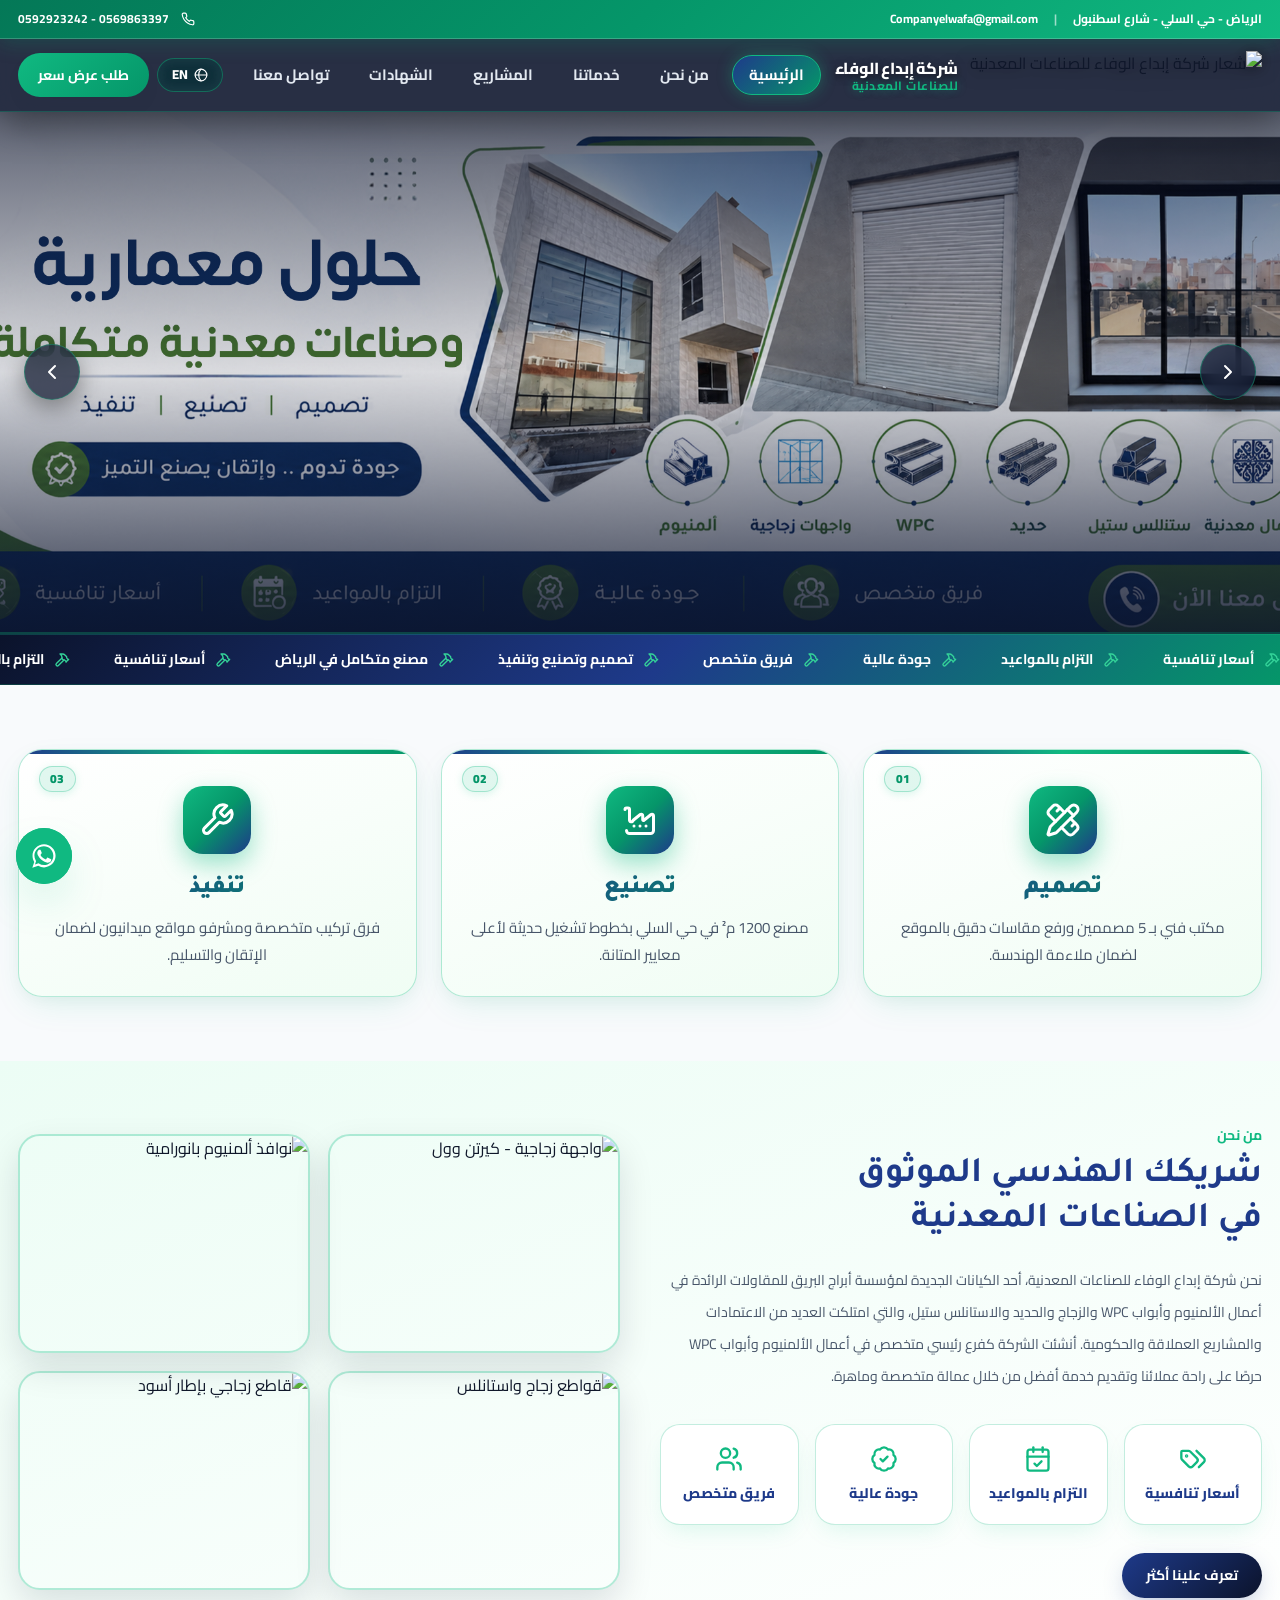
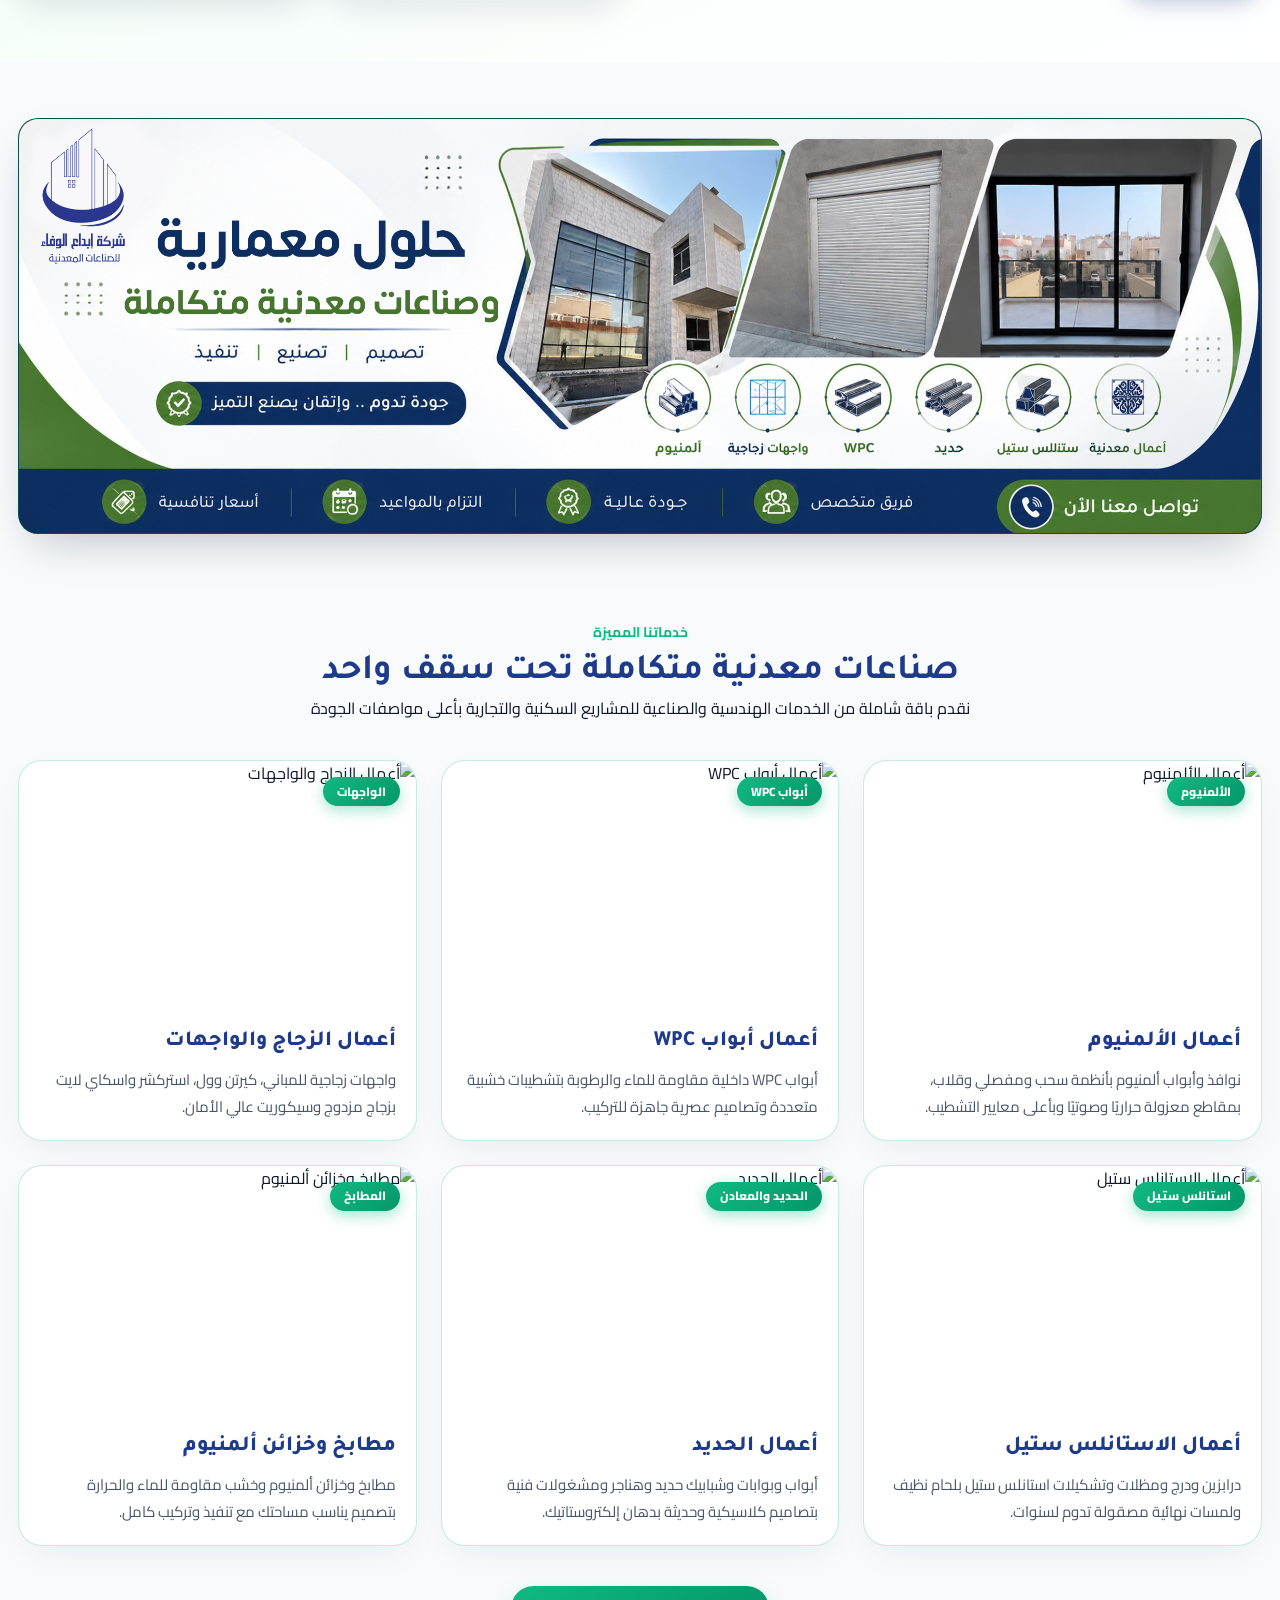
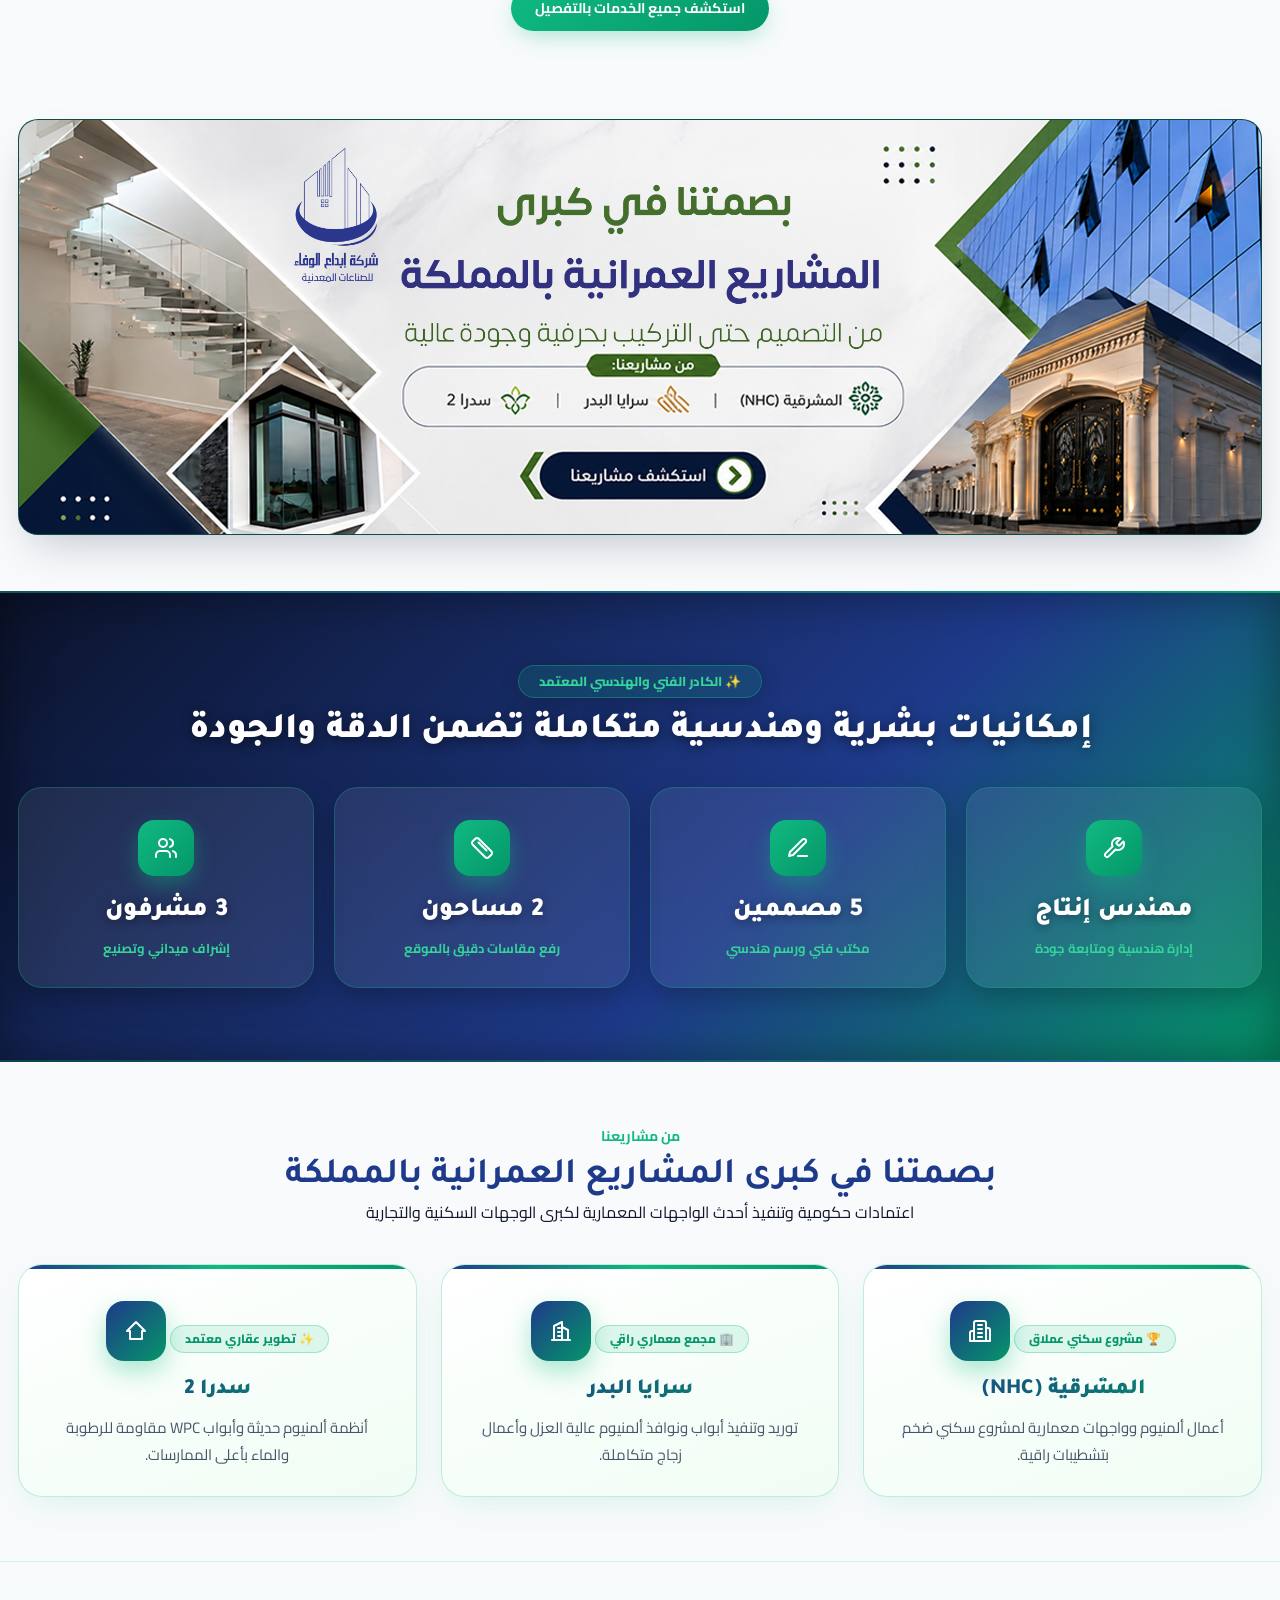
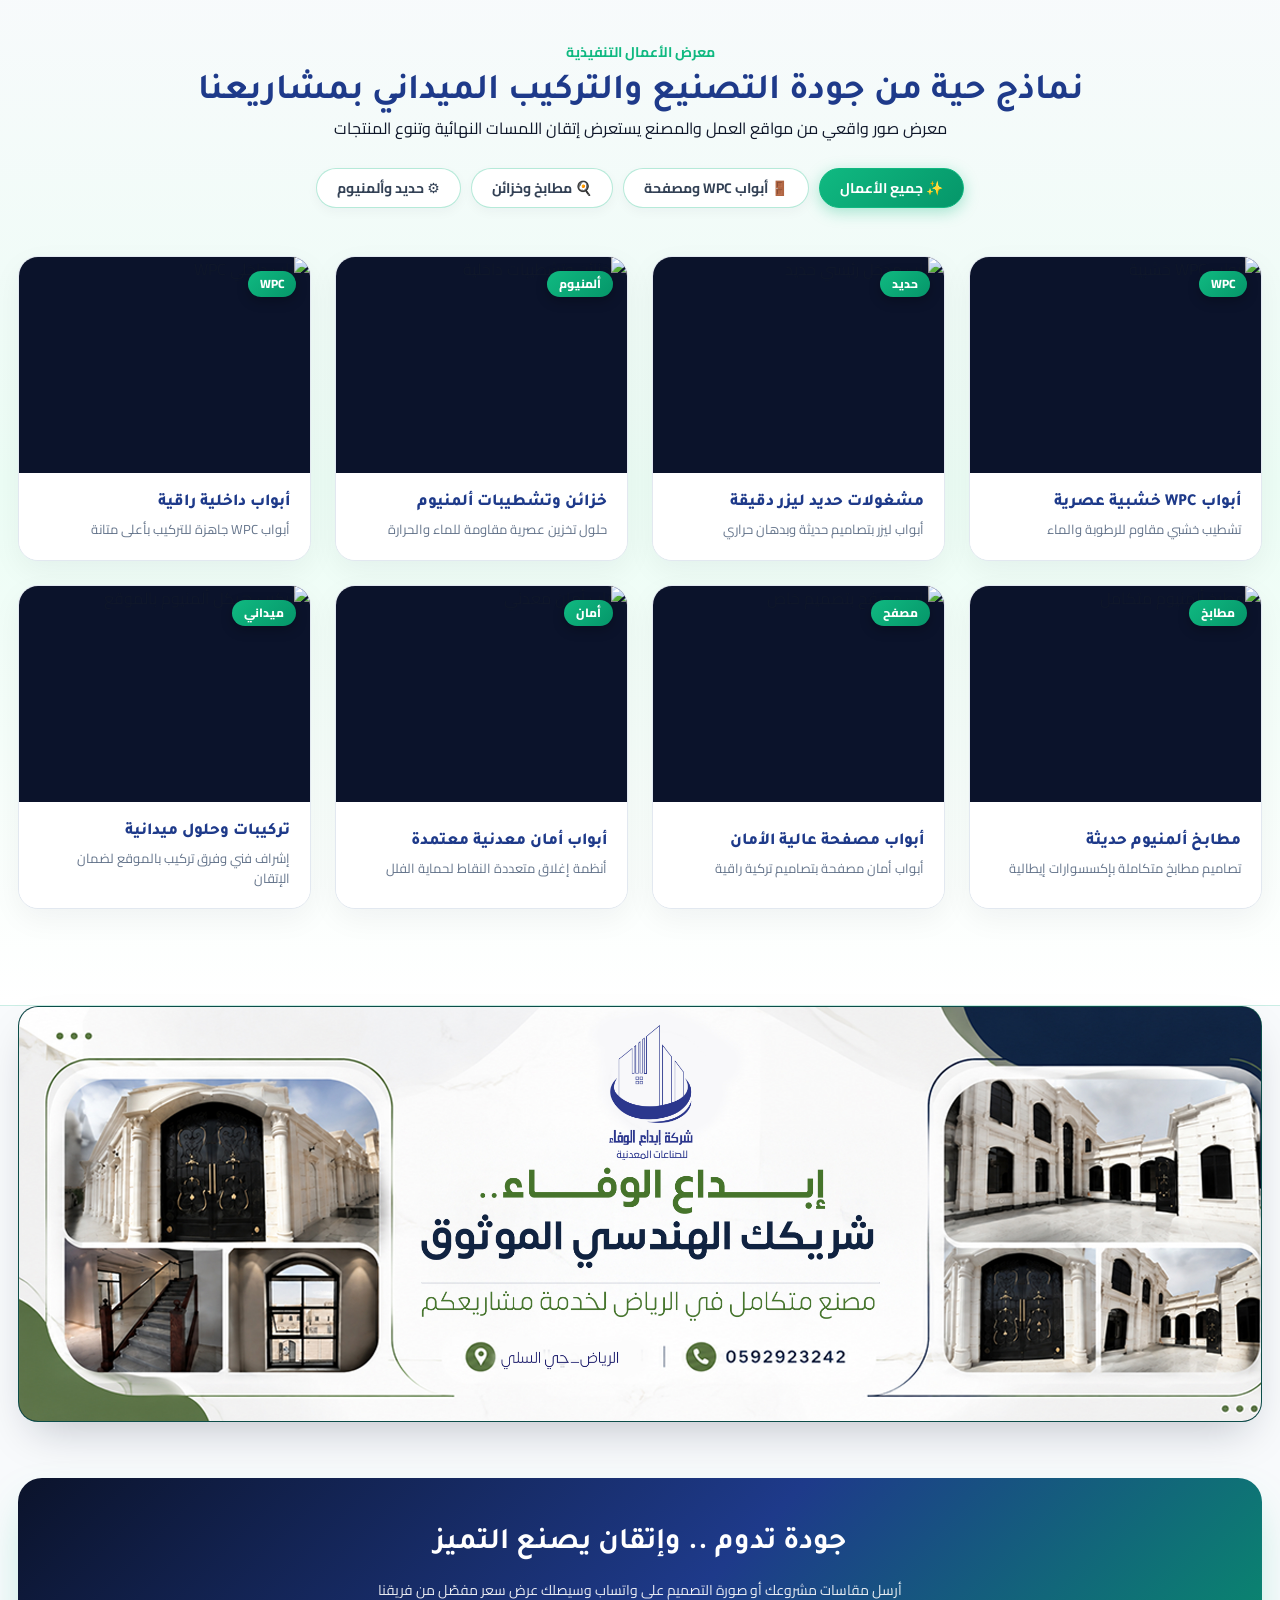
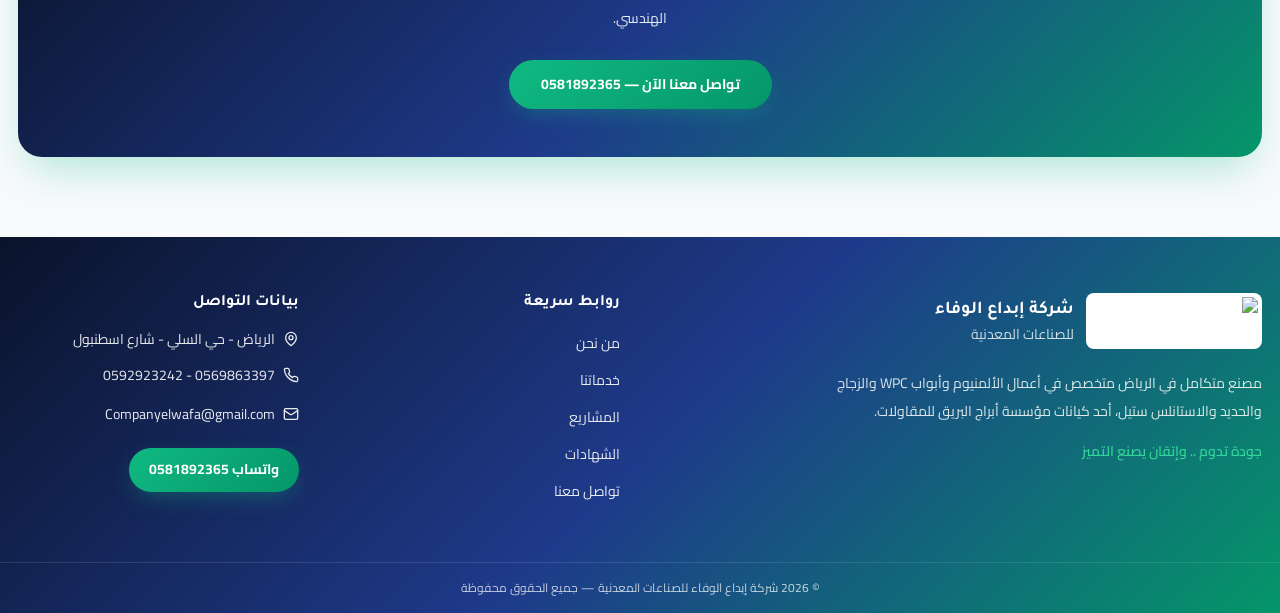
==== index.html @ 5048ebea "Initial commit" ====
<!DOCTYPE html>
<html lang="ar" dir="rtl">
<head>
<meta charset="utf-8">
<meta name="viewport" content="width=device-width, initial-scale=1, viewport-fit=cover">
<meta name="theme-color" content="#1e2547">
<title>شركة إبداع الوفاء للصناعات المعدنية | ألمنيوم وأبواب WPC بالرياض</title>
<meta name="description" content="مصنع متكامل في الرياض لأعمال الألمنيوم وأبواب WPC والزجاج والحديد والاستانلس ستيل — تصميم وتصنيع وتنفيذ بجودة عالية والتزام بالمواعيد.">
<meta name="keywords" content="ألمنيوم الرياض, أبواب WPC, زجاج سيكوريت, واجهات كيرتن وول, مصنع ألمنيوم بالرياض, شركة إبداع الوفاء للصناعات المعدنية, أبواب مصفحة, استانلس ستيل الرياض">
<meta name="author" content="شركة إبداع الوفاء للصناعات المعدنية">
<link rel="canonical" href="https://ebdaa-alwafa.com/">

<!-- Open Graph / Facebook -->
<meta property="og:type" content="website">
<meta property="og:url" content="https://ebdaa-alwafa.com/">
<meta property="og:site_name" content="شركة إبداع الوفاء للصناعات المعدنية">
<meta property="og:title" content="شركة إبداع الوفاء للصناعات المعدنية | ألمنيوم وأبواب WPC بالرياض">
<meta property="og:description" content="مصنع متكامل في الرياض لأعمال الألمنيوم وأبواب WPC والزجاج والحديد والاستانلس ستيل — تصميم وتصنيع وتنفيذ بجودة عالية.">
<meta property="og:image" content="https://banner-showcase-spark.lovable.app/__l5e/assets-v1/4fcde5dd-9321-4693-91fe-7c81a062bb7b/logo.png">

<!-- Twitter -->
<meta name="twitter:card" content="summary_large_image">
<meta name="twitter:title" content="شركة إبداع الوفاء للصناعات المعدنية">
<meta name="twitter:description" content="مصنع متكامل في الرياض لأعمال الألمنيوم وأبواب WPC والزجاج والحديد والاستانلس ستيل.">
<meta name="twitter:image" content="https://banner-showcase-spark.lovable.app/__l5e/assets-v1/4fcde5dd-9321-4693-91fe-7c81a062bb7b/logo.png">

<link rel="icon" type="image/png" href="assets/img/favicon.png">
<link rel="preconnect" href="https://fonts.googleapis.com">
<link rel="preconnect" href="https://fonts.gstatic.com" crossorigin>
<link rel="stylesheet" href="https://fonts.googleapis.com/css2?family=Cairo:wght@400;600;700;900&family=Tajawal:wght@500;700;800&display=swap">
<link rel="stylesheet" href="assets/css/styles.css">

<!-- Structured Schema.org Data -->
<script type="application/ld+json">
{
  "@context": "https://schema.org",
  "@type": "LocalBusiness",
  "name": "شركة إبداع الوفاء للصناعات المعدنية",
  "alternateName": "Ebdaa Al-Wafa Metal Industries",
  "image": "https://banner-showcase-spark.lovable.app/__l5e/assets-v1/4fcde5dd-9321-4693-91fe-7c81a062bb7b/logo.png",
  "url": "https://ebdaa-alwafa.com",
  "telephone": "+966581892365",
  "priceRange": "$$",
  "address": {
    "@type": "PostalAddress",
    "streetAddress": "شارع اسطنبول - حي السلي",
    "addressLocality": "الرياض",
    "addressRegion": "منطقة الرياض",
    "postalCode": "14264",
    "addressCountry": "SA"
  },
  "geo": {
    "@type": "GeoCoordinates",
    "latitude": 24.6432,
    "longitude": 46.8285
  },
  "openingHoursSpecification": {
    "@type": "OpeningHoursSpecification",
    "dayOfWeek": ["Saturday", "Sunday", "Monday", "Tuesday", "Wednesday", "Thursday"],
    "opens": "08:00",
    "closes": "18:00"
  },
  "sameAs": [
    "https://wa.me/966581892365"
  ]
}
</script>
</head>
<body>
<header class="site-header">
  <div class="topbar gradient-brand">
    <div class="container">
      <div class="topbar-left">
        <span>الرياض - حي السلي - شارع اسطنبول</span>
        <span class="topbar-sep">|</span>
        <a href="mailto:Companyelwafa@gmail.com">Companyelwafa@gmail.com</a>
      </div>
      <div class="topbar-right">
        <svg class="icon icon-xs" viewBox="0 0 24 24" aria-hidden="true"><path d="M22 16.92v3a2 2 0 0 1-2.18 2 19.79 19.79 0 0 1-8.63-3.07 19.5 19.5 0 0 1-6-6 19.79 19.79 0 0 1-3.07-8.67A2 2 0 0 1 4.11 2h3a2 2 0 0 1 2 1.72 12.84 12.84 0 0 0 .7 2.81 2 2 0 0 1-.45 2.11L8.09 9.91a16 16 0 0 0 6 6l1.27-1.27a2 2 0 0 1 2.11-.45 12.84 12.84 0 0 0 2.81.7A2 2 0 0 1 22 16.92z"/></svg>
        <span dir="ltr"><a href="tel:+966592923242">0592923242</a> - <a href="tel:+966569863397">0569863397</a></span>
      </div>
    </div>
  </div>

  <div class="header-bar">
    <div class="container header-inner">
      <a class="brand-link" href="index.html">
        <img class="brand-logo" src="https://banner-showcase-spark.lovable.app/__l5e/assets-v1/4fcde5dd-9321-4693-91fe-7c81a062bb7b/logo.png" alt="شعار شركة إبداع الوفاء للصناعات المعدنية">
        <span class="brand-text">
          <span class="brand-name">شركة إبداع الوفاء</span>
          <span class="brand-sub">للصناعات المعدنية</span>
        </span>
      </a>

      <nav class="main-nav" aria-label="التنقل الرئيسي"><a href="index.html" aria-current="page">الرئيسية</a><a href="about.html">من نحن</a><a href="services.html">خدماتنا</a><a href="projects.html">المشاريع</a><a href="certificates.html">الشهادات</a><a href="contact.html">تواصل معنا</a></nav>

      <div class="header-actions">
        <button type="button" class="lang-switch-btn" id="lang-toggle" aria-label="تغيير اللغة">
          <svg class="icon icon-xs" viewBox="0 0 24 24" aria-hidden="true"><circle cx="12" cy="12" r="10"/><path d="M12 2a14.5 14.5 0 0 0 0 20M2 12h20"/></svg>
          <span class="lang-text">EN</span>
        </button>
        <a class="btn btn-accent header-cta" href="https://wa.me/966581892365?text=%D8%A7%D9%84%D8%B3%D9%84%D8%A7%D9%85%20%D8%B9%D9%84%D9%8A%D9%83%D9%85%D8%8C%20%D8%A3%D8%B1%D8%BA%D8%A8%20%D9%81%D9%8A%20%D8%A7%D9%84%D8%A7%D8%B3%D8%AA%D9%81%D8%B3%D8%A7%D8%B1%20%D8%B9%D9%86%20%D8%AE%D8%AF%D9%85%D8%A7%D8%AA%20%D8%B4%D8%B1%D9%83%D8%A9%20%D8%A5%D8%A8%D8%AF%D8%A7%D8%B9%20%D8%A7%D9%84%D9%88%D9%81%D8%A7%D8%A1" target="_blank" rel="noopener noreferrer">طلب عرض سعر</a>
        <button class="menu-toggle" type="button" aria-label="القائمة" aria-expanded="false" aria-controls="mobile-nav">
          <svg class="icon icon-md icon-open" viewBox="0 0 24 24" aria-hidden="true"><path d="M4 6h16"/><path d="M4 12h16"/><path d="M4 18h16"/></svg>
          <svg class="icon icon-md icon-close" viewBox="0 0 24 24" aria-hidden="true"><path d="M18 6 6 18"/><path d="m6 6 12 12"/></svg>
        </button>
      </div>
    </div>

    <nav class="mobile-nav" id="mobile-nav" aria-label="التنقل للجوال">
      <a href="index.html">الرئيسية</a><a href="about.html">من نحن</a><a href="services.html">خدماتنا</a><a href="projects.html">المشاريع</a><a href="certificates.html">الشهادات</a><a href="contact.html">تواصل معنا</a>
      <a class="btn btn-accent" href="https://wa.me/966581892365?text=%D8%A7%D9%84%D8%B3%D9%84%D8%A7%D9%85%20%D8%B9%D9%84%D9%8A%D9%83%D9%85%D8%8C%20%D8%A3%D8%B1%D8%BA%D8%A8%20%D9%81%D9%8A%20%D8%A7%D9%84%D8%A7%D8%B3%D8%AA%D9%81%D8%B3%D8%A7%D8%B1%20%D8%B9%D9%86%20%D8%AE%D8%AF%D9%85%D8%A7%D8%AA%20%D8%B4%D8%B1%D9%83%D8%A9%20%D8%A5%D8%A8%D8%AF%D8%A7%D8%B9%20%D8%A7%D9%84%D9%88%D9%81%D8%A7%D8%A1" target="_blank" rel="noopener noreferrer">واتساب 0581892365</a>
    </nav>
  </div>
</header>

<main>
<section class="carousel">
  <div class="carousel-stage">
    <img src="assets/img/banner1.jpeg" alt="حلول معمارية وصناعات معدنية متكاملة - إبداع الوفاء" fetchpriority="high">
    <img src="assets/img/banner2.jpeg" alt="إبداع الوفاء شريكك الهندسي الموثوق - مصنع متكامل في الرياض" loading="lazy">
    <img src="assets/img/banner3.jpeg" alt="بصمتنا في كبرى المشاريع العمرانية بالمملكة" loading="lazy">
    
    <div class="carousel-scrim"></div>
    <button class="carousel-nav carousel-prev" type="button" aria-label="الشريحة السابقة"><svg class="icon" viewBox="0 0 24 24" aria-hidden="true"><path d="m9 18 6-6-6-6"/></svg></button>
    <button class="carousel-nav carousel-next" type="button" aria-label="الشريحة التالية"><svg class="icon" viewBox="0 0 24 24" aria-hidden="true"><path d="m15 18-6-6 6-6"/></svg></button>
  </div>
</section>

<div class="marquee gradient-brand">
  <div class="marquee-track"><span><svg class="icon icon-sm" viewBox="0 0 24 24" aria-hidden="true"><path d="m15 12-8.373 8.373a1 1 0 1 1-3-3L12 9"/><path d="m18 15 4-4"/><path d="m21.5 11.5-1.914-1.914A2 2 0 0 1 19 8.172V7l-2.26-2.26a6 6 0 0 0-4.202-1.756L9 2.96l.92.82A6.18 6.18 0 0 1 12 8.4V10l2 2h1.172a2 2 0 0 1 1.414.586L18.5 14.5"/></svg>أسعار تنافسية</span><span><svg class="icon icon-sm" viewBox="0 0 24 24" aria-hidden="true"><path d="m15 12-8.373 8.373a1 1 0 1 1-3-3L12 9"/><path d="m18 15 4-4"/><path d="m21.5 11.5-1.914-1.914A2 2 0 0 1 19 8.172V7l-2.26-2.26a6 6 0 0 0-4.202-1.756L9 2.96l.92.82A6.18 6.18 0 0 1 12 8.4V10l2 2h1.172a2 2 0 0 1 1.414.586L18.5 14.5"/></svg>التزام بالمواعيد</span><span><svg class="icon icon-sm" viewBox="0 0 24 24" aria-hidden="true"><path d="m15 12-8.373 8.373a1 1 0 1 1-3-3L12 9"/><path d="m18 15 4-4"/><path d="m21.5 11.5-1.914-1.914A2 2 0 0 1 19 8.172V7l-2.26-2.26a6 6 0 0 0-4.202-1.756L9 2.96l.92.82A6.18 6.18 0 0 1 12 8.4V10l2 2h1.172a2 2 0 0 1 1.414.586L18.5 14.5"/></svg>جودة عالية</span><span><svg class="icon icon-sm" viewBox="0 0 24 24" aria-hidden="true"><path d="m15 12-8.373 8.373a1 1 0 1 1-3-3L12 9"/><path d="m18 15 4-4"/><path d="m21.5 11.5-1.914-1.914A2 2 0 0 1 19 8.172V7l-2.26-2.26a6 6 0 0 0-4.202-1.756L9 2.96l.92.82A6.18 6.18 0 0 1 12 8.4V10l2 2h1.172a2 2 0 0 1 1.414.586L18.5 14.5"/></svg>فريق متخصص</span><span><svg class="icon icon-sm" viewBox="0 0 24 24" aria-hidden="true"><path d="m15 12-8.373 8.373a1 1 0 1 1-3-3L12 9"/><path d="m18 15 4-4"/><path d="m21.5 11.5-1.914-1.914A2 2 0 0 1 19 8.172V7l-2.26-2.26a6 6 0 0 0-4.202-1.756L9 2.96l.92.82A6.18 6.18 0 0 1 12 8.4V10l2 2h1.172a2 2 0 0 1 1.414.586L18.5 14.5"/></svg>تصميم وتصنيع وتنفيذ</span><span><svg class="icon icon-sm" viewBox="0 0 24 24" aria-hidden="true"><path d="m15 12-8.373 8.373a1 1 0 1 1-3-3L12 9"/><path d="m18 15 4-4"/><path d="m21.5 11.5-1.914-1.914A2 2 0 0 1 19 8.172V7l-2.26-2.26a6 6 0 0 0-4.202-1.756L9 2.96l.92.82A6.18 6.18 0 0 1 12 8.4V10l2 2h1.172a2 2 0 0 1 1.414.586L18.5 14.5"/></svg>مصنع متكامل في الرياض</span><span><svg class="icon icon-sm" viewBox="0 0 24 24" aria-hidden="true"><path d="m15 12-8.373 8.373a1 1 0 1 1-3-3L12 9"/><path d="m18 15 4-4"/><path d="m21.5 11.5-1.914-1.914A2 2 0 0 1 19 8.172V7l-2.26-2.26a6 6 0 0 0-4.202-1.756L9 2.96l.92.82A6.18 6.18 0 0 1 12 8.4V10l2 2h1.172a2 2 0 0 1 1.414.586L18.5 14.5"/></svg>أسعار تنافسية</span><span><svg class="icon icon-sm" viewBox="0 0 24 24" aria-hidden="true"><path d="m15 12-8.373 8.373a1 1 0 1 1-3-3L12 9"/><path d="m18 15 4-4"/><path d="m21.5 11.5-1.914-1.914A2 2 0 0 1 19 8.172V7l-2.26-2.26a6 6 0 0 0-4.202-1.756L9 2.96l.92.82A6.18 6.18 0 0 1 12 8.4V10l2 2h1.172a2 2 0 0 1 1.414.586L18.5 14.5"/></svg>التزام بالمواعيد</span><span><svg class="icon icon-sm" viewBox="0 0 24 24" aria-hidden="true"><path d="m15 12-8.373 8.373a1 1 0 1 1-3-3L12 9"/><path d="m18 15 4-4"/><path d="m21.5 11.5-1.914-1.914A2 2 0 0 1 19 8.172V7l-2.26-2.26a6 6 0 0 0-4.202-1.756L9 2.96l.92.82A6.18 6.18 0 0 1 12 8.4V10l2 2h1.172a2 2 0 0 1 1.414.586L18.5 14.5"/></svg>جودة عالية</span><span><svg class="icon icon-sm" viewBox="0 0 24 24" aria-hidden="true"><path d="m15 12-8.373 8.373a1 1 0 1 1-3-3L12 9"/><path d="m18 15 4-4"/><path d="m21.5 11.5-1.914-1.914A2 2 0 0 1 19 8.172V7l-2.26-2.26a6 6 0 0 0-4.202-1.756L9 2.96l.92.82A6.18 6.18 0 0 1 12 8.4V10l2 2h1.172a2 2 0 0 1 1.414.586L18.5 14.5"/></svg>فريق متخصص</span><span><svg class="icon icon-sm" viewBox="0 0 24 24" aria-hidden="true"><path d="m15 12-8.373 8.373a1 1 0 1 1-3-3L12 9"/><path d="m18 15 4-4"/><path d="m21.5 11.5-1.914-1.914A2 2 0 0 1 19 8.172V7l-2.26-2.26a6 6 0 0 0-4.202-1.756L9 2.96l.92.82A6.18 6.18 0 0 1 12 8.4V10l2 2h1.172a2 2 0 0 1 1.414.586L18.5 14.5"/></svg>تصميم وتصنيع وتنفيذ</span><span><svg class="icon icon-sm" viewBox="0 0 24 24" aria-hidden="true"><path d="m15 12-8.373 8.373a1 1 0 1 1-3-3L12 9"/><path d="m18 15 4-4"/><path d="m21.5 11.5-1.914-1.914A2 2 0 0 1 19 8.172V7l-2.26-2.26a6 6 0 0 0-4.202-1.756L9 2.96l.92.82A6.18 6.18 0 0 1 12 8.4V10l2 2h1.172a2 2 0 0 1 1.414.586L18.5 14.5"/></svg>مصنع متكامل في الرياض</span></div>
</div>

<section class="container section">
  <div class="grid grid-md-3">
    <div class="reveal ">
      <article class="pillar card-lift">
        <span class="pillar-step-badge">01</span>
        <span class="pillar-icon gradient-brand">
          <svg class="icon" viewBox="0 0 24 24" aria-hidden="true"><path d="M13 7 8.7 2.7a2.41 2.41 0 0 0-3.4 0L2.7 5.3a2.41 2.41 0 0 0 0 3.4L7 13"/><path d="m8 6 2-2"/><path d="m18 16 2-2"/><path d="m17 11 4.3 4.3c.94.94.94 2.46 0 3.4l-2.6 2.6c-.94.94-2.46.94-3.4 0L11 17"/><path d="M21.174 6.812a1 1 0 0 0-3.986-3.987L3.842 16.174a2 2 0 0 0-.5.83l-1.321 4.352a.5.5 0 0 0 .623.622l4.353-1.32a2 2 0 0 0 .83-.497z"/><path d="m15 5 4 4"/></svg>
        </span>
        <h2>تصميم</h2>
        <p>مكتب فني بـ 5 مصممين ورفع مقاسات دقيق بالموقع لضمان ملاءمة الهندسة.</p>
      </article>
    </div>
    <div class="reveal " style="transition-delay:120ms">
      <article class="pillar card-lift">
        <span class="pillar-step-badge">02</span>
        <span class="pillar-icon gradient-brand">
          <svg class="icon" viewBox="0 0 24 24" aria-hidden="true"><path d="M12 16h.01"/><path d="M16 16h.01"/><path d="M3 19a2 2 0 0 0 2 2h14a2 2 0 0 0 2-2V9.128a1 1 0 0 0-1.628-.78l-4.744 3.795a.5.5 0 0 1-.812-.39V9.128a1 1 0 0 0-1.628-.78l-4.744 3.795A.5.5 0 0 1 5 11.753V5a1 1 0 0 0-1-1H3a1 1 0 0 0-1 1"/><path d="M8 16h.01"/></svg>
        </span>
        <h2>تصنيع</h2>
        <p>مصنع 1200 م² في حي السلي بخطوط تشغيل حديثة لأعلى معايير المتانة.</p>
      </article>
    </div>
    <div class="reveal " style="transition-delay:240ms">
      <article class="pillar card-lift">
        <span class="pillar-step-badge">03</span>
        <span class="pillar-icon gradient-brand">
          <svg class="icon" viewBox="0 0 24 24" aria-hidden="true"><path d="M14.7 6.3a1 1 0 0 0 0 1.4l1.6 1.6a1 1 0 0 0 1.4 0l3.77-3.77a6 6 0 0 1-7.94 7.94l-6.91 6.91a2.12 2.12 0 0 1-3-3l6.91-6.91a6 6 0 0 1 7.94-7.94l-3.76 3.76z"/></svg>
        </span>
        <h2>تنفيذ</h2>
        <p>فرق تركيب متخصصة ومشرفو مواقع ميدانيون لضمان الإتقان والتسليم.</p>
      </article>
    </div>
  </div>
</section>

<section class="gradient-soft section">
  <div class="container split">
    <div class="reveal">
      <span class="eyebrow">من نحن</span>
      <h2 class="section-title">شريكك الهندسي الموثوق في الصناعات المعدنية</h2>
      <p class="prose-sm">نحن شركة إبداع الوفاء للصناعات المعدنية، أحد الكيانات الجديدة لمؤسسة أبراج البريق للمقاولات الرائدة في أعمال الألمنيوم وأبواب WPC والزجاج والحديد والاستانلس ستيل، والتي امتلكت العديد من الاعتمادات والمشاريع العملاقة والحكومية. أنشئت الشركة كفرع رئيسي متخصص في أعمال الألمنيوم وأبواب WPC حرصًا على راحة عملائنا وتقديم خدمة أفضل من خلال عمالة متخصصة وماهرة.</p>
      <div class="highlight-grid"><div class="highlight"><svg class="icon icon-md" viewBox="0 0 24 24" aria-hidden="true"><path d="m15 5 6.3 6.3a2.4 2.4 0 0 1 0 3.4L17 19"/><path d="M9.586 5.586A2 2 0 0 0 8.172 5H3a1 1 0 0 0-1 1v5.172a2 2 0 0 0 .586 1.414L8.29 18.29a2.426 2.426 0 0 0 3.42 0l3.58-3.58a2.426 2.426 0 0 0 0-3.42z"/><circle cx="6.5" cy="9.5" r=".5" fill="currentColor"/></svg><p>أسعار تنافسية</p></div><div class="highlight"><svg class="icon icon-md" viewBox="0 0 24 24" aria-hidden="true"><path d="M8 2v4"/><path d="M16 2v4"/><rect width="18" height="18" x="3" y="4" rx="2"/><path d="M3 10h18"/><path d="m9 16 2 2 4-4"/></svg><p>التزام بالمواعيد</p></div><div class="highlight"><svg class="icon icon-md" viewBox="0 0 24 24" aria-hidden="true"><path d="M3.85 8.62a4 4 0 0 1 4.78-4.77 4 4 0 0 1 6.74 0 4 4 0 0 1 4.78 4.78 4 4 0 0 1 0 6.74 4 4 0 0 1-4.77 4.78 4 4 0 0 1-6.75 0 4 4 0 0 1-4.78-4.77 4 4 0 0 1 0-6.76Z"/><path d="m9 12 2 2 4-4"/></svg><p>جودة عالية</p></div><div class="highlight"><svg class="icon icon-md" viewBox="0 0 24 24" aria-hidden="true"><path d="M16 21v-2a4 4 0 0 0-4-4H6a4 4 0 0 0-4 4v2"/><circle cx="9" cy="7" r="4"/><path d="M22 21v-2a4 4 0 0 0-3-3.87"/><path d="M16 3.13a4 4 0 0 1 0 7.75"/></svg><p>فريق متخصص</p></div></div>
      <a class="btn btn-brand mt-7" href="about.html">تعرف علينا أكثر</a>
    </div>
    <div class="reveal thumb-grid" style="transition-delay:150ms"><img src="https://banner-showcase-spark.lovable.app/__l5e/assets-v1/c502897a-ddbd-4825-a724-7a490d6a31c9/work-03.jpg" alt="واجهة زجاجية - كيرتن وول" loading="lazy" class="animate-float"><img src="https://banner-showcase-spark.lovable.app/__l5e/assets-v1/2ecda6c5-c9b0-47e4-936f-ea0582e7d3ab/work-04.jpg" alt="نوافذ ألمنيوم بانورامية" loading="lazy"><img src="https://banner-showcase-spark.lovable.app/__l5e/assets-v1/f09704ec-990f-4a47-9c92-b621a2080a22/work-01.jpg" alt="قواطع زجاج واستانلس" loading="lazy"><img src="https://banner-showcase-spark.lovable.app/__l5e/assets-v1/d0b9665d-8f5a-4103-ba83-df2f5f6b03cf/work-05.jpg" alt="قاطع زجاجي بإطار أسود" loading="lazy" class="animate-float"></div>
  </div>
</section>

<div class="banner-block container reveal py-14">
  <div class="frame shine-overlay">
    <img src="assets/img/banner1.jpeg" alt="حلول معمارية وصناعات معدنية متكاملة - إبداع الوفاء" loading="lazy">
  </div>
</div>


<section class="container section-tight">
  <div class="reveal text-center">
    <span class="eyebrow">خدماتنا المميزة</span>
    <h2 class="section-title">صناعات معدنية متكاملة تحت سقف واحد</h2>
    <p class="section-desc">نقدم باقة شاملة من الخدمات الهندسية والصناعية للمشاريع السكنية والتجارية بأعلى مواصفات الجودة</p>
  </div>
  <div class="grid grid-sm-2 grid-lg-3 mt-10">
    <div class="reveal ">
      <article class="service-card card-lift">
        <div class="media">
          <span class="service-tag">الألمنيوم</span>
          <img src="https://banner-showcase-spark.lovable.app/__l5e/assets-v1/2ecda6c5-c9b0-47e4-936f-ea0582e7d3ab/work-04.jpg" alt="أعمال الألمنيوم" loading="lazy">
          <div class="media-hover-overlay">
            <a href="services.html" class="service-hover-btn">استكشف الخدمة ←</a>
          </div>
        </div>
        <div class="body">
          <h3>أعمال الألمنيوم</h3>
          <p>نوافذ وأبواب ألمنيوم بأنظمة سحب ومفصلي وقلاب، بمقاطع معزولة حراريًا وصوتيًا وبأعلى معايير التشطيب.</p>
        </div>
      </article>
    </div>
    <div class="reveal " style="transition-delay:90ms">
      <article class="service-card card-lift">
        <div class="media">
          <span class="service-tag">أبواب WPC</span>
          <img src="https://banner-showcase-spark.lovable.app/__l5e/assets-v1/2425f6e0-a96e-44b8-b975-7ec44a227bc8/work-14.jpg" alt="أعمال أبواب WPC" loading="lazy">
          <div class="media-hover-overlay">
            <a href="services.html" class="service-hover-btn">استكشف الخدمة ←</a>
          </div>
        </div>
        <div class="body">
          <h3>أعمال أبواب WPC</h3>
          <p>أبواب WPC داخلية مقاومة للماء والرطوبة بتشطيبات خشبية متعددة وتصاميم عصرية جاهزة للتركيب.</p>
        </div>
      </article>
    </div>
    <div class="reveal " style="transition-delay:180ms">
      <article class="service-card card-lift">
        <div class="media">
          <span class="service-tag">الواجهات</span>
          <img src="https://banner-showcase-spark.lovable.app/__l5e/assets-v1/c502897a-ddbd-4825-a724-7a490d6a31c9/work-03.jpg" alt="أعمال الزجاج والواجهات" loading="lazy">
          <div class="media-hover-overlay">
            <a href="services.html" class="service-hover-btn">استكشف الخدمة ←</a>
          </div>
        </div>
        <div class="body">
          <h3>أعمال الزجاج والواجهات</h3>
          <p>واجهات زجاجية للمباني، كيرتن وول، استركشر واسكاي لايت بزجاج مزدوج وسيكوريت عالي الأمان.</p>
        </div>
      </article>
    </div>
    <div class="reveal " style="transition-delay:270ms">
      <article class="service-card card-lift">
        <div class="media">
          <span class="service-tag">استانلس ستيل</span>
          <img src="https://banner-showcase-spark.lovable.app/__l5e/assets-v1/f09704ec-990f-4a47-9c92-b621a2080a22/work-01.jpg" alt="أعمال الاستانلس ستيل" loading="lazy">
          <div class="media-hover-overlay">
            <a href="services.html" class="service-hover-btn">استكشف الخدمة ←</a>
          </div>
        </div>
        <div class="body">
          <h3>أعمال الاستانلس ستيل</h3>
          <p>درابزين ودرج ومظلات وتشكيلات استانلس ستيل بلحام نظيف ولمسات نهائية مصقولة تدوم لسنوات.</p>
        </div>
      </article>
    </div>
    <div class="reveal " style="transition-delay:360ms">
      <article class="service-card card-lift">
        <div class="media">
          <span class="service-tag">الحديد والمعادن</span>
          <img src="https://banner-showcase-spark.lovable.app/__l5e/assets-v1/941eb041-20ed-41d6-9a17-2cda7a48b306/work-07.jpg" alt="أعمال الحديد" loading="lazy">
          <div class="media-hover-overlay">
            <a href="services.html" class="service-hover-btn">استكشف الخدمة ←</a>
          </div>
        </div>
        <div class="body">
          <h3>أعمال الحديد</h3>
          <p>أبواب وبوابات وشبابيك حديد وهناجر ومشغولات فنية بتصاميم كلاسيكية وحديثة بدهان إلكتروستاتيك.</p>
        </div>
      </article>
    </div>
    <div class="reveal " style="transition-delay:450ms">
      <article class="service-card card-lift">
        <div class="media">
          <span class="service-tag">المطابخ</span>
          <img src="https://banner-showcase-spark.lovable.app/__l5e/assets-v1/16fa6fb1-6a8b-48b8-8f73-d7aa8bd8556a/work-06.jpg" alt="مطابخ وخزائن ألمنيوم" loading="lazy">
          <div class="media-hover-overlay">
            <a href="services.html" class="service-hover-btn">استكشف الخدمة ←</a>
          </div>
        </div>
        <div class="body">
          <h3>مطابخ وخزائن ألمنيوم</h3>
          <p>مطابخ وخزائن ألمنيوم وخشب مقاومة للماء والحرارة بتصميم يناسب مساحتك مع تنفيذ وتركيب كامل.</p>
        </div>
      </article>
    </div>
  </div>
  <div class="text-center mt-10">
    <a class="btn btn-accent" href="services.html">استكشف جميع الخدمات بالتفصيل</a>
  </div>
</section>

<div class="banner-block container reveal py-14">
  <div class="frame shine-overlay">
    <img src="assets/img/banner3.jpeg" alt="بصمتنا في كبرى المشاريع العمرانية بالمملكة" loading="lazy">
  </div>
</div>


<section class="stats-section gradient-brand">
  <div class="container">
    <div class="stats-header reveal text-center">
      <span class="stats-badge">✨ الكادر الفني والهندسي المعتمد</span>
      <h2 class="stats-title">إمكانيات بشرية وهندسية متكاملة تضمن الدقة والجودة</h2>
    </div>
    <div class="stats-grid-4 mt-8">
      <div class="reveal stat-card">
        <div class="stat-icon-wrap">
          <svg class="icon" viewBox="0 0 24 24" aria-hidden="true"><path d="M14.7 6.3a1 1 0 0 0 0 1.4l1.6 1.6a1 1 0 0 0 1.4 0l3.77-3.77a6 6 0 0 1-7.94 7.94l-6.91 6.91a2.12 2.12 0 0 1-3-3l6.91-6.91a6 6 0 0 1 7.94-7.94l-3.76 3.76z"/></svg>
        </div>
        <p class="stat-value">مهندس إنتاج</p>
        <p class="stat-label">إدارة هندسية ومتابعة جودة</p>
      </div>
      <div class="reveal stat-card" style="transition-delay:100ms">
        <div class="stat-icon-wrap">
          <svg class="icon" viewBox="0 0 24 24" aria-hidden="true"><path d="M12 20h9"/><path d="M16.5 3.5a2.121 2.121 0 0 1 3 3L7 19l-4 1 1-4L16.5 3.5z"/></svg>
        </div>
        <p class="stat-value">5 مصممين</p>
        <p class="stat-label">مكتب فني ورسم هندسي</p>
      </div>
      <div class="reveal stat-card" style="transition-delay:200ms">
        <div class="stat-icon-wrap">
          <svg class="icon" viewBox="0 0 24 24" aria-hidden="true"><path d="M21.3 15.3a2.4 2.4 0 0 1 0 3.4l-2.6 2.6a2.4 2.4 0 0 1-3.4 0L2.7 8.7a2.4 2.4 0 0 1 0-3.4l2.6-2.6a2.4 2.4 0 0 1 3.4 0z"/><path d="m14.5 12.5 2 2"/><path d="m11.5 9.5 2 2"/><path d="m8.5 6.5 2 2"/></svg>
        </div>
        <p class="stat-value">2 مساحون</p>
        <p class="stat-label">رفع مقاسات دقيق بالموقع</p>
      </div>
      <div class="reveal stat-card" style="transition-delay:300ms">
        <div class="stat-icon-wrap">
          <svg class="icon" viewBox="0 0 24 24" aria-hidden="true"><path d="M16 21v-2a4 4 0 0 0-4-4H6a4 4 0 0 0-4 4v2"/><circle cx="9" cy="7" r="4"/><path d="M22 21v-2a4 4 0 0 0-3-3.87"/><path d="M16 3.13a4 4 0 0 1 0 7.75"/></svg>
        </div>
        <p class="stat-value">3 مشرفون</p>
        <p class="stat-label">إشراف ميداني وتصنيع</p>
      </div>
    </div>
  </div>
</section>

<section class="container section">
  <div class="reveal text-center">
    <span class="eyebrow">من مشاريعنا</span>
    <h2 class="section-title">بصمتنا في كبرى المشاريع العمرانية بالمملكة</h2>
    <p class="section-desc">اعتمادات حكومية وتنفيذ أحدث الواجهات المعمارية لكبرى الوجهات السكنية والتجارية</p>
  </div>
  <div class="grid grid-sm-2 grid-lg-3 mt-10">
    <div class="reveal ">
      <article class="project-card card-lift">
        <span class="project-tag">🏆 مشروع سكني عملاق</span>
        <div class="project-icon-box">
          <svg class="icon" viewBox="0 0 24 24" aria-hidden="true"><path d="M6 22V4a2 2 0 0 1 2-2h8a2 2 0 0 1 2 2v18Z"/><path d="M6 12H4a2 2 0 0 0-2 2v8h4"/><path d="M18 9h2a2 2 0 0 1 2 2v11h-4"/><path d="M10 6h4"/><path d="M10 10h4"/><path d="M10 14h4"/><path d="M10 18h4"/></svg>
        </div>
        <h3 class="name">المشرقية (NHC)</h3>
        <p class="note">أعمال ألمنيوم وواجهات معمارية لمشروع سكني ضخم بتشطيبات راقية.</p>
      </article>
    </div>
    <div class="reveal " style="transition-delay:120ms">
      <article class="project-card card-lift">
        <span class="project-tag">🏢 مجمع معماري راقي</span>
        <div class="project-icon-box">
          <svg class="icon" viewBox="0 0 24 24" aria-hidden="true"><path d="M3 21h18"/><path d="M5 21V7l8-4v18"/><path d="M19 21V11l-6-3"/><path d="M9 9h2"/><path d="M9 13h2"/><path d="M9 17h2"/></svg>
        </div>
        <h3 class="name">سرايا البدر</h3>
        <p class="note">توريد وتنفيذ أبواب ونوافذ ألمنيوم عالية العزل وأعمال زجاج متكاملة.</p>
      </article>
    </div>
    <div class="reveal " style="transition-delay:240ms">
      <article class="project-card card-lift">
        <span class="project-tag">✨ تطوير عقاري معتمد</span>
        <div class="project-icon-box">
          <svg class="icon" viewBox="0 0 24 24" aria-hidden="true"><path d="m12 3-9 9h3v8h12v-8h3z"/></svg>
        </div>
        <h3 class="name">سدرا 2</h3>
        <p class="note">أنظمة ألمنيوم حديثة وأبواب WPC مقاومة للرطوبة والماء بأعلى الممارسات.</p>
      </article>
    </div>
  </div>
</section>

<section class="section gallery-section gradient-soft">
  <div class="container">
    <div class="gallery-header text-center reveal">
      <span class="eyebrow">معرض الأعمال التنفيذية</span>
      <h2 class="section-title">نماذج حية من جودة التصنيع والتركيب الميداني بمشاريعنا</h2>
      <p class="section-desc">معرض صور واقعي من مواقع العمل والمصنع يستعرض إتقان اللمسات النهائية وتنوع المنتجات</p>
      <div class="gallery-filter-pills mt-6">
        <button type="button" class="gallery-pill active" data-filter="all">✨ جميع الأعمال</button>
        <button type="button" class="gallery-pill" data-filter="wpc">🚪 أبواب WPC ومصفحة</button>
        <button type="button" class="gallery-pill" data-filter="kitchen">🍳 مطابخ وخزائن</button>
        <button type="button" class="gallery-pill" data-filter="metal">⚙️ حديد وألمنيوم</button>
      </div>
    </div>

    <div class="gallery-grid-clean mt-10">
      <div class="reveal" data-category="wpc">
        <div class="gallery-card">
          <div class="gallery-card-media">
            <span class="gallery-tag">WPC</span>
            <img src="https://banner-showcase-spark.lovable.app/__l5e/assets-v1/6537beed-faa3-45d6-a1c6-438d0b0714b3/work-22.jpg" alt="أبواب WPC خشبية" loading="lazy">
          </div>
          <div class="gallery-card-info">
            <h4>أبواب WPC خشبية عصرية</h4>
            <p>تشطيب خشبي مقاوم للرطوبة والماء</p>
          </div>
        </div>
      </div>

      <div class="reveal" data-category="metal" style="transition-delay:70ms">
        <div class="gallery-card">
          <div class="gallery-card-media">
            <span class="gallery-tag">حديد</span>
            <img src="https://banner-showcase-spark.lovable.app/__l5e/assets-v1/941eb041-20ed-41d6-9a17-2cda7a48b306/work-07.jpg" alt="باب مدخل رئيسي حديد" loading="lazy">
          </div>
          <div class="gallery-card-info">
            <h4>مشغولات حديد ليزر دقيقة</h4>
            <p>أبواب ليزر بتصاميم حديثة وبدهان حراري</p>
          </div>
        </div>
      </div>

      <div class="reveal" data-category="kitchen" style="transition-delay:140ms">
        <div class="gallery-card">
          <div class="gallery-card-media">
            <span class="gallery-tag">ألمنيوم</span>
            <img src="https://banner-showcase-spark.lovable.app/__l5e/assets-v1/16fa6fb1-6a8b-48b8-8f73-d7aa8bd8556a/work-06.jpg" alt="خزائن وتشطيبات داخلية" loading="lazy">
          </div>
          <div class="gallery-card-info">
            <h4>خزائن وتشطيبات ألمنيوم</h4>
            <p>حلول تخزين عصرية مقاومة للماء والحرارة</p>
          </div>
        </div>
      </div>

      <div class="reveal" data-category="wpc" style="transition-delay:210ms">
        <div class="gallery-card">
          <div class="gallery-card-media">
            <span class="gallery-tag">WPC</span>
            <img src="https://banner-showcase-spark.lovable.app/__l5e/assets-v1/2b8b9ece-e74a-466e-8403-a9d2922910d6/work-08.jpg" alt="باب داخلي WPC" loading="lazy">
          </div>
          <div class="gallery-card-info">
            <h4>أبواب داخلية راقية</h4>
            <p>أبواب WPC جاهزة للتركيب بأعلى متانة</p>
          </div>
        </div>
      </div>

      <div class="reveal" data-category="kitchen" style="transition-delay:280ms">
        <div class="gallery-card">
          <div class="gallery-card-media">
            <span class="gallery-tag">مطابخ</span>
            <img src="https://banner-showcase-spark.lovable.app/__l5e/assets-v1/3717710f-fd39-4f1f-88e8-26e072795182/work-09.jpg" alt="مطبخ ألمنيوم متكامل" loading="lazy">
          </div>
          <div class="gallery-card-info">
            <h4>مطابخ ألمنيوم حديثة</h4>
            <p>تصاميم مطابخ متكاملة بإكسسوارات إيطالية</p>
          </div>
        </div>
      </div>

      <div class="reveal" data-category="wpc" style="transition-delay:350ms">
        <div class="gallery-card">
          <div class="gallery-card-media">
            <span class="gallery-tag">مصفح</span>
            <img src="https://banner-showcase-spark.lovable.app/__l5e/assets-v1/ef464ea1-2045-47e4-853f-d8e747b198bd/work-10.jpg" alt="باب مصفح بتصميم خاص" loading="lazy">
          </div>
          <div class="gallery-card-info">
            <h4>أبواب مصفحة عالية الأمان</h4>
            <p>أبواب أمان مصفحة بتصاميم تركية راقية</p>
          </div>
        </div>
      </div>

      <div class="reveal" data-category="metal" style="transition-delay:420ms">
        <div class="gallery-card">
          <div class="gallery-card-media">
            <span class="gallery-tag">أمان</span>
            <img src="https://banner-showcase-spark.lovable.app/__l5e/assets-v1/b5718d59-cf8b-4d4d-860f-e86a3f4d4653/work-11.jpg" alt="باب أمان معدني" loading="lazy">
          </div>
          <div class="gallery-card-info">
            <h4>أبواب أمان معدنية معتمدة</h4>
            <p>أنظمة إغلاق متعددة النقاط لحماية الفلل</p>
          </div>
        </div>
      </div>

      <div class="reveal" data-category="metal" style="transition-delay:490ms">
        <div class="gallery-card">
          <div class="gallery-card-media">
            <span class="gallery-tag">ميداني</span>
            <img src="https://banner-showcase-spark.lovable.app/__l5e/assets-v1/18f1fed5-a5b6-4a1f-8af3-c5a07dc27681/work-12.jpg" alt="تركيب هيكل ألمنيوم بالموقع" loading="lazy">
          </div>
          <div class="gallery-card-info">
            <h4>تركيبات وحلول ميدانية</h4>
            <p>إشراف فني وفرق تركيب بالموقع لضمان الإتقان</p>
          </div>
        </div>
      </div>
    </div>
  </div>
</section>

<div class="banner-block container reveal pb-14">
  <div class="frame shine-overlay">
    <img src="assets/img/banner2.jpeg" alt="إبداع الوفاء شريكك الهندسي الموثوق - مصنع متكامل في الرياض" loading="lazy">
  </div>
</div>


<section class="container">
  <div class="reveal cta gradient-brand">
    <h2>جودة تدوم .. وإتقان يصنع التميز</h2>
    <p>أرسل مقاسات مشروعك أو صورة التصميم على واتساب وسيصلك عرض سعر مفصّل من فريقنا الهندسي.</p>
    <a class="btn btn-whatsapp" href="https://wa.me/966581892365?text=%D8%A7%D9%84%D8%B3%D9%84%D8%A7%D9%85%20%D8%B9%D9%84%D9%8A%D9%83%D9%85%D8%8C%20%D8%A3%D8%B1%D8%BA%D8%A8%20%D9%81%D9%8A%20%D8%A7%D9%84%D8%A7%D8%B3%D8%AA%D9%81%D8%B3%D8%A7%D8%B1%20%D8%B9%D9%86%20%D8%AE%D8%AF%D9%85%D8%A7%D8%AA%20%D8%B4%D8%B1%D9%83%D8%A9%20%D8%A5%D8%A8%D8%AF%D8%A7%D8%B9%20%D8%A7%D9%84%D9%88%D9%81%D8%A7%D8%A1" target="_blank" rel="noopener noreferrer">تواصل معنا الآن — 0581892365</a>
  </div>
</section>
</main>

<footer class="site-footer gradient-brand">
  <div class="container footer-grid">
    <div class="footer-wide">
      <div class="footer-brand">
        <img src="https://banner-showcase-spark.lovable.app/__l5e/assets-v1/4fcde5dd-9321-4693-91fe-7c81a062bb7b/logo.png" alt="شعار شركة إبداع الوفاء">
        <div>
          <p class="name">شركة إبداع الوفاء</p>
          <p class="sub">للصناعات المعدنية</p>
        </div>
      </div>
      <p class="footer-about">مصنع متكامل في الرياض متخصص في أعمال الألمنيوم وأبواب WPC والزجاج والحديد والاستانلس ستيل، أحد كيانات مؤسسة أبراج البريق للمقاولات.</p>
      <p class="footer-slogan">جودة تدوم .. وإتقان يصنع التميز</p>
    </div>

    <div>
      <h3>روابط سريعة</h3>
      <ul class="footer-links"><li><a href="about.html">من نحن</a></li><li><a href="services.html">خدماتنا</a></li><li><a href="projects.html">المشاريع</a></li><li><a href="certificates.html">الشهادات</a></li><li><a href="contact.html">تواصل معنا</a></li></ul>
    </div>

    <div>
      <h3>بيانات التواصل</h3>
      <ul class="footer-contact">
        <li class="top"><svg class="icon icon-sm" viewBox="0 0 24 24" aria-hidden="true"><path d="M20 10c0 6-8 12-8 12s-8-6-8-12a8 8 0 0 1 16 0"/><circle cx="12" cy="10" r="3"/></svg><span>الرياض - حي السلي - شارع اسطنبول</span></li>
        <li><svg class="icon icon-sm" viewBox="0 0 24 24" aria-hidden="true"><path d="M22 16.92v3a2 2 0 0 1-2.18 2 19.79 19.79 0 0 1-8.63-3.07 19.5 19.5 0 0 1-6-6 19.79 19.79 0 0 1-3.07-8.67A2 2 0 0 1 4.11 2h3a2 2 0 0 1 2 1.72 12.84 12.84 0 0 0 .7 2.81 2 2 0 0 1-.45 2.11L8.09 9.91a16 16 0 0 0 6 6l1.27-1.27a2 2 0 0 1 2.11-.45 12.84 12.84 0 0 0 2.81.7A2 2 0 0 1 22 16.92z"/></svg><span dir="ltr"><a href="tel:+966592923242">0592923242</a> - <a href="tel:+966569863397">0569863397</a></span></li>
        <li><svg class="icon icon-sm" viewBox="0 0 24 24" aria-hidden="true"><rect width="20" height="16" x="2" y="4" rx="2"/><path d="m22 7-8.97 5.7a1.94 1.94 0 0 1-2.06 0L2 7"/></svg><span dir="ltr"><a href="mailto:Companyelwafa@gmail.com">Companyelwafa@gmail.com</a></span></li>
      </ul>
      <a class="btn btn-whatsapp" href="https://wa.me/966581892365?text=%D8%A7%D9%84%D8%B3%D9%84%D8%A7%D9%85%20%D8%B9%D9%84%D9%8A%D9%83%D9%85%D8%8C%20%D8%A3%D8%B1%D8%BA%D8%A8%20%D9%81%D9%8A%20%D8%A7%D9%84%D8%A7%D8%B3%D8%AA%D9%81%D8%B3%D8%A7%D8%B1%20%D8%B9%D9%86%20%D8%AE%D8%AF%D9%85%D8%A7%D8%AA%20%D8%B4%D8%B1%D9%83%D8%A9%20%D8%A5%D8%A8%D8%AF%D8%A7%D8%B9%20%D8%A7%D9%84%D9%88%D9%81%D8%A7%D8%A1" target="_blank" rel="noopener noreferrer">واتساب 0581892365</a>
    </div>
  </div>
  <div class="footer-bottom">© <span id="year">2026</span> شركة إبداع الوفاء للصناعات المعدنية — جميع الحقوق محفوظة</div>
</footer>

<a class="wa-fab" href="https://wa.me/966581892365?text=%D8%A7%D9%84%D8%B3%D9%84%D8%A7%D9%85%20%D8%B9%D9%84%D9%8A%D9%83%D9%85%D8%8C%20%D8%A3%D8%B1%D8%BA%D8%A8%20%D9%81%D9%8A%20%D8%A7%D9%84%D8%A7%D8%B3%D8%AA%D9%81%D8%B3%D8%A7%D8%B1%20%D8%B9%D9%86%20%D8%AE%D8%AF%D9%85%D8%A7%D8%AA%20%D8%B4%D8%B1%D9%83%D8%A9%20%D8%A5%D8%A8%D8%AF%D8%A7%D8%B9%20%D8%A7%D9%84%D9%88%D9%81%D8%A7%D8%A1" target="_blank" rel="noopener noreferrer" aria-label="تواصل معنا واتساب">
  <span class="bubble"><span class="ring"></span><svg viewBox="0 0 24 24" aria-hidden="true"><path d="M17.47 14.38c-.3-.15-1.75-.86-2.02-.96-.27-.1-.47-.15-.67.15-.2.3-.77.96-.94 1.16-.17.2-.35.22-.65.07-.3-.15-1.26-.46-2.4-1.48-.89-.79-1.49-1.77-1.66-2.07-.17-.3-.02-.46.13-.61.15-.15.3-.35.45-.52.15-.17.2-.3.3-.5.1-.2.05-.37-.02-.52-.07-.15-.6-1.45-.83-1.98-.22-.53-.45-.46-.62-.46h-.53c-.2 0-.5.07-.75.35-.27.3-1.02 1-1.02 2.43 0 1.43 1.04 2.81 1.19 3.01.15.2 2.05 3.28 5.04 4.47 2.99 1.19 2.99.79 3.53.74.54-.05 1.75-.71 2-1.4.25-.69.25-1.29.17-1.41-.07-.12-.27-.2-.57-.35z"/><path d="M12.04 2C6.6 2 2.17 6.43 2.17 11.87c0 1.9.53 3.68 1.46 5.2L2 22l5.09-1.58a9.83 9.83 0 0 0 4.95 1.33h.01c5.44 0 9.87-4.43 9.87-9.87C21.92 6.43 17.48 2 12.04 2zm0 17.8h-.01a8.1 8.1 0 0 1-4.4-1.3l-.32-.19-3.02.94.93-2.95-.2-.33a8.03 8.03 0 0 1-1.24-4.3c0-4.47 3.64-8.11 8.12-8.11 4.47 0 8.1 3.64 8.1 8.12 0 4.48-3.63 8.11-8.1 8.11z"/></svg></span>
</a>

<script src="assets/js/site.js"></script>
</body>
</html>
---- assets/css/styles.css ----
/* ==========================================================================
   شركة إبداع الوفاء للصناعات المعدنية — Design system
   Brand: deep navy + olive/green accent, light marble surfaces.
   All colors use oklch. Never hardcode colors in components.
   ========================================================================== */

:root {
  --radius: 0.875rem;
  --background: #f8fafc;
  --foreground: #0f172a;
  --card: #ffffff;
  --card-foreground: #0f172a;
  --primary: #1e3a8a;
  --primary-foreground: #ffffff;
  --secondary: #ecfdf5;
  --muted: #f8fafc;
  --muted-foreground: #475569;
  --accent: #10b981;
  --accent-foreground: #ffffff;
  --border: #e2e8f0;
  --input: #cbd5e1;
  --ring: #10b981;
  --brand: #1e3a8a;
  --brand-deep: #0b132b;
  --brand-soft: #ecfdf5;
  --olive: #059669;
  --olive-light: #34d399;
  --whatsapp: #10b981;
  --sand: #a7f3d0;

  --font-display: "Tajawal", "Cairo", system-ui, sans-serif;
  --font-sans: "Cairo", system-ui, sans-serif;
  --shadow-soft: 0 10px 30px -10px rgba(15, 23, 42, 0.08);
  --shadow-glow: 0 20px 45px -12px rgba(16, 185, 129, 0.35);

  --ease-out-soft: cubic-bezier(0.16, 1, 0.3, 1);
  --container: 82rem;

  /* fluid spacing scale — one rhythm for every breakpoint */
  --gutter: 1.125rem;
  --space-section: clamp(2.75rem, 7vw, 4rem);
  --space-section-sm: clamp(2.25rem, 6vw, 3.5rem);
  --space-tight: clamp(1.75rem, 5vw, 2rem);
  --banner-ratio: 1920 / 640;
}

/* --------------------------------------------------------------- reset -- */
*,
*::before,
*::after {
  box-sizing: border-box;
  border: 0 solid var(--border);
}

* {
  margin: 0;
  padding: 0;
}

html {
  scroll-behavior: smooth;
  -webkit-text-size-adjust: 100%;
}

body {
  background-color: var(--background);
  color: var(--foreground);
  font-family: var(--font-sans);
  font-size: 1rem;
  line-height: 1.5;
  -webkit-font-smoothing: antialiased;
}

h1,
h2,
h3,
h4 {
  font-family: var(--font-display);
  font-weight: 700;
  letter-spacing: 0;
  text-wrap: balance;
  line-height: 1.25;
}

img,
svg,
iframe {
  display: block;
  max-width: 100%;
}

img {
  height: auto;
}

a {
  color: inherit;
  text-decoration: none;
}

button,
input,
select,
textarea {
  font: inherit;
  color: inherit;
  background: none;
}

button {
  cursor: pointer;
}

ul {
  list-style: none;
}

:focus-visible {
  outline: 2px solid var(--ring);
  outline-offset: 2px;
  border-radius: 6px;
}

/* ---------------------------------------------------------- primitives -- */
.container {
  width: 100%;
  max-width: var(--container);
  margin-inline: auto;
  padding-inline: var(--gutter);
}

.icon {
  width: 1.5rem;
  height: 1.5rem;
  fill: none;
  stroke: currentColor;
  stroke-width: 2;
  stroke-linecap: round;
  stroke-linejoin: round;
  flex-shrink: 0;
}

.icon-xs {
  width: 0.875rem;
  height: 0.875rem;
}

.icon-sm {
  width: 1rem;
  height: 1rem;
}

.icon-md {
  width: 1.25rem;
  height: 1.25rem;
}

.icon-lg {
  width: 1.75rem;
  height: 1.75rem;
}

.gradient-brand {
  background: linear-gradient(135deg, #0b132b 0%, #1e3a8a 52%, #059669 100%);
  color: #ffffff;
}

.gradient-soft {
  background: linear-gradient(160deg, #ecfdf5 0%, #ffffff 100%);
}

.surface-glass {
  background: color-mix(in oklab, var(--card) 82%, transparent);
  -webkit-backdrop-filter: blur(14px);
  backdrop-filter: blur(14px);
  border-bottom: 1px solid color-mix(in oklab, var(--border) 80%, transparent);
}

.card {
  border: 1px solid var(--border);
  background-color: var(--card);
  border-radius: 1rem;
  box-shadow: var(--shadow-soft);
}

.card-lift {
  transition:
    transform 0.35s var(--ease-out-soft),
    box-shadow 0.35s ease;
}

.card-lift:hover {
  transform: translateY(-6px);
  box-shadow: var(--shadow-glow);
}

.eyebrow {
  display: block;
  font-size: 0.875rem;
  font-weight: 700;
  color: var(--accent);
}

.section-title {
  margin-top: 0.5rem;
  font-size: clamp(1.5rem, 5.2vw, 2.25rem);
  color: var(--brand);
}

.section-lead {
  margin-top: 0.75rem;
  font-size: 0.875rem;
  color: var(--muted-foreground);
}

/* ------------------------------------------------------------ buttons -- */
.btn {
  display: inline-flex;
  align-items: center;
  justify-content: center;
  gap: 0.5rem;
  max-width: 100%;
  text-align: center;
  min-height: 2.75rem;
  border-radius: 9999px;
  padding: 0.75rem 1.5rem;
  font-size: 0.875rem;
  font-weight: 700;
  transition:
    transform 0.3s var(--ease-out-soft),
    box-shadow 0.3s ease,
    background-color 0.3s ease;
}

.btn:hover {
  transform: translateY(-2px);
}

.btn-accent {
  background: linear-gradient(135deg, #10b981 0%, #059669 100%);
  color: #ffffff;
  box-shadow: 0 8px 25px -6px rgba(16, 185, 129, 0.4);
}

.btn-accent:hover {
  background: linear-gradient(135deg, #34d399 0%, #10b981 100%);
  box-shadow: 0 12px 30px -6px rgba(16, 185, 129, 0.6);
}

.btn-brand {
  background: linear-gradient(135deg, #1e3a8a 0%, #0b132b 100%);
  color: #ffffff;
  box-shadow: 0 8px 25px -6px rgba(30, 58, 138, 0.35);
}

.btn-brand:hover {
  background: linear-gradient(135deg, #2563eb 0%, #1e3a8a 100%);
  box-shadow: 0 12px 30px -6px rgba(37, 99, 235, 0.5);
}

.btn-whatsapp {
  background: linear-gradient(135deg, #10b981 0%, #059669 100%);
  color: #ffffff;
  padding: 0.875rem 2rem;
  box-shadow: 0 8px 25px -6px rgba(16, 185, 129, 0.4);
}

.btn-whatsapp:hover {
  background: linear-gradient(135deg, #34d399 0%, #10b981 100%);
  box-shadow: 0 12px 30px -6px rgba(16, 185, 129, 0.6);
}

.btn-ghost {
  border: 1px solid rgba(16, 185, 129, 0.4);
  background: rgba(11, 19, 43, 0.65);
  -webkit-backdrop-filter: blur(10px);
  backdrop-filter: blur(10px);
  color: #ffffff;
}

.btn-ghost:hover {
  background: rgba(16, 185, 129, 0.2);
  border-color: #10b981;
}

/* ------------------------------------------------------------ grid system -- */
.grid {
  display: grid;
  gap: 1.5rem;
}

.grid-sm-2 {
  grid-template-columns: repeat(1, minmax(0, 1fr));
}

@media (min-width: 576px) {
  .grid-sm-2 {
    grid-template-columns: repeat(2, minmax(0, 1fr));
  }
}

.grid-md-3 {
  grid-template-columns: repeat(1, minmax(0, 1fr));
}

@media (min-width: 768px) {
  .grid-md-3 {
    grid-template-columns: repeat(3, minmax(0, 1fr));
  }
}

.grid-lg-4,
.stats-grid-4 {
  display: grid;
  gap: 1.25rem;
  grid-template-columns: repeat(1, minmax(0, 1fr));
}

@media (min-width: 576px) {
  .grid-lg-4,
  .stats-grid-4 {
    grid-template-columns: repeat(2, minmax(0, 1fr));
  }
}

@media (min-width: 850px) {
  .grid-lg-4,
  .stats-grid-4 {
    grid-template-columns: repeat(4, minmax(0, 1fr)) !important;
  }
}

/* ------------------------------------------------------------ reveal --- */
.reveal {
  opacity: 0;
  transform: translateY(26px);
  transition:
    opacity 0.7s var(--ease-out-soft),
    transform 0.7s var(--ease-out-soft);
}

.reveal[data-visible="true"] {
  opacity: 1;
  transform: none;
}

@keyframes fade-up {
  from {
    opacity: 0;
    transform: translateY(24px);
  }

  to {
    opacity: 1;
    transform: translateY(0);
  }
}

@keyframes float {

  0%,
  100% {
    transform: translateY(0);
  }

  50% {
    transform: translateY(-10px);
  }
}

@keyframes shine {
  0% {
    transform: translateX(-120%);
  }

  100% {
    transform: translateX(220%);
  }
}

@keyframes marquee {
  from {
    transform: translateX(0);
  }

  to {
    transform: translateX(-50%);
  }
}

@keyframes pulse-ring {
  0% {
    transform: scale(0.9);
    opacity: 0.7;
  }

  70% {
    transform: scale(1.6);
    opacity: 0;
  }

  100% {
    opacity: 0;
  }
}

.animate-fade-up {
  animation: fade-up 0.7s var(--ease-out-soft) both;
}

.animate-float {
  animation: float 6s ease-in-out infinite;
}

.shine-overlay {
  position: relative;
  overflow: hidden;
}

.shine-overlay::after {
  content: "";
  position: absolute;
  inset: 0;
  background: linear-gradient(100deg,
      transparent 20%,
      color-mix(in oklab, var(--card) 45%, transparent) 45%,
      transparent 70%);
  transform: translateX(-120%);
  animation: shine 4s linear infinite;
  pointer-events: none;
}

/* ------------------------------------------------------------- header -- */
.site-header {
  position: sticky;
  top: 0;
  z-index: 40;
  background: rgba(11, 19, 43, 0.88);
  -webkit-backdrop-filter: blur(20px);
  backdrop-filter: blur(20px);
  border-bottom: 1px solid rgba(16, 185, 129, 0.3);
  box-shadow: 0 10px 35px rgba(0, 0, 0, 0.4);
}

.topbar {
  display: none;
  background: linear-gradient(135deg, #047857 0%, #059669 50%, #10b981 100%);
  border-bottom: 1px solid rgba(255, 255, 255, 0.2);
  color: #ffffff;
  box-shadow: 0 4px 20px rgba(5, 150, 105, 0.25);
  font-weight: 700;
}

.topbar a {
  color: #ffffff;
}

.topbar a:hover {
  color: #a7f3d0;
  text-decoration: underline;
}

.topbar .container {
  display: flex;
  align-items: center;
  justify-content: space-between;
  gap: 1rem;
  padding-block: 0.5rem;
  font-size: 0.75rem;
}

.topbar-left,
.topbar-right {
  display: flex;
  align-items: center;
  gap: 1rem;
}

.topbar-right {
  gap: 0.75rem;
}

.topbar-sep {
  opacity: 0.6;
}

.topbar a:hover {
  color: #10b981;
}

.header-bar {
  background: transparent;
  transition: all 0.3s ease;
}

.header-bar.is-scrolled {
  background: rgba(11, 19, 43, 0.95);
  -webkit-backdrop-filter: blur(24px);
  backdrop-filter: blur(24px);
  border-bottom: 2px solid rgba(16, 185, 129, 0.4);
  box-shadow: 0 12px 35px -5px rgba(0, 0, 0, 0.6), 0 0 20px rgba(16, 185, 129, 0.15);
}

.header-inner {
  display: flex;
  align-items: center;
  justify-content: space-between;
  gap: 1rem;
  padding-block: 0.75rem;
}

.brand-link {
  display: flex;
  align-items: center;
  gap: 0.75rem;
}

.brand-logo {
  height: 3.25rem;
  width: auto;
  transition: transform 0.3s ease;
  filter: drop-shadow(0 2px 8px rgba(0, 0, 0, 0.5));
}

.brand-link:hover .brand-logo {
  transform: scale(1.06);
}

.brand-text {
  display: none;
  line-height: 1.25;
}

.brand-name {
  display: block;
  font-size: 1.125rem;
  font-weight: 800;
  color: #ffffff;
  letter-spacing: -0.01em;
  text-shadow: 0 2px 8px rgba(0, 0, 0, 0.6);
}

.brand-sub {
  display: block;
  font-size: 0.75rem;
  font-weight: 700;
  color: #10b981;
  letter-spacing: 0.04em;
  text-shadow: 0 0 10px rgba(16, 185, 129, 0.4);
}

.main-nav {
  display: none;
  align-items: center;
  gap: 0.375rem;
}

.main-nav a {
  border-radius: 9999px;
  padding: 0.5rem 1rem;
  font-size: 0.9375rem;
  font-weight: 700;
  color: #e2e8f0;
  transition: all 0.3s ease;
  border: 1px solid transparent;
}

.main-nav a:hover {
  color: #10b981;
  background: rgba(16, 185, 129, 0.12);
  border-color: rgba(16, 185, 129, 0.3);
}

.main-nav a[aria-current="page"] {
  background: linear-gradient(135deg, #1e3a8a 0%, #059669 100%);
  color: #ffffff;
  border-color: #10b981;
  box-shadow: 0 0 15px rgba(16, 185, 129, 0.35);
}



.header-actions {
  display: flex;
  align-items: center;
  gap: 0.5rem;
}

.lang-switch-btn {
  display: inline-flex;
  align-items: center;
  gap: 0.4rem;
  background: rgba(16, 185, 129, 0.15);
  -webkit-backdrop-filter: blur(8px);
  backdrop-filter: blur(8px);
  border: 1px solid rgba(16, 185, 129, 0.4);
  color: #ffffff;
  padding: 0.4rem 0.85rem;
  border-radius: 9999px;
  font-size: 0.8125rem;
  font-weight: 800;
  cursor: pointer;
  transition: all 0.3s ease;
  user-select: none;
}

.lang-switch-btn:hover {
  background: #10b981;
  color: #ffffff;
  border-color: #10b981;
  box-shadow: 0 0 15px rgba(16, 185, 129, 0.5);
  transform: translateY(-1px);
}

.header-cta {
  display: none;
  padding: 0.625rem 1.25rem;
  box-shadow: var(--shadow-soft);
}

.header-cta:hover {
  box-shadow: var(--shadow-glow);
}

.menu-toggle {
  border: 1px solid var(--border);
  border-radius: 0.375rem;
  padding: 0.5rem;
  color: var(--brand);
  display: inline-flex;
}

.menu-toggle .icon-close {
  display: none;
}

.menu-toggle[aria-expanded="true"] .icon-open {
  display: none;
}

.menu-toggle[aria-expanded="true"] .icon-close {
  display: block;
}

.mobile-nav {
  display: none;
  border-top: 1px solid var(--border);
  background-color: var(--card);
  padding: 0 1rem 1rem;
}

.mobile-nav.is-open {
  display: block;
  animation: fade-up 0.7s var(--ease-out-soft) both;
}

.mobile-nav a {
  display: block;
  border-bottom: 1px solid color-mix(in oklab, var(--border) 60%, transparent);
  padding-block: 0.75rem;
  font-size: 0.875rem;
  font-weight: 600;
  color: color-mix(in oklab, var(--foreground) 85%, transparent);
}

.mobile-nav .btn {
  margin-top: 0.75rem;
  display: block;
  width: 100%;
  padding: 0.625rem 1rem;
  text-align: center;
  border-bottom: 0;
}

/* ----------------------------------------------------- banner carousel -- */
.carousel {
  position: relative;
  overflow: hidden;
  background-color: var(--brand-deep);
  border-bottom: 2px solid rgba(16, 185, 129, 0.3);
}

.carousel-stage {
  position: relative;
  width: 100%;
  aspect-ratio: var(--banner-ratio);
  min-height: 520px;
  max-height: 700px;
  background-color: var(--brand-deep);
}

.carousel-stage img {
  position: absolute;
  inset: 0;
  width: 100%;
  height: 100%;
  object-fit: cover;
  object-position: center;
  opacity: 0;
  transform: scale(1.06);
  transition:
    opacity 1200ms cubic-bezier(0.16, 1, 0.3, 1),
    transform 1200ms cubic-bezier(0.16, 1, 0.3, 1);
}

.carousel-stage img.is-active {
  opacity: 1;
  transform: scale(1);
}

.carousel-scrim {
  position: absolute;
  inset: 0;
  background-image: linear-gradient(180deg,
      rgba(11, 19, 43, 0.65) 0%,
      rgba(11, 19, 43, 0.15) 50%,
      rgba(11, 19, 43, 0.85) 100%);
  pointer-events: none;
}

.carousel-nav {
  position: absolute;
  top: 50%;
  transform: translateY(-50%);
  z-index: 10;
  width: 3.5rem;
  height: 3.5rem;
  border-radius: 50%;
  background: rgba(11, 19, 43, 0.7);
  -webkit-backdrop-filter: blur(14px);
  backdrop-filter: blur(14px);
  border: 1.5px solid rgba(16, 185, 129, 0.4);
  color: #ffffff;
  display: flex;
  align-items: center;
  justify-content: center;
  cursor: pointer;
  transition: all 0.3s ease;
  box-shadow: 0 8px 25px rgba(0, 0, 0, 0.4);
}

.carousel-nav:hover {
  background: #10b981;
  color: #ffffff;
  border-color: #10b981;
  box-shadow: 0 0 25px rgba(16, 185, 129, 0.7);
  transform: translateY(-50%) scale(1.1);
}

.carousel-prev {
  right: 1.5rem;
}

.carousel-next {
  left: 1.5rem;
}

.carousel-actions {
  position: absolute;
  inset-inline: 0;
  bottom: 0;
  margin-inline: auto;
  display: flex;
  max-width: var(--container);
  flex-wrap: wrap;
  align-items: center;
  justify-content: center;
  gap: 0.75rem;
  padding: 0 1rem 2.25rem;
  z-index: 5;
}

.carousel-actions .btn-accent {
  box-shadow: var(--shadow-glow);
}

.carousel-dots {
  position: absolute;
  inset-inline: 0;
  bottom: 0.875rem;
  display: flex;
  justify-content: center;
  gap: 0.625rem;
  z-index: 5;
}

.carousel-dots button {
  display: inline-flex;
  align-items: center;
  gap: 0.5rem;
  height: auto;
  width: auto;
  border-radius: 9999px;
  padding: 0.45rem 1.125rem;
  font-size: 0.8125rem;
  font-weight: 700;
  background: rgba(11, 19, 43, 0.65);
  -webkit-backdrop-filter: blur(10px);
  backdrop-filter: blur(10px);
  border: 1px solid rgba(16, 185, 129, 0.3);
  color: #cbd5e1;
  transition: all 0.4s ease;
}

.carousel-dots button span {
  font-size: 0.75rem;
  color: #34d399;
  font-weight: 800;
}

.carousel-dots button:hover {
  background: rgba(16, 185, 129, 0.2);
  color: #ffffff;
  border-color: #10b981;
}

.carousel-dots button.is-active {
  background: linear-gradient(135deg, #1e3a8a 0%, #059669 100%);
  color: #ffffff;
  border-color: #10b981;
  box-shadow: 0 0 20px rgba(16, 185, 129, 0.7);
}

.carousel-dots button.is-active span {
  color: #ffffff;
}

/* ------------------------------------------------------------ marquee -- */
.marquee {
  overflow: hidden;
  padding-block: 0.875rem;
  background: linear-gradient(135deg, #0b132b 0%, #1e3a8a 52%, #059669 100%);
  border-top: 1px solid rgba(16, 185, 129, 0.25);
  border-bottom: 1px solid rgba(16, 185, 129, 0.25);
  color: #ffffff;
}

.marquee-track {
  display: flex;
  width: max-content;
  gap: 2.75rem;
  white-space: nowrap;
  font-size: 0.875rem;
  font-weight: 700;
  animation: marquee 28s linear infinite;
}

.marquee-track span {
  display: flex;
  align-items: center;
  gap: 0.625rem;
}

.marquee-track .icon {
  color: #34d399;
}

/* ----------------------------------------------------------- sections -- */
.section {
  padding-block: var(--space-section);
}

.section-sm {
  padding-block: var(--space-section-sm);
}

.section-tight {
  padding-block: var(--space-tight);
}

.grid {
  display: grid;
  gap: 1.5rem;
}

.grid-2 {
  grid-template-columns: repeat(2, minmax(0, 1fr));
}

.grid-gap-4 {
  gap: 1rem;
}

/* pillars / feature cards */
.pillar {
  position: relative;
  height: 100%;
  border: 1.5px solid rgba(16, 185, 129, 0.3);
  background: linear-gradient(160deg, #ffffff 0%, #f0fdf4 100%);
  border-radius: 1.5rem;
  box-shadow: 0 12px 35px -10px rgba(16, 185, 129, 0.15), 0 4px 15px rgba(0, 0, 0, 0.03);
  padding: 2.25rem 1.75rem 1.75rem;
  text-align: center;
  overflow: hidden;
  transition: all 0.4s cubic-bezier(0.16, 1, 0.3, 1);
}

.pillar::before {
  content: "";
  position: absolute;
  top: 0;
  left: 0;
  right: 0;
  height: 4px;
  background: linear-gradient(90deg, #1e3a8a 0%, #10b981 50%, #059669 100%);
}

.pillar:hover {
  transform: translateY(-10px) scale(1.02);
  border-color: #10b981;
  background: linear-gradient(160deg, #ffffff 0%, #e6f4ea 100%);
  box-shadow: 0 25px 50px -12px rgba(16, 185, 129, 0.35);
}

.pillar-step-badge {
  position: absolute;
  top: 1rem;
  left: 1.25rem;
  font-size: 0.75rem;
  font-weight: 900;
  color: #059669;
  background: rgba(16, 185, 129, 0.12);
  border: 1px solid rgba(16, 185, 129, 0.3);
  padding: 0.2rem 0.65rem;
  border-radius: 9999px;
  box-shadow: 0 2px 8px rgba(16, 185, 129, 0.15);
}

.pillar-icon {
  display: inline-flex;
  width: 4.25rem;
  height: 4.25rem;
  align-items: center;
  justify-content: center;
  border-radius: 1.25rem;
  background: linear-gradient(135deg, #10b981 0%, #059669 50%, #1e3a8a 100%);
  color: #ffffff;
  box-shadow: 0 10px 25px rgba(16, 185, 129, 0.4);
  margin-inline: auto;
  transition: transform 0.4s ease, box-shadow 0.4s ease;
}

.pillar-icon .icon {
  width: 2.25rem;
  height: 2.25rem;
}

.pillar:hover .pillar-icon {
  transform: scale(1.14) rotate(4deg);
  box-shadow: 0 15px 35px rgba(16, 185, 129, 0.6);
}

.pillar h2,
.pillar h3 {
  margin-top: 1.25rem;
  font-size: 1.5rem;
  font-weight: 900;
  background: linear-gradient(135deg, #1e3a8a 0%, #059669 100%);
  -webkit-background-clip: text;
  -webkit-text-fill-color: transparent;
}

.pillar p {
  margin-top: 0.625rem;
  font-size: 0.9375rem;
  line-height: 1.8;
  color: #475569;
}

/* about teaser */
.split {
  display: grid;
  gap: 2.5rem;
  align-items: center;
}

.prose-sm {
  margin-top: 1.25rem;
  font-size: 0.875rem;
  line-height: 2rem;
  color: var(--muted-foreground);
}

.prose-sm+.prose-sm {
  margin-top: 1rem;
}

.highlight-grid {
  margin-top: 2rem;
  display: grid;
  grid-template-columns: repeat(2, minmax(0, 1fr));
  gap: 1rem;
}

.highlight {
  position: relative;
  border: 1.5px solid rgba(16, 185, 129, 0.25);
  background: #ffffff;
  border-radius: 1.25rem;
  padding: 1.25rem 1rem;
  text-align: center;
  box-shadow: 0 10px 25px -8px rgba(16, 185, 129, 0.15);
  transition: all 0.35s cubic-bezier(0.16, 1, 0.3, 1);
}

.highlight:hover {
  transform: translateY(-6px);
  border-color: #10b981;
  box-shadow: 0 18px 35px -8px rgba(16, 185, 129, 0.32);
}

.highlight .icon {
  margin-inline: auto;
  color: #10b981;
  width: 1.75rem;
  height: 1.75rem;
  transition: transform 0.3s ease;
}

.highlight:hover .icon {
  transform: scale(1.15);
}

.highlight p {
  margin-top: 0.625rem;
  font-size: 0.875rem;
  font-weight: 800;
  color: #1e3a8a;
}

.thumb-grid {
  display: grid;
  grid-template-columns: repeat(2, minmax(0, 1fr));
  gap: 1.125rem;
}

.thumb-grid img {
  height: 13.5rem;
  width: 100%;
  border-radius: 1.375rem;
  object-fit: cover;
  border: 2px solid rgba(16, 185, 129, 0.3);
  box-shadow: 0 15px 35px rgba(11, 19, 43, 0.12);
  transition: all 0.5s cubic-bezier(0.16, 1, 0.3, 1);
}

.thumb-grid img:hover {
  transform: scale(1.05) rotate(1deg);
  border-color: #10b981;
  box-shadow: 0 25px 45px rgba(16, 185, 129, 0.35);
  z-index: 2;
}

/* banner block */
.banner-block .frame {
  overflow: hidden;
  border-radius: 1.25rem;
  border: 1px solid rgba(16, 185, 129, 0.35);
  box-shadow: 0 20px 45px -15px rgba(11, 19, 43, 0.2);
}

.banner-block img {
  width: 100%;
  transition: transform 1200ms ease-out;
}

.banner-block img:hover {
  transform: scale(1.03);
}

/* services grid */
.service-card {
  position: relative;
  height: 100%;
  overflow: hidden;
  border-radius: 1.5rem;
  border: 1.5px solid rgba(16, 185, 129, 0.25);
  background: #ffffff;
  box-shadow: 0 12px 35px -10px rgba(15, 23, 42, 0.08);
  display: flex;
  flex-direction: column;
  transition: all 0.4s cubic-bezier(0.16, 1, 0.3, 1);
}

.service-card:hover {
  transform: translateY(-8px);
  border-color: #10b981;
  box-shadow: 0 25px 50px -12px rgba(16, 185, 129, 0.32);
}

.service-card .media {
  position: relative;
  height: 14rem;
  overflow: hidden;
}

.service-card .media img {
  width: 100%;
  height: 100%;
  object-fit: cover;
  transition: transform 0.8s cubic-bezier(0.16, 1, 0.3, 1);
}

.service-card:hover .media img {
  transform: scale(1.12);
  filter: brightness(1.05);
}

.service-tag {
  position: absolute;
  top: 1rem;
  right: 1rem;
  z-index: 3;
  font-size: 0.75rem;
  font-weight: 800;
  color: #ffffff;
  background: linear-gradient(135deg, #10b981 0%, #059669 100%);
  padding: 0.35rem 0.875rem;
  border-radius: 9999px;
  box-shadow: 0 4px 15px rgba(16, 185, 129, 0.4);
}

.media-hover-overlay {
  position: absolute;
  inset: 0;
  z-index: 2;
  background: linear-gradient(180deg, transparent 40%, rgba(11, 19, 43, 0.75) 100%);
  display: flex;
  align-items: flex-end;
  justify-content: center;
  padding-bottom: 1.25rem;
  opacity: 0;
  transition: opacity 0.4s ease;
}

.service-card:hover .media-hover-overlay {
  opacity: 1;
}

.service-hover-btn {
  display: inline-flex;
  align-items: center;
  gap: 0.5rem;
  font-size: 0.8125rem;
  font-weight: 800;
  color: #ffffff;
  background: rgba(16, 185, 129, 0.9);
  -webkit-backdrop-filter: blur(8px);
  backdrop-filter: blur(8px);
  border: 1px solid rgba(255, 255, 255, 0.4);
  padding: 0.5rem 1.25rem;
  border-radius: 9999px;
  box-shadow: 0 4px 15px rgba(0, 0, 0, 0.3);
  transition: transform 0.3s ease;
}

.service-hover-btn:hover {
  background: #10b981;
  transform: scale(1.05);
}

.service-card .body {
  flex: 1;
  padding: 1.625rem 1.5rem 1.5rem;
  display: flex;
  flex-direction: column;
}

.service-card h3 {
  font-size: 1.35rem;
  font-weight: 800;
  color: #1e3a8a;
  transition: color 0.3s ease;
}

.service-card:hover h3 {
  color: #059669;
}

.service-card p {
  margin-top: 0.625rem;
  font-size: 0.9375rem;
  line-height: 1.8;
  color: #475569;
}

/* ----------------------------------------------------------- stats section -- */
.stats-section {
  position: relative;
  padding-block: 4.5rem;
  overflow: hidden;
  background: linear-gradient(135deg, #0b132b 0%, #1e3a8a 60%, #059669 100%);
  border-top: 2px solid rgba(16, 185, 129, 0.3);
  border-bottom: 2px solid rgba(16, 185, 129, 0.3);
  box-shadow: inset 0 0 50px rgba(0, 0, 0, 0.4);
}

.stats-header {
  margin-bottom: 2rem;
}

.stats-badge {
  display: inline-block;
  border-radius: 9999px;
  background: rgba(16, 185, 129, 0.15);
  -webkit-backdrop-filter: blur(12px);
  backdrop-filter: blur(12px);
  border: 1px solid rgba(16, 185, 129, 0.4);
  padding: 0.375rem 1.25rem;
  font-size: 0.8125rem;
  font-weight: 800;
  color: #34d399;
  box-shadow: 0 4px 20px rgba(0, 0, 0, 0.2);
  margin-bottom: 0.75rem;
}

.stats-title {
  font-size: clamp(1.5rem, 3.5vw, 2.25rem);
  font-weight: 900;
  color: #ffffff;
  text-shadow: 0 2px 12px rgba(0, 0, 0, 0.5);
}

.stat-card {
  position: relative;
  background: rgba(255, 255, 255, 0.08);
  -webkit-backdrop-filter: blur(16px);
  backdrop-filter: blur(16px);
  border: 1.5px solid rgba(16, 185, 129, 0.3);
  border-radius: 1.5rem;
  padding: 2rem 1.25rem 1.75rem;
  text-align: center;
  transition: all 0.4s cubic-bezier(0.16, 1, 0.3, 1);
  box-shadow: 0 10px 30px rgba(0, 0, 0, 0.25);
}

.stat-card:hover {
  transform: translateY(-8px);
  background: rgba(255, 255, 255, 0.15);
  border-color: #10b981;
  box-shadow: 0 20px 45px rgba(16, 185, 129, 0.35);
}

.stat-icon-wrap {
  display: inline-flex;
  width: 3.5rem;
  height: 3.5rem;
  align-items: center;
  justify-content: center;
  border-radius: 1rem;
  background: linear-gradient(135deg, #10b981 0%, #059669 100%);
  color: #ffffff;
  box-shadow: 0 8px 20px rgba(16, 185, 129, 0.4);
  margin-inline: auto;
  margin-bottom: 1rem;
  transition: transform 0.3s ease;
}

.stat-card:hover .stat-icon-wrap {
  transform: scale(1.12) rotate(4deg);
}

/* ----------------------------------------------- Architectural Excellence Section -- */
.arch-section {
  position: relative;
  padding-block: 5.5rem 6rem;
  background: linear-gradient(135deg, #0b132b 0%, #1e3a8a 52%, #059669 100%);
  color: #ffffff;
  overflow: hidden;
  border-top: 2px solid rgba(16, 185, 129, 0.35);
  border-bottom: 2px solid rgba(16, 185, 129, 0.35);
  box-shadow: inset 0 0 60px rgba(0, 0, 0, 0.45);
}

.arch-section::before {
  content: "";
  position: absolute;
  top: -20%;
  right: -10%;
  width: 500px;
  height: 500px;
  border-radius: 50%;
  background: radial-gradient(circle, rgba(16, 185, 129, 0.25) 0%, transparent 70%);
  pointer-events: none;
}

.arch-badge {
  display: inline-block;
  border-radius: 9999px;
  background: rgba(16, 185, 129, 0.18);
  -webkit-backdrop-filter: blur(12px);
  backdrop-filter: blur(12px);
  border: 1.5px solid rgba(16, 185, 129, 0.45);
  padding: 0.4rem 1.35rem;
  font-size: 0.8125rem;
  font-weight: 800;
  color: #34d399;
  box-shadow: 0 6px 20px rgba(0, 0, 0, 0.2);
  margin-bottom: 0.75rem;
}

.arch-title {
  font-size: clamp(1.75rem, 4vw, 2.5rem);
  font-weight: 900;
  color: #ffffff;
  text-shadow: 0 2px 14px rgba(0, 0, 0, 0.5);
}

.arch-card {
  position: relative;
  height: 100%;
  background: rgba(255, 255, 255, 0.08);
  -webkit-backdrop-filter: blur(18px);
  backdrop-filter: blur(18px);
  border: 1.5px solid rgba(16, 185, 129, 0.3);
  border-radius: 1.5rem;
  padding: 2.25rem 1.5rem 1.75rem;
  text-align: right;
  transition: all 0.4s cubic-bezier(0.16, 1, 0.3, 1);
  box-shadow: 0 12px 35px rgba(0, 0, 0, 0.25);
  display: flex;
  flex-direction: column;
  justify-content: space-between;
}

html[dir="ltr"] .arch-card {
  text-align: left;
}

.arch-card:hover {
  transform: translateY(-8px);
  background: rgba(255, 255, 255, 0.15);
  border-color: #10b981;
  box-shadow: 0 22px 50px rgba(16, 185, 129, 0.4);
}

.arch-card-number {
  position: absolute;
  top: 1.25rem;
  left: 1.25rem;
  font-size: 1.125rem;
  font-weight: 900;
  color: rgba(52, 211, 153, 0.4);
  font-family: var(--font-display);
  transition: color 0.3s ease;
}

html[dir="ltr"] .arch-card-number {
  left: auto;
  right: 1.25rem;
}

.arch-card:hover .arch-card-number {
  color: #34d399;
}

.arch-icon-wrap {
  display: inline-flex;
  width: 3.5rem;
  height: 3.5rem;
  align-items: center;
  justify-content: center;
  border-radius: 1.125rem;
  background: linear-gradient(135deg, #10b981 0%, #059669 100%);
  color: #ffffff;
  box-shadow: 0 8px 22px rgba(16, 185, 129, 0.45);
  margin-bottom: 1.25rem;
  transition: transform 0.3s ease;
}

.arch-card:hover .arch-icon-wrap {
  transform: scale(1.12) rotate(-5deg);
}

.arch-card-text {
  font-size: 1.0625rem;
  font-weight: 700;
  line-height: 1.75;
  color: #ffffff;
}

.stat-value {
  font-size: clamp(1.25rem, 2.5vw, 1.625rem);
  font-weight: 900;
  color: #ffffff;
  font-family: var(--font-display);
  letter-spacing: -0.01em;
  text-shadow: 0 2px 10px rgba(0, 0, 0, 0.4);
}

.stat-label {
  margin-top: 0.5rem;
  font-size: 0.8125rem;
  font-weight: 700;
  color: #34d399;
}

/* ----------------------------------------------------- project teaser cards -- */
.project-card {
  position: relative;
  height: 100%;
  border-radius: 1.5rem;
  border: 1.5px solid rgba(16, 185, 129, 0.25);
  background: linear-gradient(160deg, #ffffff 0%, #f0fdf4 100%);
  padding: 2.25rem 1.75rem 1.75rem;
  text-align: center;
  box-shadow: 0 12px 35px -10px rgba(16, 185, 129, 0.15);
  overflow: hidden;
  transition: all 0.4s cubic-bezier(0.16, 1, 0.3, 1);
}

.project-card::before {
  content: "";
  position: absolute;
  top: 0;
  left: 0;
  right: 0;
  height: 4px;
  background: linear-gradient(90deg, #1e3a8a 0%, #10b981 50%, #059669 100%);
}

.project-card:hover {
  transform: translateY(-8px);
  border-color: #10b981;
  box-shadow: 0 25px 50px -12px rgba(16, 185, 129, 0.32);
}

.project-tag {
  display: inline-block;
  font-size: 0.75rem;
  font-weight: 800;
  color: #059669;
  background: rgba(16, 185, 129, 0.12);
  border: 1px solid rgba(16, 185, 129, 0.3);
  padding: 0.25rem 0.875rem;
  border-radius: 9999px;
  margin-bottom: 1.25rem;
}

.project-icon-box {
  display: inline-flex;
  width: 3.75rem;
  height: 3.75rem;
  align-items: center;
  justify-content: center;
  border-radius: 1.125rem;
  background: linear-gradient(135deg, #1e3a8a 0%, #059669 100%);
  color: #ffffff;
  box-shadow: 0 10px 25px rgba(16, 185, 129, 0.35);
  margin-inline: auto;
  margin-bottom: 1rem;
  transition: transform 0.3s ease;
}

.project-card:hover .project-icon-box {
  transform: scale(1.1) rotate(3deg);
}

.project-card .name {
  font-size: 1.35rem;
  font-weight: 900;
  background: linear-gradient(135deg, #1e3a8a 0%, #059669 100%);
  -webkit-background-clip: text;
  -webkit-text-fill-color: transparent;
}

.project-card .note {
  margin-top: 0.625rem;
  font-size: 0.9375rem;
  line-height: 1.8;
  color: #475569;
}

/* ----------------------------------------------------------- gallery standalone -- */
.gallery-section {
  position: relative;
  padding-block: 5rem 6rem;
  background: linear-gradient(180deg, #f8fafc 0%, #ecfdf5 50%, #ffffff 100%);
  border-top: 1px solid rgba(16, 185, 129, 0.2);
  border-bottom: 1px solid rgba(16, 185, 129, 0.2);
}

.gallery-title {
  font-size: clamp(1.35rem, 3.5vw, 2.125rem);
  font-weight: 900;
  color: #1e3a8a;
  margin-top: 0.5rem;
}

.gallery-filter-pills {
  display: flex;
  align-items: center;
  gap: 0.625rem;
  margin-top: 1.25rem;
  padding-block: 0.5rem;
  overflow-x: auto;
  -webkit-overflow-scrolling: touch;
  scrollbar-width: none;
  /* Firefox */
  -ms-overflow-style: none;
  /* IE/Edge */
}

.gallery-filter-pills::-webkit-scrollbar {
  display: none;
  /* Chrome, Safari, Opera */
}

@media (min-width: 768px) {
  .gallery-filter-pills {
    flex-wrap: wrap;
    justify-content: center;
    overflow-x: visible;
  }
}

@media (max-width: 767px) {
  .gallery-filter-pills {
    flex-wrap: nowrap;
    justify-content: flex-start;
    padding-inline: 1rem;
    margin-inline: -1rem;
  }
}

.gallery-pill {
  cursor: pointer;
  display: inline-flex;
  align-items: center;
  white-space: nowrap;
  flex-shrink: 0;
  border-radius: 9999px;
  padding: 0.55rem 1.25rem;
  font-size: 0.875rem;
  font-weight: 700;
  background: #ffffff;
  border: 1px solid rgba(16, 185, 129, 0.3);
  color: #334155;
  box-shadow: 0 4px 12px rgba(15, 23, 42, 0.04);
  transition: all 0.3s ease;
  user-select: none;
}

.gallery-pill:hover {
  background: rgba(16, 185, 129, 0.12);
  color: #059669;
  border-color: #10b981;
}

.gallery-pill.active {
  background: linear-gradient(135deg, #10b981 0%, #059669 100%);
  color: #ffffff;
  border-color: #10b981;
  box-shadow: 0 4px 15px rgba(16, 185, 129, 0.35);
}

.gallery-grid-clean {
  display: grid;
  grid-template-columns: repeat(1, minmax(0, 1fr));
  gap: 1.5rem;
}

@media (min-width: 640px) {
  .gallery-grid-clean {
    grid-template-columns: repeat(2, minmax(0, 1fr));
  }
}

@media (min-width: 1024px) {
  .gallery-grid-clean {
    grid-template-columns: repeat(4, minmax(0, 1fr));
  }
}

.gallery-card {
  position: relative;
  height: 100%;
  border-radius: 1.25rem;
  background: #ffffff;
  border: 1px solid #e2e8f0;
  box-shadow: 0 10px 30px rgba(15, 23, 42, 0.05);
  overflow: hidden;
  display: flex;
  flex-direction: column;
  transition: all 0.35s cubic-bezier(0.16, 1, 0.3, 1);
}

.gallery-card:hover {
  transform: translateY(-8px);
  border-color: #10b981;
  box-shadow: 0 20px 45px -10px rgba(16, 185, 129, 0.25);
}

.gallery-card-media {
  position: relative;
  height: 13.5rem;
  overflow: hidden;
  background-color: #0b132b;
}

.gallery-card-media img {
  width: 100%;
  height: 100%;
  object-fit: cover;
  display: block;
  transition: transform 0.6s cubic-bezier(0.16, 1, 0.3, 1);
}

.gallery-card:hover .gallery-card-media img {
  transform: scale(1.08);
}

.gallery-tag {
  position: absolute;
  top: 0.875rem;
  right: 0.875rem;
  z-index: 3;
  font-size: 0.75rem;
  font-weight: 800;
  color: #ffffff;
  background: linear-gradient(135deg, #10b981 0%, #059669 100%);
  padding: 0.25rem 0.75rem;
  border-radius: 9999px;
  box-shadow: 0 4px 12px rgba(0, 0, 0, 0.25);
}

.gallery-card-info {
  padding: 1.125rem 1.25rem 1.25rem;
  background: #ffffff;
  flex: 1;
  display: flex;
  flex-direction: column;
  justify-content: center;
}

.gallery-card-info h4 {
  font-size: 1.05rem;
  font-weight: 800;
  color: #1e3a8a;
  line-height: 1.4;
  transition: color 0.3s ease;
}

.gallery-card:hover .gallery-card-info h4 {
  color: #059669;
}

.gallery-card-info p {
  margin-top: 0.35rem;
  font-size: 0.8125rem;
  color: #64748b;
  line-height: 1.5;
}

/* CTA */
.cta {
  overflow: hidden;
  border-radius: 1.5rem;
  padding: clamp(2rem, 7vw, 3rem) clamp(1.25rem, 5vw, 2rem);
  text-align: center;
  color: var(--primary-foreground);
  box-shadow: var(--shadow-glow);
}

.cta h2 {
  font-size: clamp(1.375rem, 5vw, 1.875rem);
}

.cta p {
  margin-inline: auto;
  margin-top: 0.75rem;
  max-width: 36rem;
  font-size: 0.875rem;
  line-height: 1.75rem;
  opacity: 0.9;
}

.cta .btn {
  margin-top: 1.75rem;
}

/* ----------------------------------------------------------- page hero -- */
.page-hero {
  position: relative;
  overflow: hidden;
  background-color: #0b132b;
  border-bottom: 2px solid rgba(212, 175, 55, 0.3);
}

.page-hero>img {
  position: absolute;
  inset: 0;
  width: 100%;
  height: 100%;
  object-fit: cover;
  opacity: 0.35;
  filter: brightness(0.9) contrast(1.1);
}

.page-hero .scrim {
  position: absolute;
  inset: 0;
  background: linear-gradient(180deg, rgba(11, 19, 43, 0.85) 0%, rgba(11, 19, 43, 0.65) 50%, rgba(11, 19, 43, 0.95) 100%);
}

.page-hero .container {
  position: relative;
  padding-block: 4rem;
  color: var(--primary-foreground);
}

.page-hero .inner {
  max-width: 48rem;
}

.hero-badge {
  display: inline-block;
  border-radius: 9999px;
  background: rgba(11, 19, 43, 0.75);
  -webkit-backdrop-filter: blur(12px);
  backdrop-filter: blur(12px);
  border: 1px solid rgba(212, 175, 55, 0.4);
  padding: 0.375rem 1.25rem;
  font-size: 0.8125rem;
  font-weight: 700;
  color: #d4af37;
  box-shadow: 0 4px 20px rgba(0, 0, 0, 0.3);
}

.page-hero h1 {
  margin-top: 0.875rem;
  font-size: clamp(1.625rem, 6vw, 3rem);
}

.page-hero .sub {
  margin-top: 1rem;
  font-size: 0.875rem;
  line-height: 2rem;
  opacity: 0.9;
}

/* ------------------------------------------------------ services page -- */
.service-row {
  display: grid;
  gap: 2.5rem;
  align-items: center;
  border-radius: 2rem;
  border: 1.5px solid rgba(16, 185, 129, 0.22);
  border-inline-start: 6px solid #10b981;
  background: linear-gradient(145deg, #ffffff 0%, #f8fafc 60%, #f0fdf4 100%);
  padding: 2.25rem;
  box-shadow: 0 16px 45px -12px rgba(30, 58, 138, 0.08), 0 4px 15px rgba(16, 185, 129, 0.05);
  transition: all 0.4s cubic-bezier(0.16, 1, 0.3, 1);
}

.service-row:hover {
  transform: translateY(-8px);
  border-color: #10b981;
  box-shadow: 0 28px 65px -12px rgba(16, 185, 129, 0.3);
}

.service-row .media {
  position: relative;
  overflow: hidden;
  border-radius: 1.5rem;
  border: 2px solid rgba(16, 185, 129, 0.3);
  box-shadow: 0 15px 35px rgba(11, 19, 43, 0.15);
}

.service-row .media img {
  height: 20rem;
  width: 100%;
  object-fit: cover;
  transition: transform 0.8s cubic-bezier(0.16, 1, 0.3, 1);
}

.service-row:hover .media img {
  transform: scale(1.08);
}

.service-row h2 {
  font-size: clamp(1.4rem, 3.8vw, 1.875rem);
  font-weight: 900;
  color: #0b132b;
  margin-top: 0.375rem;
  transition: color 0.3s ease;
}

.service-row:hover h2 {
  color: #1e3a8a;
}

.service-row .desc {
  margin-top: 0.875rem;
  font-size: 0.9375rem;
  line-height: 1.85;
  color: #475569;
}

.check-list {
  margin-top: 1.5rem;
  display: grid;
  grid-template-columns: repeat(1, minmax(0, 1fr));
  gap: 0.875rem;
}

@media (min-width: 480px) {
  .check-list {
    grid-template-columns: repeat(2, minmax(0, 1fr));
  }
}

.check-list li {
  display: flex;
  align-items: center;
  gap: 0.625rem;
  font-size: 0.875rem;
  font-weight: 700;
  color: #1e3a8a;
  background: rgba(16, 185, 129, 0.08);
  border: 1.5px solid rgba(16, 185, 129, 0.2);
  border-radius: 0.875rem;
  padding: 0.625rem 1rem;
  transition: all 0.3s cubic-bezier(0.16, 1, 0.3, 1);
}

.check-list li:hover {
  background: linear-gradient(135deg, #10b981 0%, #059669 100%);
  color: #ffffff;
  border-color: #10b981;
  transform: translateY(-2px);
  box-shadow: 0 6px 18px rgba(16, 185, 129, 0.35);
}

.check-list li:hover .icon {
  color: #ffffff;
}

.check-list .icon {
  color: #059669;
  transition: color 0.3s ease;
}

.service-row .btn {
  margin-top: 1.75rem;
  padding: 0.875rem 2.25rem;
  font-size: 0.9375rem;
  font-weight: 800;
  border-radius: 1rem;
  box-shadow: 0 10px 25px rgba(16, 185, 129, 0.35);
}

.extra-card {
  display: flex;
  height: 100%;
  align-items: flex-start;
  gap: 0.75rem;
  border-radius: 1rem;
  border: 1px solid var(--border);
  background-color: var(--card);
  padding: 1.25rem;
  box-shadow: var(--shadow-soft);
}

.extra-card .icon {
  margin-top: 0.125rem;
  color: var(--accent);
}

.extra-card p {
  font-size: 0.875rem;
  line-height: 1.75rem;
}

/* -------------------------------------------------- certificates page -- */
.cert-section-dark {
  position: relative;
  padding-block: 5.5rem 6rem;
  background: linear-gradient(145deg, #0b132b 0%, #1e3a8a 60%, #064e3b 100%);
  color: #ffffff;
  overflow: hidden;
  border-top: 2px solid rgba(16, 185, 129, 0.35);
  border-bottom: 2px solid rgba(16, 185, 129, 0.35);
}

.cert-card {
  position: relative;
  height: 100%;
  border-radius: 1.75rem;
  border: 1.5px solid rgba(16, 185, 129, 0.35);
  background: linear-gradient(160deg, #ffffff 0%, #f8fafc 100%);
  padding: 2.5rem 1.5rem 1.75rem;
  text-align: center;
  box-shadow: 0 15px 40px -10px rgba(0, 0, 0, 0.25);
  transition: all 0.4s cubic-bezier(0.16, 1, 0.3, 1);
  display: flex;
  flex-direction: column;
  align-items: center;
  justify-content: space-between;
}

.cert-card:hover {
  transform: translateY(-8px);
  border-color: #10b981;
  box-shadow: 0 25px 55px -10px rgba(16, 185, 129, 0.4);
}

.arch-badge {
  display: inline-flex;
  align-items: center;
  gap: 0.375rem;
  border-radius: 9999px;
  background: #ffffff !important;
  border: 1.5px solid rgba(16, 185, 129, 0.4);
  padding: 0.375rem 1.125rem;
  font-size: 0.875rem;
  font-weight: 800;
  color: #059669 !important;
  box-shadow: 0 4px 15px rgba(0, 0, 0, 0.1);
}

.cert-status-badge {
  position: absolute;
  top: 1rem;
  inset-inline-start: 1rem;
  display: inline-flex;
  align-items: center;
  gap: 0.25rem;
  border-radius: 9999px;
  background: #ffffff !important;
  border: 1.5px solid rgba(16, 185, 129, 0.4);
  padding: 0.25rem 0.85rem;
  font-size: 0.75rem;
  font-weight: 800;
  color: #059669;
  box-shadow: 0 4px 12px rgba(0, 0, 0, 0.08);
  z-index: 2;
}

.cert-icon-wrap {
  display: inline-flex;
  width: 4rem;
  height: 4rem;
  align-items: center;
  justify-content: center;
  border-radius: 1.25rem;
  background: linear-gradient(135deg, #10b981 0%, #059669 100%);
  color: #ffffff !important;
  box-shadow: 0 8px 22px rgba(16, 185, 129, 0.4);
  margin-top: 0.75rem;
  margin-bottom: 1.25rem;
  transition: transform 0.3s ease;
}

.cert-icon-wrap .icon {
  width: 2.25rem;
  height: 2.25rem;
  color: #ffffff !important;
  stroke: #ffffff !important;
  stroke-width: 2.2;
}

.cert-card:hover .cert-icon-wrap {
  transform: scale(1.1) rotate(5deg);
}

.cert-card h2 {
  font-size: 1.25rem;
  font-weight: 900;
  color: #0b132b;
  margin-bottom: 0.5rem;
}

.cert-card .value {
  font-size: 1.25rem;
  font-weight: 900;
  color: #1e3a8a;
  font-family: var(--font-display);
  background: linear-gradient(135deg, #f1f5f9 0%, #e2e8f0 100%);
  border: 1.5px solid #cbd5e1;
  border-radius: 0.875rem;
  padding: 0.5rem 1.25rem;
  display: inline-block;
  margin-block: 0.5rem;
  box-shadow: inset 0 2px 4px rgba(0, 0, 0, 0.05);
}

.cert-card .issuer {
  font-size: 0.875rem;
  font-weight: 800;
  color: #059669;
}

/* Facility fact cards grid */
.facility-card {
  position: relative;
  height: 100%;
  border-radius: 1.5rem;
  border: 1.5px solid rgba(16, 185, 129, 0.25);
  background: linear-gradient(145deg, #ffffff 0%, #f0fdf4 100%);
  padding: 1.75rem 1.25rem;
  text-align: center;
  box-shadow: 0 12px 35px -10px rgba(16, 185, 129, 0.15);
  transition: all 0.4s cubic-bezier(0.16, 1, 0.3, 1);
  display: flex;
  flex-direction: column;
  align-items: center;
  justify-content: center;
}

.facility-card:hover {
  transform: translateY(-6px);
  border-color: #10b981;
  box-shadow: 0 20px 45px rgba(16, 185, 129, 0.25);
}

.facility-icon-wrap {
  display: inline-flex;
  width: 3.25rem;
  height: 3.25rem;
  align-items: center;
  justify-content: center;
  border-radius: 1rem;
  background: linear-gradient(135deg, #10b981 0%, #059669 100%);
  color: #ffffff;
  box-shadow: 0 6px 18px rgba(16, 185, 129, 0.35);
  margin-bottom: 0.875rem;
  transition: transform 0.3s ease;
}

.facility-card:hover .facility-icon-wrap {
  transform: scale(1.1) rotate(-4deg);
}

.facility-card .k {
  font-size: 0.8125rem;
  font-weight: 800;
  color: #059669;
}

.facility-card .v {
  margin-top: 0.375rem;
  font-size: 1.0625rem;
  font-weight: 900;
  color: #0b132b;
  font-family: var(--font-display);
}

/* -------------------------------------------------------- contact page -- */
.form-card {
  border-radius: 1.75rem;
  border: 1.5px solid rgba(16, 185, 129, 0.25);
  background: linear-gradient(145deg, #ffffff 0%, #f8fafc 60%, #f0fdf4 100%);
  padding: 2.25rem;
  box-shadow: 0 16px 45px -12px rgba(30, 58, 138, 0.08), 0 4px 15px rgba(16, 185, 129, 0.05);
}

.form-card .field {
  margin-bottom: 1.25rem;
}

.form-card label {
  display: block;
  font-size: 0.875rem;
  font-weight: 800;
  color: #0b132b;
  margin-bottom: 0.5rem;
}

.form-card input,
.form-card textarea {
  width: 100%;
  border-radius: 0.875rem;
  border: 1.5px solid rgba(16, 185, 129, 0.25);
  background: #ffffff;
  padding: 0.75rem 1rem;
  font-size: 0.9375rem;
  color: #0b132b;
  font-family: inherit;
  transition: all 0.3s ease;
}

.form-card select {
  width: 100%;
  border-radius: 0.875rem;
  border: 1.5px solid rgba(16, 185, 129, 0.25);
  background-color: #ffffff;
  font-size: 0.9375rem;
  color: #0b132b;
  font-family: inherit;
  cursor: pointer;
  -webkit-appearance: none;
  -moz-appearance: none;
  appearance: none;
  background-image: url("data:image/svg+xml,%3Csvg xmlns='http://www.w3.org/2000/svg' width='24' height='24' viewBox='0 0 24 24' fill='none' stroke='%23059669' stroke-width='2.5' stroke-linecap='round' stroke-linejoin='round'%3E%3Cpolyline points='6 9 12 15 18 9'%3E%3C/polyline%3E%3C/svg%3E");
  background-repeat: no-repeat;
  transition: all 0.3s ease;
}

html[dir="rtl"] .form-card select {
  padding: 0.75rem 1rem 0.75rem 2.75rem;
  background-position: left 1rem center;
  background-size: 1.25rem auto;
}

html[dir="ltr"] .form-card select {
  padding: 0.75rem 2.75rem 0.75rem 1rem;
  background-position: right 1rem center;
  background-size: 1.25rem auto;
}

.form-card input:focus,
.form-card select:focus,
.form-card textarea:focus {
  outline: none;
  border-color: #10b981;
  box-shadow: 0 0 0 4px rgba(16, 185, 129, 0.15);
}

.contact-card {
  display: flex;
  align-items: center;
  gap: 1.25rem;
  border-radius: 1.25rem;
  border: 1.5px solid rgba(16, 185, 129, 0.22);
  background: linear-gradient(145deg, #ffffff 0%, #f0fdf4 100%);
  padding: 1.25rem 1.5rem;
  box-shadow: 0 8px 25px -5px rgba(11, 19, 43, 0.06);
  transition: all 0.3s cubic-bezier(0.16, 1, 0.3, 1);
  text-decoration: none;
  color: inherit;
}

.contact-card:hover {
  transform: translateY(-4px);
  border-color: #10b981;
  box-shadow: 0 16px 35px -8px rgba(16, 185, 129, 0.25);
}

.contact-card .icon {
  width: 2.75rem;
  height: 2.75rem;
  border-radius: 0.875rem;
  background: linear-gradient(135deg, #10b981 0%, #059669 100%);
  color: #ffffff !important;
  padding: 0.625rem;
  box-shadow: 0 6px 16px rgba(16, 185, 129, 0.35);
  flex-shrink: 0;
}

.contact-card .k {
  font-size: 0.8125rem;
  font-weight: 800;
  color: #059669;
}

.contact-card .v {
  font-size: 1.0625rem;
  font-weight: 900;
  color: #1e3a8a;
  margin-top: 0.125rem;
  text-decoration: none;
}

.contact-stack {
  display: flex;
  flex-direction: column;
  gap: 1rem;
}

.map-frame {
  margin-top: 0.5rem;
  border-radius: 1.5rem;
  overflow: hidden;
  border: 2px solid rgba(16, 185, 129, 0.3);
  box-shadow: 0 12px 35px -10px rgba(11, 19, 43, 0.12);
  height: 18rem;
}

.map-frame iframe {
  width: 100%;
  height: 100%;
  border: 0;
}

/* ------------------------------------------------------ projects page -- */
.major-card {
  border-radius: 1rem;
  padding: 1.75rem;
  color: var(--primary-foreground);
  box-shadow: var(--shadow-soft);
}

.major-card .name {
  font-size: 1.25rem;
  font-weight: 700;
  font-family: var(--font-display);
}

.major-card .note {
  margin-top: 0.5rem;
  font-size: 0.875rem;
  opacity: 0.9;
}

.filter-bar {
  margin-top: 2rem;
  display: flex;
  flex-wrap: wrap;
  justify-content: center;
  gap: 0.5rem;
}

.filter-bar button {
  border-radius: 9999px;
  padding: 0.5rem 1rem;
  font-size: 0.875rem;
  font-weight: 600;
  border: 1px solid var(--border);
  background-color: var(--card);
  color: color-mix(in oklab, var(--foreground) 80%, transparent);
  transition: all 0.3s ease;
}

.filter-bar button:hover {
  border-color: var(--accent);
  color: var(--accent);
}

.filter-bar button.is-active {
  background-color: var(--brand);
  color: var(--primary-foreground);
  border-color: var(--brand);
  box-shadow: var(--shadow-soft);
}

.gallery-grid {
  margin-top: 2.5rem;
  display: grid;
  gap: 1rem;
}

.gallery-item {
  position: relative;
  display: block;
  width: 100%;
  overflow: hidden;
  border-radius: 1rem;
  border: 1px solid var(--border);
  box-shadow: var(--shadow-soft);
  padding: 0;
}

.gallery-item img {
  height: 15rem;
  width: 100%;
  object-fit: cover;
  transition: transform 0.7s ease;
}

.gallery-item:hover img {
  transform: scale(1.1);
}

.gallery-item .caption {
  position: absolute;
  inset-inline: 0;
  bottom: 0;
  transform: translateY(0.5rem);
  background-image: linear-gradient(to top, oklch(0.24 0.075 265 / 0.9), transparent);
  padding: 1rem;
  text-align: right;
  font-size: 0.875rem;
  font-weight: 600;
  color: var(--primary-foreground);
  opacity: 0;
  transition: all 0.5s ease;
}

.gallery-item:hover .caption,
.gallery-item:focus-visible .caption {
  transform: translateY(0);
  opacity: 1;
}

.lightbox {
  position: fixed;
  inset: 0;
  z-index: 50;
  display: none;
  align-items: center;
  justify-content: center;
  background-color: oklch(0.24 0.075 265 / 0.9);
  padding: 1rem;
}

.lightbox.is-open {
  display: flex;
  animation: fade-up 0.4s var(--ease-out-soft) both;
}

.lightbox img {
  max-height: 88vh;
  width: auto;
  border-radius: 1rem;
  box-shadow: var(--shadow-glow);
}

/* -------------------------------------------------- certificates page -- */
.cert-card {
  height: 100%;
  border-radius: 1rem;
  border: 1px solid var(--border);
  background-color: var(--card);
  padding: 1.75rem;
  box-shadow: var(--shadow-soft);
}

.cert-card .icon {
  color: var(--accent);
}

.cert-card h2 {
  margin-top: 1rem;
  font-size: 1.125rem;
  color: var(--brand);
}

.cert-card .value {
  margin-top: 0.5rem;
  font-size: 1.25rem;
  font-weight: 700;
  font-family: var(--font-display);
}

.cert-card .issuer {
  margin-top: 0.25rem;
  font-size: 0.75rem;
  color: var(--muted-foreground);
}

.facts {
  margin-top: 2rem;
  display: grid;
  gap: 1rem;
  text-align: right;
}

.fact {
  border-radius: 1rem;
  border: 1px solid var(--border);
  background-color: var(--card);
  padding: 1.25rem;
  box-shadow: var(--shadow-soft);
}

.fact .k {
  font-size: 0.75rem;
  color: var(--muted-foreground);
}

.fact .v {
  margin-top: 0.25rem;
  font-size: 0.875rem;
  font-weight: 600;
}

/* ------------------------------------------------------- contact page -- */
.form-card {
  margin-top: 1.5rem;
  display: grid;
  gap: 1rem;
  border-radius: 1rem;
  border: 1px solid var(--border);
  background-color: var(--card);
  padding: 1.5rem;
  box-shadow: var(--shadow-soft);
}

.field label {
  display: block;
  font-size: 0.875rem;
  font-weight: 600;
}

.field input,
.field select,
.field textarea {
  margin-top: 0.5rem;
  width: 100%;
  border-radius: 0.5rem;
  border: 1px solid var(--input);
  background-color: var(--background);
  padding: 0.75rem 1rem;
  font-size: 0.875rem;
  outline: none;
  transition: border-color 0.2s ease;
}

.field input:focus,
.field select:focus,
.field textarea:focus {
  border-color: var(--accent);
}

.field textarea {
  resize: vertical;
  min-height: 7rem;
}

.form-card .btn {
  width: 100%;
}

.contact-card {
  display: block;
  border-radius: 1rem;
  border: 1px solid var(--border);
  background-color: var(--card);
  padding: 1.5rem;
  box-shadow: var(--shadow-soft);
}

.contact-card .icon {
  color: var(--accent);
}

.contact-card .k {
  margin-top: 0.5rem;
  font-size: 0.75rem;
  color: var(--muted-foreground);
}

.contact-card .v {
  margin-top: 0.25rem;
  font-size: 1.125rem;
  font-weight: 700;
  font-family: var(--font-display);
  color: var(--brand);
}

.contact-card .v-accent {
  color: var(--accent);
}

.contact-card a.v {
  display: block;
}

.contact-card a.v:hover {
  text-decoration: underline;
}

.contact-stack {
  display: grid;
  gap: 1rem;
  align-content: start;
}

.map-frame {
  overflow: hidden;
  border-radius: 1rem;
  border: 1px solid var(--border);
  box-shadow: var(--shadow-soft);
}

.map-frame iframe {
  height: 16rem;
  width: 100%;
  border: 0;
}

/* ------------------------------------------------------------ footer --- */
.site-footer {
  margin-top: clamp(3rem, 8vw, 5rem);
  color: var(--primary-foreground);
}

.footer-grid {
  display: grid;
  gap: clamp(2rem, 5vw, 2.5rem);
  padding-block: var(--space-section-sm);
}

.footer-brand {
  display: flex;
  align-items: center;
  gap: 0.75rem;
}

.footer-brand img {
  height: 3.5rem;
  width: auto;
  border-radius: 0.5rem;
  background-color: var(--card);
  padding: 0.25rem;
}

.footer-brand .name {
  font-size: 1.125rem;
  font-weight: 700;
  font-family: var(--font-display);
}

.footer-brand .sub {
  font-size: 0.875rem;
  opacity: 0.8;
}

.footer-about {
  margin-top: 1.25rem;
  max-width: 28rem;
  font-size: 0.875rem;
  line-height: 1.75rem;
  opacity: 0.85;
}

.footer-slogan {
  margin-top: 1rem;
  font-size: 0.875rem;
  font-weight: 600;
  color: var(--olive-light);
}

.site-footer h3 {
  font-size: 1rem;
}

.footer-links {
  margin-top: 1rem;
  display: grid;
  gap: 0.5rem;
  font-size: 0.875rem;
  opacity: 0.9;
}

.footer-links a:hover {
  opacity: 1;
  text-decoration: underline;
}

.footer-contact {
  margin-top: 1rem;
  display: grid;
  gap: 0.75rem;
  font-size: 0.875rem;
  opacity: 0.9;
}

.footer-contact li {
  display: flex;
  align-items: center;
  gap: 0.5rem;
}

.footer-contact li.top {
  align-items: flex-start;
}

.footer-contact li.top .icon {
  margin-top: 0.125rem;
}

.site-footer .btn-whatsapp {
  margin-top: 1.25rem;
  padding: 0.625rem 1.25rem;
}

.footer-bottom {
  border-top: 1px solid oklch(0.985 0.004 250 / 0.15);
  padding-block: 1rem;
  text-align: center;
  font-size: 0.75rem;
  opacity: 0.75;
}

/* --------------------------------------------------------------- FAB --- */
.wa-fab {
  position: fixed;
  bottom: 1.25rem;
  left: 1.25rem;
  z-index: 50;
  display: flex;
  align-items: center;
  gap: 0.75rem;
}

.wa-fab .bubble {
  position: relative;
  display: flex;
  width: 3.5rem;
  height: 3.5rem;
  align-items: center;
  justify-content: center;
  border-radius: 9999px;
  background-color: var(--whatsapp);
  color: var(--primary-foreground);
  box-shadow: var(--shadow-glow);
  transition: transform 0.3s ease;
}

.wa-fab:hover .bubble {
  transform: scale(1.1);
}

.wa-fab .ring {
  position: absolute;
  inset: 0;
  border-radius: 9999px;
  background-color: var(--whatsapp);
  animation: pulse-ring 2.2s ease-out infinite;
}

.wa-fab .bubble svg {
  position: relative;
  width: 1.75rem;
  height: 1.75rem;
  fill: currentColor;
}

.wa-fab .label {
  display: none;
  border-radius: 9999px;
  background: rgba(11, 19, 43, 0.9);
  -webkit-backdrop-filter: blur(12px);
  backdrop-filter: blur(12px);
  border: 1px solid rgba(212, 175, 55, 0.4);
  padding: 0.5rem 1.125rem;
  font-size: 0.875rem;
  font-weight: 700;
  color: #ffffff;
  box-shadow: 0 8px 25px rgba(0, 0, 0, 0.25);
}

/* team grid (about page) */
.team-grid {
  margin-top: 2.5rem;
  display: grid;
  grid-template-columns: repeat(2, minmax(0, 1fr));
  gap: 1rem;
}

.team-card {
  border-radius: 1rem;
  border: 1px solid oklch(0.985 0.004 250 / 0.15);
  background-color: oklch(0.985 0.004 250 / 0.05);
  padding: 1.25rem;
  text-align: center;
}

.team-card .v {
  font-size: 1.5rem;
  font-weight: 700;
  font-family: var(--font-display);
  color: var(--olive-light);
}

.team-card .k {
  margin-top: 0.25rem;
  font-size: 0.75rem;
  opacity: 0.85;
}

/* ---------------------------------------------------------- utilities -- */
.text-center {
  text-align: center;
}

.mt-8 {
  margin-top: clamp(1.5rem, 4vw, 2rem);
}

.mt-10 {
  margin-top: clamp(1.75rem, 5vw, 2.5rem);
}

.mt-7 {
  margin-top: clamp(1.375rem, 4vw, 1.75rem);
}

.pb-14 {
  padding-bottom: var(--space-section-sm);
}

.pb-16 {
  padding-bottom: var(--space-section);
}

.py-14 {
  padding-block: var(--space-section-sm);
}

.narrow {
  max-width: 56rem;
}

[dir="ltr"] {
  direction: ltr;
  unicode-bidi: isolate;
}

/* ------------------------------------------------------- breakpoints --- */
@media (min-width: 640px) {
  .brand-text {
    display: block;
  }

  .header-cta {
    display: inline-flex;
  }

  .page-hero .sub {
    font-size: 1rem;
  }

  .highlight-grid {
    grid-template-columns: repeat(4, minmax(0, 1fr));
  }

  .thumb-grid img {
    height: 14rem;
  }

  .grid-sm-2 {
    grid-template-columns: repeat(2, minmax(0, 1fr));
  }

  .stats .grid {
    grid-template-columns: repeat(4, minmax(0, 1fr));
  }

  .mosaic {
    grid-template-columns: repeat(3, minmax(0, 1fr));
  }

  .mosaic img {
    height: 12rem;
  }

  .gallery-grid {
    grid-template-columns: repeat(2, minmax(0, 1fr));
  }

  .service-row .media img {
    height: 20rem;
  }

  .check-list {
    grid-template-columns: repeat(2, minmax(0, 1fr));
  }

  .facts {
    grid-template-columns: repeat(2, minmax(0, 1fr));
  }

  .page-hero .container {
    padding-block: 6rem;
  }

  .wa-fab .label {
    display: block;
  }

  .team-grid {
    grid-template-columns: repeat(4, minmax(0, 1fr));
  }
}

@media (min-width: 768px) {
  .topbar {
    display: block;
  }

  .grid-md-3 {
    grid-template-columns: repeat(3, minmax(0, 1fr));
  }

  .footer-grid {
    grid-template-columns: repeat(2, minmax(0, 1fr));
  }

  .footer-wide {
    grid-column: span 2 / span 2;
  }
}

@media (min-width: 1024px) {
  .footer-grid {
    grid-template-columns: repeat(4, minmax(0, 1fr));
  }

  .main-nav {
    display: flex;
  }

  .menu-toggle {
    display: none;
  }

  .mobile-nav {
    display: none !important;
  }

  .split,
  .grid-lg-2 {
    grid-template-columns: repeat(2, minmax(0, 1fr));
  }

  .grid-lg-3 {
    grid-template-columns: repeat(3, minmax(0, 1fr));
  }

  .service-row {
    grid-template-columns: repeat(2, minmax(0, 1fr));
    padding: 2rem;
  }

  .service-row.is-flipped .media {
    order: 2;
  }

  .gallery-grid {
    grid-template-columns: repeat(3, minmax(0, 1fr));
  }

  .mosaic {
    grid-template-columns: repeat(4, minmax(0, 1fr));
  }
}

/* --------------------------------------------------- reduced motion --- */
@media (prefers-reduced-motion: reduce) {

  *,
  *::before,
  *::after {
    animation-duration: 0.001ms !important;
    animation-iteration-count: 1 !important;
    transition-duration: 0.001ms !important;
    scroll-behavior: auto !important;
  }

  .reveal {
    opacity: 1;
    transform: none;
  }
}


/* ==========================================================================
   MOBILE / RESPONSIVE REFINEMENTS
   Mobile-first corrections layered on top of the base system.
   ========================================================================== */

html,
body {
  overflow-x: clip;
}

body {
  text-rendering: optimizeLegibility;
}

[id] {
  scroll-margin-top: 6rem;
}

/* --------------------------------------------------- consistent proportions
   Fixed pixel heights were replaced by aspect ratios so every image keeps the
   same shape from 320px up to desktop. */
.thumb-grid img,
.mosaic img,
.gallery-item img {
  height: auto;
  aspect-ratio: 4 / 3;
}

.service-card {
  display: flex;
  flex-direction: column;
}

.service-card .media {
  height: auto;
  aspect-ratio: 16 / 10;
}

.service-card .media img {
  height: 100%;
}

.service-card .body {
  flex: 1 1 auto;
  padding: 1.25rem;
}

.service-row .media img {
  height: auto;
  aspect-ratio: 16 / 10;
}

.map-frame iframe {
  height: auto;
  aspect-ratio: 4 / 3;
}

/* equal-height cards inside every grid.
   Scoped to :only-child so wrappers that hold a whole text block (the contact
   page intro, for example) keep normal block flow. */
.grid>.reveal {
  min-width: 0;
}

.grid>.reveal> :only-child {
  height: 100%;
}

.project-card,
.major-card,
.extra-card,
.team-card,
.highlight,
.fact {
  height: 100%;
}

/* --------------------------------------------------------- banner handling
   Banners are wide artwork (approx. 3:1). They are shown uncropped and at one
   single ratio everywhere so they stay legible and visually consistent. */
.banner-block .frame {
  overflow: hidden;
  border-radius: 1.25rem;
  border: 1px solid rgba(16, 185, 129, 0.35);
  background-color: var(--brand-deep);
  box-shadow: 0 20px 45px -15px rgba(11, 19, 43, 0.25);
  position: relative;
}

.banner-block img {
  width: 100%;
  height: auto;
  aspect-ratio: var(--banner-ratio);
  object-fit: cover;
  display: block;
  transition: transform 1200ms cubic-bezier(0.16, 1, 0.3, 1);
}

/* carousel: controls sit under the artwork on mobile instead of covering it */
.carousel-bar {
  display: grid;
  gap: 0.875rem;
  padding: 1rem var(--gutter) 1.25rem;
  background-color: var(--brand-deep);
}

.carousel-actions {
  position: static;
  display: flex;
  flex-wrap: wrap;
  align-items: center;
  justify-content: center;
  gap: 0.625rem;
  max-width: var(--container);
  margin-inline: auto;
  padding: 0;
  order: 1;
}

.carousel-dots {
  position: static;
  display: flex;
  justify-content: center;
  gap: 0.5rem;
  order: 2;
}

.carousel-dots button {
  position: relative;
}

/* enlarged touch target without changing the visual dot */
.carousel-dots button::after {
  content: "";
  position: absolute;
  inset: -0.875rem -0.25rem;
}

.carousel-scrim {
  display: none;
}

@media (max-width: 479px) {
  .carousel-actions .btn {
    width: 100%;
  }
}

/* ------------------------------------------------------------ readability */
@media (max-width: 639px) {

  .prose-sm,
  .section-lead,
  .pillar p,
  .service-card p,
  .service-row .desc,
  .extra-card p,
  .page-hero .sub,
  .check-list li,
  .footer-about,
  .major-card .note,
  .project-card .note {
    font-size: 0.9375rem;
    line-height: 1.9;
  }

  .stat-label {
    font-size: 0.75rem;
  }

  .cta p {
    font-size: 0.9375rem;
    line-height: 1.9;
  }

  /* banners go edge to edge on phones — roughly 12% more artwork width */
  .banner-block {
    padding-inline: 0;
  }

  .banner-block .frame {
    border-radius: 0;
    border-inline: 0;
  }

  .cta {
    border-radius: 1.25rem;
  }

  .cta .btn,
  .form-card .btn,
  .site-footer .btn-whatsapp {
    width: 100%;
    max-width: 22rem;
  }

  .btn-whatsapp {
    padding-inline: 1.25rem;
  }

  .pillar {
    padding: 1.375rem;
  }

  .service-row {
    padding: 1rem;
    gap: 1.5rem;
  }

  .page-hero .container {
    padding-block: clamp(2.75rem, 9vw, 4rem);
  }

  .mosaic {
    gap: 0.75rem;
  }

  .marquee-track {
    gap: 1.5rem;
    font-size: 0.8125rem;
  }
}

/* ------------------------------------------------------- header on mobile */
.brand-text {
  display: block;
}

.brand-name {
  font-size: 0.9375rem;
}

.brand-sub {
  font-size: 0.6875rem;
}

.brand-logo {
  height: 2.5rem;
}

.header-inner {
  gap: 0.75rem;
  padding-block: 0.625rem;
}

.menu-toggle {
  padding: 0.625rem;
  min-width: 2.75rem;
  min-height: 2.75rem;
  align-items: center;
  justify-content: center;
}

.mobile-nav {
  max-height: calc(100dvh - 8rem);
  overflow-y: auto;
  padding-bottom: 1.25rem;
}

.mobile-nav a {
  padding-block: 0.875rem;
  font-size: 0.9375rem;
}

/* compact top bar stays visible on phones: the phone number is the CTA */
.topbar {
  display: block;
}

.topbar .container {
  justify-content: center;
  padding-block: 0.4375rem;
  font-size: 0.6875rem;
}

.topbar-left {
  display: none;
}

.topbar a {
  text-decoration: none;
}

@media (min-width: 640px) {
  .brand-logo {
    height: 3rem;
  }

  .brand-name {
    font-size: 1rem;
  }

  .brand-sub {
    font-size: 0.75rem;
  }

  .header-inner {
    padding-block: 0.75rem;
  }
}

@media (min-width: 768px) {
  .topbar-left {
    display: flex;
  }

  .topbar .container {
    justify-content: space-between;
    font-size: 0.75rem;
  }
}

/* -------------------------------------------- carousel controls on desktop */
@media (min-width: 1024px) {
  .carousel-scrim {
    display: block;
  }

  .carousel-bar {
    position: absolute;
    inset-inline: 0;
    bottom: 0;
    background: none;
    max-width: var(--container);
    margin-inline: auto;
    padding: 0 var(--gutter) 1.75rem;
  }

  .carousel-actions {
    justify-content: flex-start;
  }
}

/* ---------------------------------------------------------- form controls
   16px minimum stops iOS Safari from zooming the page on focus. */
@media (max-width: 767px) {

  .field input,
  .field select,
  .field textarea {
    font-size: 1rem;
    padding: 0.8125rem 1rem;
  }

  .form-card {
    padding: 1.25rem;
    gap: 0.875rem;
  }

  .footer-grid {
    text-align: start;
  }

  .footer-about {
    max-width: none;
  }
}

/* ------------------------------------------------------------ touch input
   Hover effects stick after a tap on touch screens, so they are disabled and
   hover-only captions are made permanently visible. */
@media (hover: none) {

  .card-lift:hover,
  .btn:hover,
  .thumb-grid img:hover,
  .mosaic img:hover,
  .banner-block img:hover,
  .service-card:hover .media img,
  .service-row .media img:hover,
  .gallery-item:hover img,
  .brand-link:hover .brand-logo,
  .wa-fab:hover .bubble {
    transform: none;
  }

  .card-lift:hover {
    box-shadow: var(--shadow-soft);
  }

  .gallery-item .caption {
    opacity: 1;
    transform: none;
  }
}

/* ------------------------------------------------------- floating whatsapp */
.wa-fab {
  bottom: calc(1rem + env(safe-area-inset-bottom));
  left: 1rem;
}

@media (max-width: 639px) {
  .wa-fab .bubble {
    width: 3.25rem;
    height: 3.25rem;
  }

  .wa-fab .bubble svg {
    width: 1.5rem;
    height: 1.5rem;
  }

  /* keeps the copyright line clear of the floating button */
  .footer-bottom {
    padding-bottom: calc(4.5rem + env(safe-area-inset-bottom));
  }
}

/* ------------------------------------------------------------- lightbox -- */
.lightbox img {
  max-width: 100%;
}

/* ------------------------------------------------------- small utilities */
.footer-links a {
  display: inline-block;
  padding-block: 0.25rem;
}

.filter-bar button {
  min-height: 2.5rem;
}

@media (max-width: 399px) {

  .highlight-grid,
  .team-grid {
    gap: 0.625rem;
  }

  .highlight {
    padding: 0.75rem;
  }
}

/* ------------------------------------------------- long-string wrapping --
   Emails and phone numbers are single unbreakable tokens; without this they
   push their column wider than the grid track. */
.footer-contact li,
.footer-brand,
.topbar .container,
.contact-card {
  min-width: 0;
}

.footer-contact li span,
.footer-contact li a,
.footer-about,
.topbar span,
.topbar a,
.contact-card .v {
  min-width: 0;
  overflow-wrap: anywhere;
}

/* comfortable tap targets on contact links.
   .contact-card a.v must stay block-level: the phones card stacks two of
   them and inline-block ran the numbers together. */
.footer-contact a,
.topbar a {
  display: inline-block;
  padding-block: 0.1875rem;
}

.contact-card a.v {
  display: block;
  padding-block: 0.375rem;
}

/* --------------------------------------------------------- card rhythm --
   inline-flex left a baseline gap under the icon; flex removes it. */
.pillar-icon,
.cert-card>.icon {
  display: flex;
}

@media (max-width: 639px) {

  .pillar h2,
  .pillar h3 {
    margin-top: 1rem;
  }

  .split {
    gap: clamp(1.75rem, 6vw, 2.5rem);
  }

  .grid {
    gap: 1.25rem;
  }

  .cert-card {
    padding: 1.375rem;
  }

  .contact-card,
  .fact {
    padding: 1.25rem;
  }

  .highlight-grid {
    margin-top: 1.5rem;
  }
}

/* ---------------------------------------------------- filter bar (mobile)
   Seven pills wrapped onto five rows and pushed the gallery far down the
   page; on phones they become one swipeable strip instead. */
@media (max-width: 639px) {
  .filter-bar {
    flex-wrap: nowrap;
    justify-content: flex-start;
    overflow-x: auto;
    overscroll-behavior-x: contain;
    scroll-snap-type: x proximity;
    scrollbar-width: none;
    margin-top: 1.5rem;
    margin-inline: calc(var(--gutter) * -1);
    padding-inline: var(--gutter);
    padding-bottom: 0.375rem;
  }

  .filter-bar::-webkit-scrollbar {
    display: none;
  }

  .filter-bar button {
    flex: 0 0 auto;
    scroll-snap-align: start;
  }

  .gallery-grid {
    margin-top: 1.5rem;
  }
}

/* the hero responds to swipes on touch devices */
.carousel-stage {
  touch-action: pan-y;
}

/* --------------------------------------------------- Page Loader Spinner -- */
.page-loader {
  position: fixed;
  inset: 0;
  z-index: 99999;
  background: rgba(11, 19, 43, 0.82);
  -webkit-backdrop-filter: blur(12px);
  backdrop-filter: blur(12px);
  display: flex;
  align-items: center;
  justify-content: center;
  opacity: 0;
  pointer-events: none;
  transition: opacity 0.3s ease;
}

.page-loader.is-active {
  opacity: 1;
  pointer-events: auto;
}

.loader-spinner-box {
  display: flex;
  flex-direction: column;
  align-items: center;
  gap: 1.25rem;
}

.loader-spinner {
  width: 3.5rem;
  height: 3.5rem;
  border: 4px solid rgba(16, 185, 129, 0.2);
  border-top-color: #10b981;
  border-right-color: #34d399;
  border-radius: 50%;
  animation: loader-spin 0.75s linear infinite;
  box-shadow: 0 0 30px rgba(16, 185, 129, 0.45);
}

@keyframes loader-spin {
  0% { transform: rotate(0deg); }
  100% { transform: rotate(360deg); }
}

.loader-logo-text {
  font-size: 1rem;
  font-weight: 800;
  color: #ffffff;
  letter-spacing: 0.5px;
}
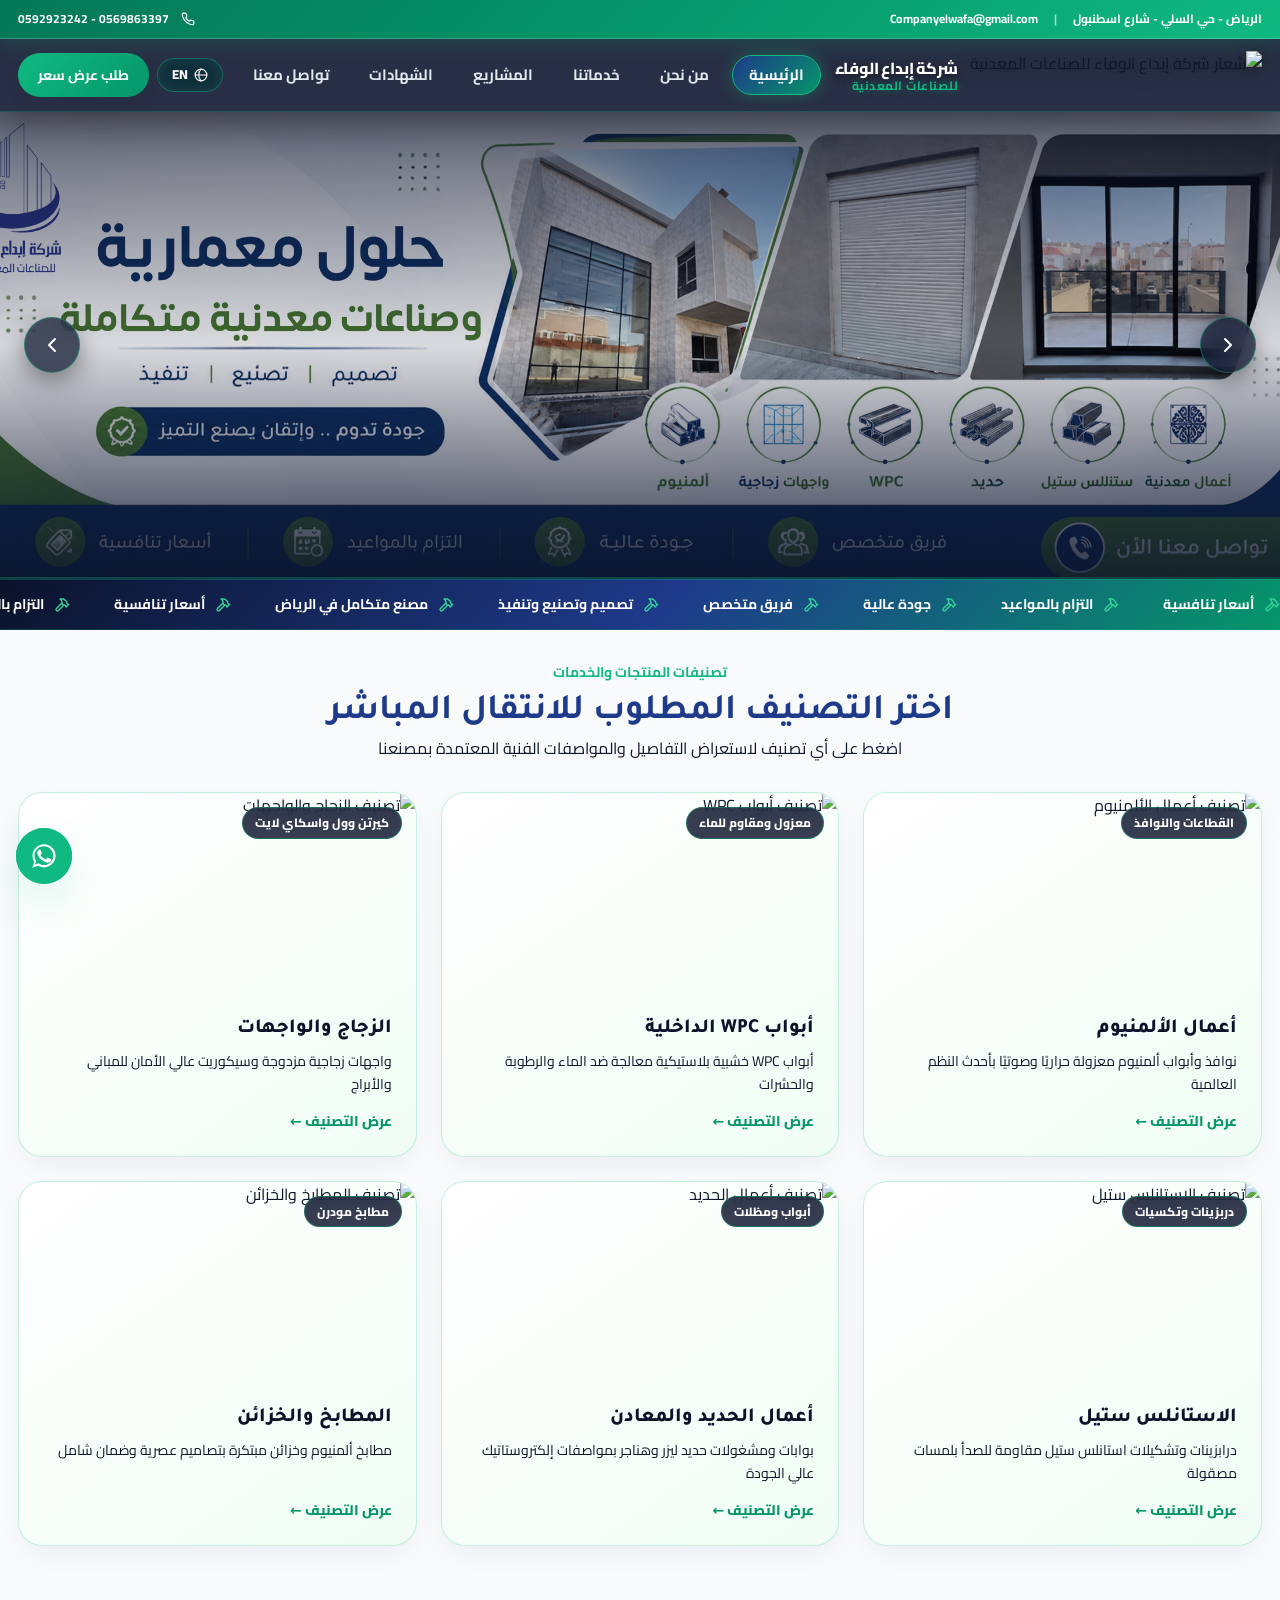
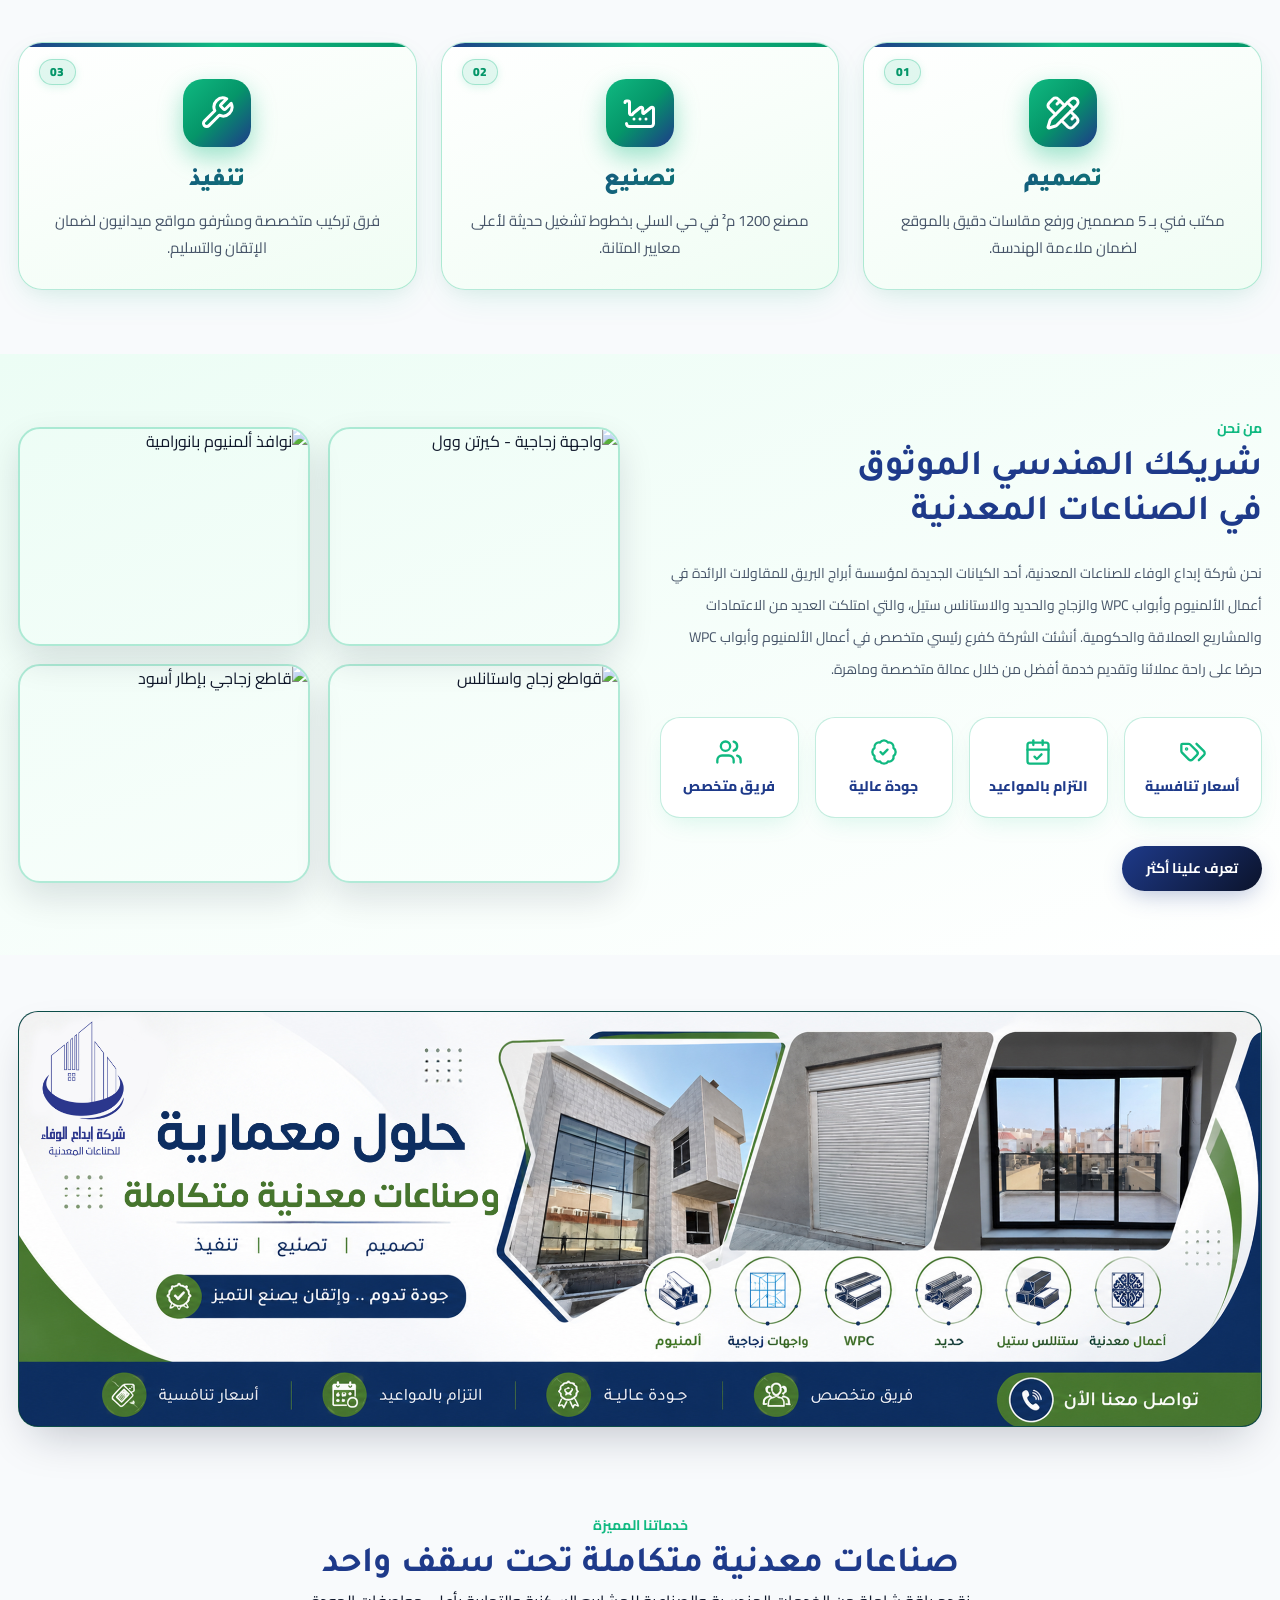
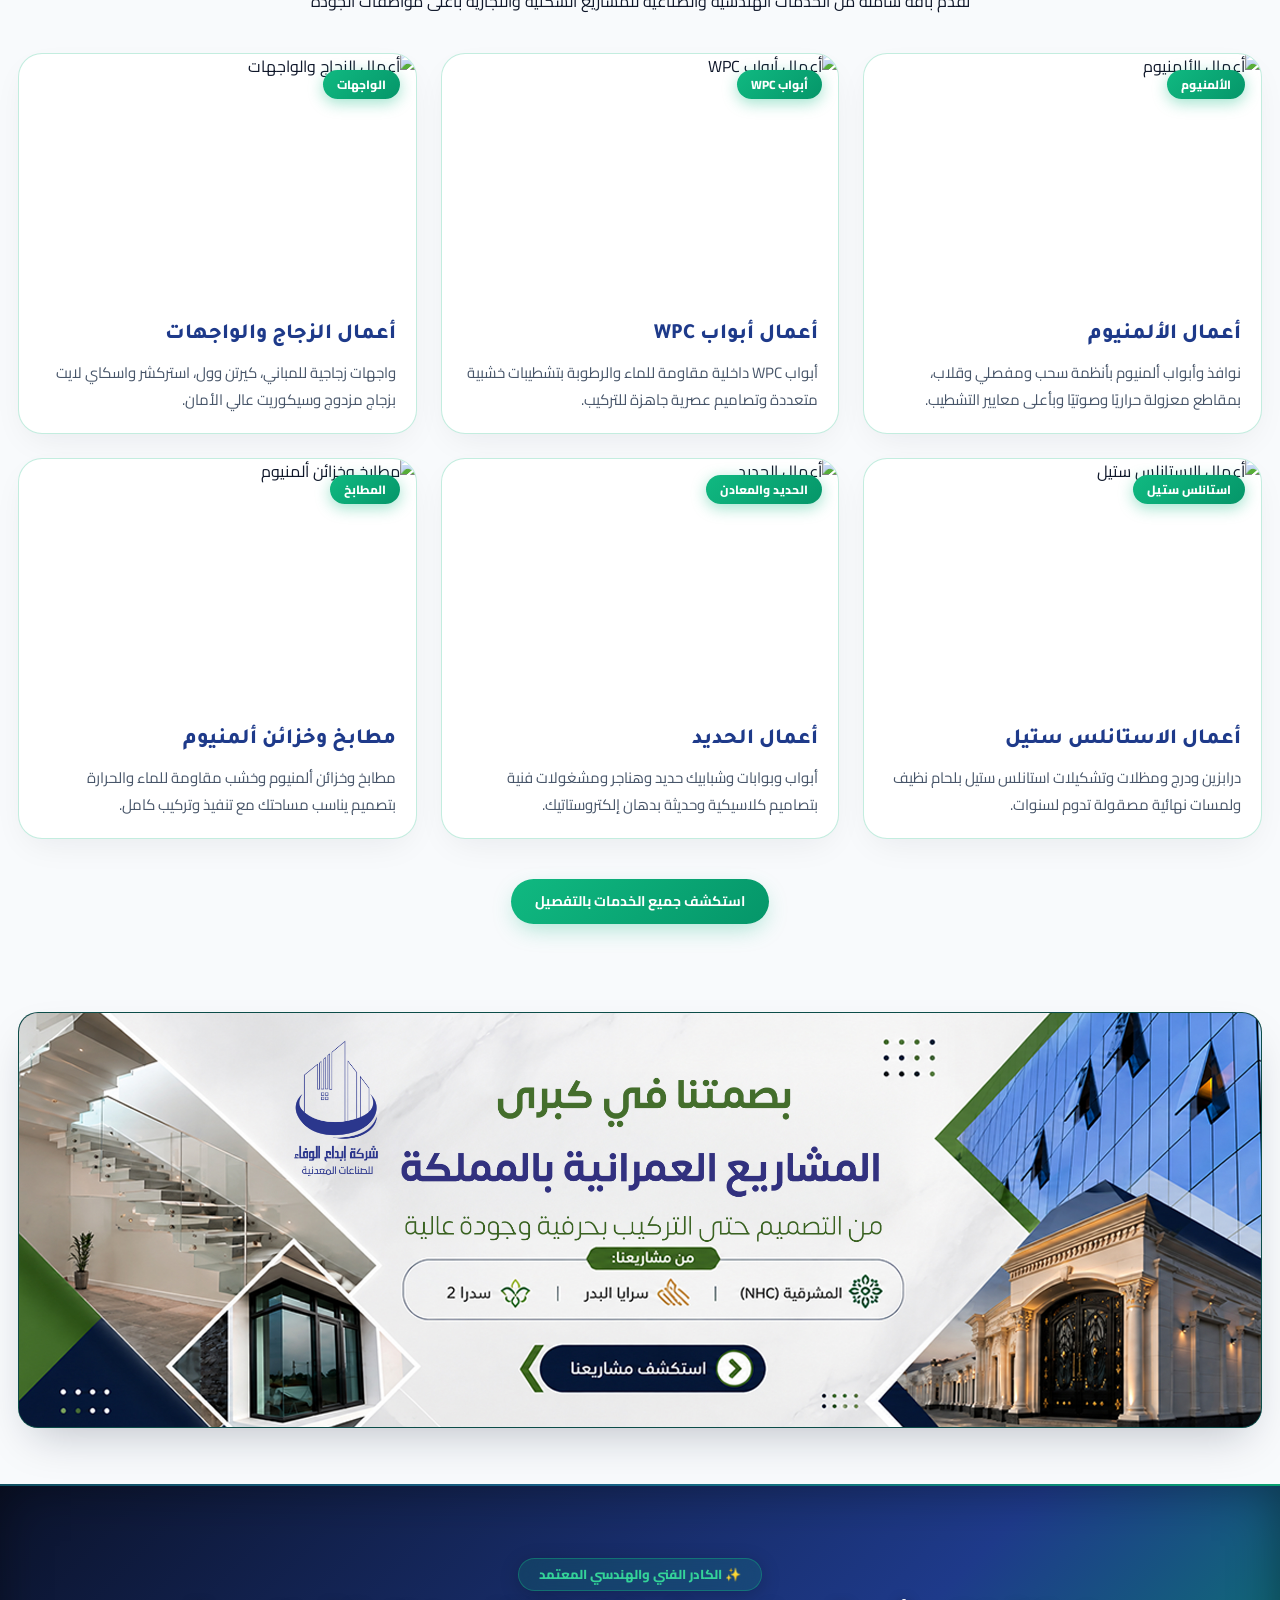
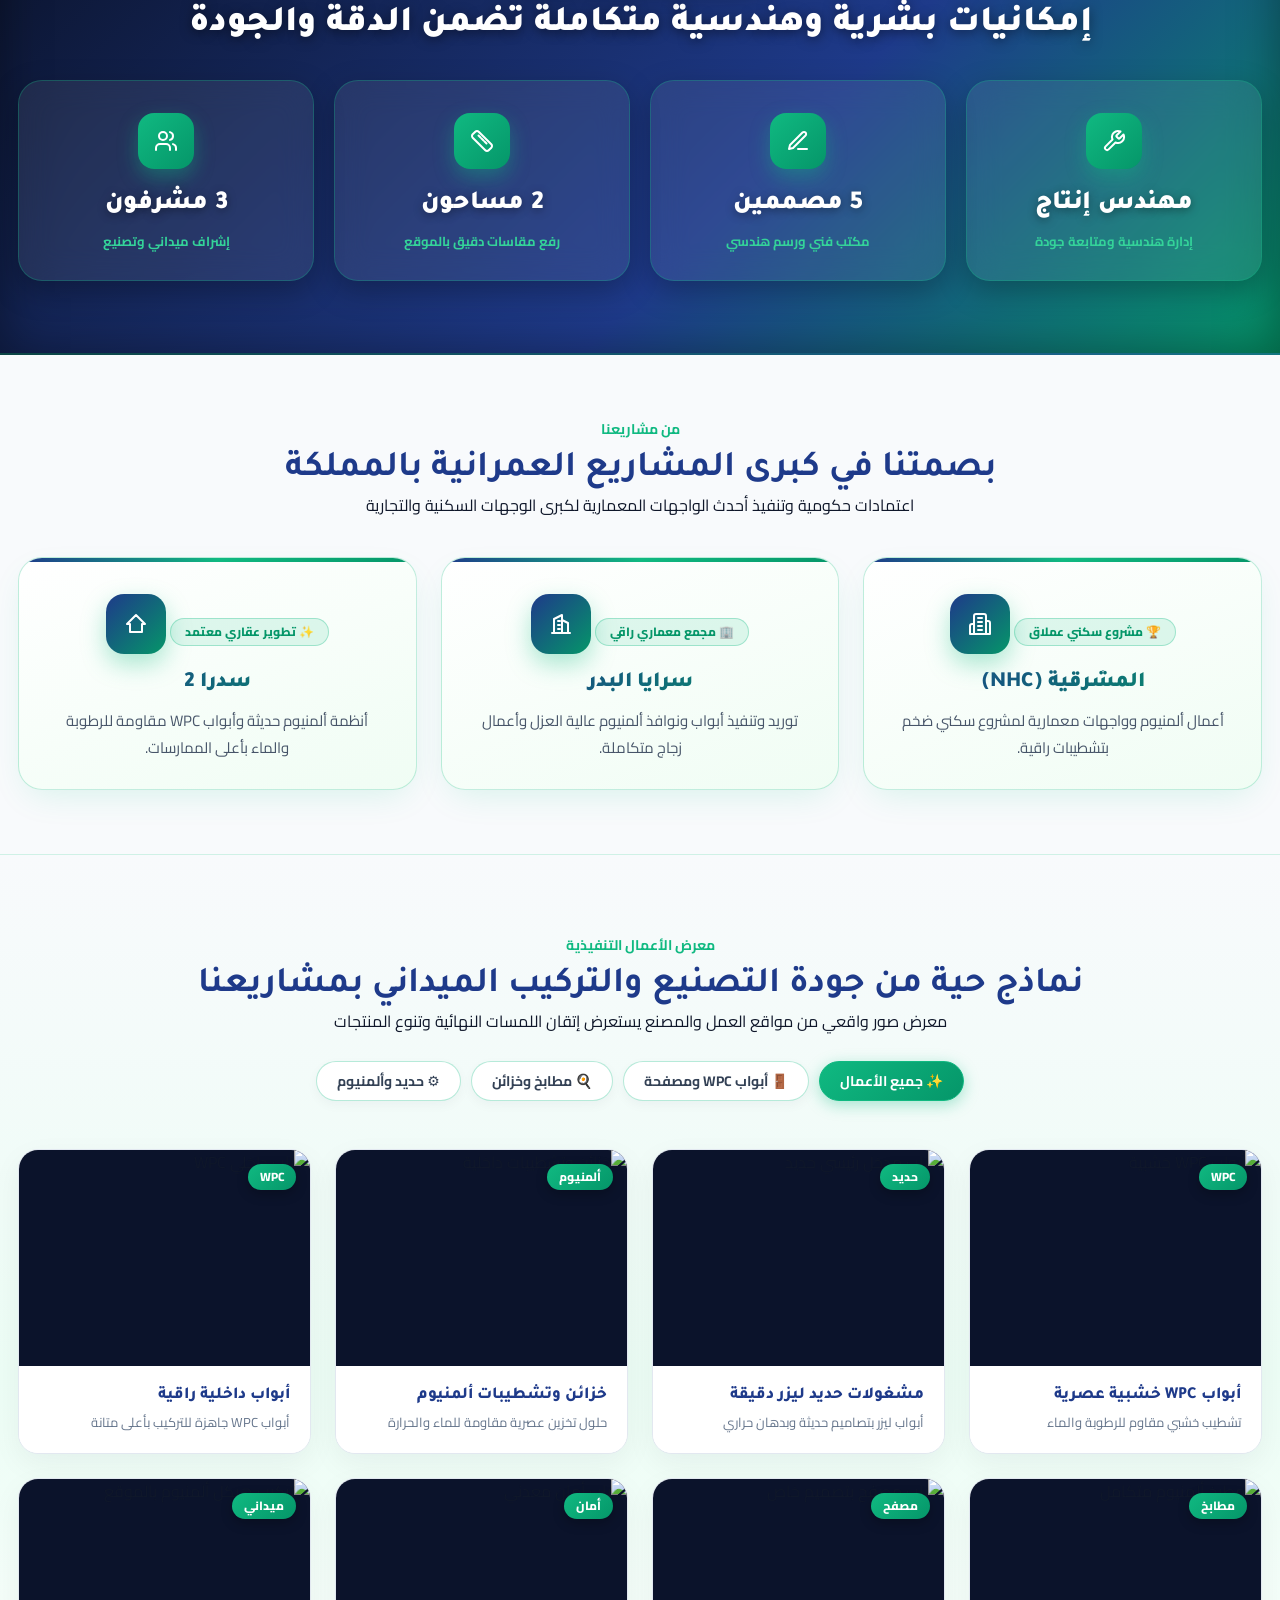
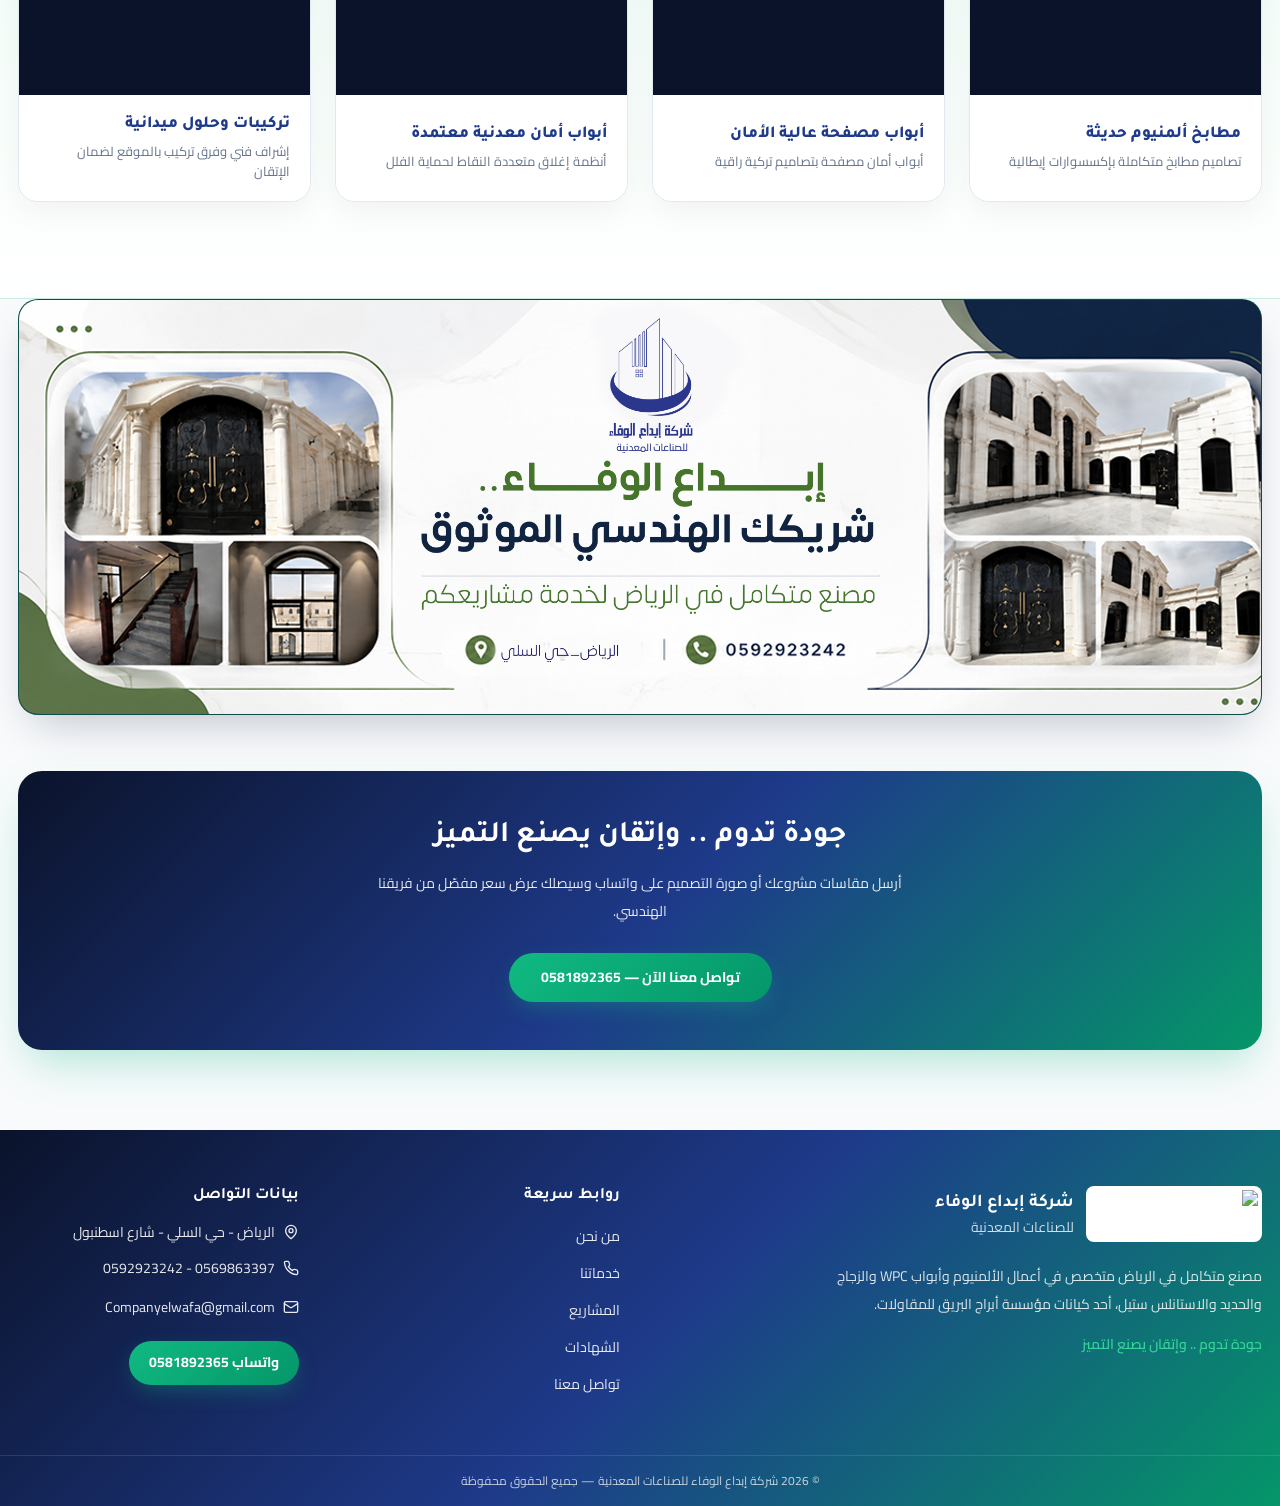
==== commit c60a0e22: "Initial commit" ====
--- a/index.html
+++ b/index.html
@@ -1,37 +1,50 @@
 <!DOCTYPE html>
 <html lang="ar" dir="rtl">
+
 <head>
-<meta charset="utf-8">
-<meta name="viewport" content="width=device-width, initial-scale=1, viewport-fit=cover">
-<meta name="theme-color" content="#1e2547">
-<title>شركة إبداع الوفاء للصناعات المعدنية | ألمنيوم وأبواب WPC بالرياض</title>
-<meta name="description" content="مصنع متكامل في الرياض لأعمال الألمنيوم وأبواب WPC والزجاج والحديد والاستانلس ستيل — تصميم وتصنيع وتنفيذ بجودة عالية والتزام بالمواعيد.">
-<meta name="keywords" content="ألمنيوم الرياض, أبواب WPC, زجاج سيكوريت, واجهات كيرتن وول, مصنع ألمنيوم بالرياض, شركة إبداع الوفاء للصناعات المعدنية, أبواب مصفحة, استانلس ستيل الرياض">
-<meta name="author" content="شركة إبداع الوفاء للصناعات المعدنية">
-<link rel="canonical" href="https://ebdaa-alwafa.com/">
-
-<!-- Open Graph / Facebook -->
-<meta property="og:type" content="website">
-<meta property="og:url" content="https://ebdaa-alwafa.com/">
-<meta property="og:site_name" content="شركة إبداع الوفاء للصناعات المعدنية">
-<meta property="og:title" content="شركة إبداع الوفاء للصناعات المعدنية | ألمنيوم وأبواب WPC بالرياض">
-<meta property="og:description" content="مصنع متكامل في الرياض لأعمال الألمنيوم وأبواب WPC والزجاج والحديد والاستانلس ستيل — تصميم وتصنيع وتنفيذ بجودة عالية.">
-<meta property="og:image" content="https://banner-showcase-spark.lovable.app/__l5e/assets-v1/4fcde5dd-9321-4693-91fe-7c81a062bb7b/logo.png">
-
-<!-- Twitter -->
-<meta name="twitter:card" content="summary_large_image">
-<meta name="twitter:title" content="شركة إبداع الوفاء للصناعات المعدنية">
-<meta name="twitter:description" content="مصنع متكامل في الرياض لأعمال الألمنيوم وأبواب WPC والزجاج والحديد والاستانلس ستيل.">
-<meta name="twitter:image" content="https://banner-showcase-spark.lovable.app/__l5e/assets-v1/4fcde5dd-9321-4693-91fe-7c81a062bb7b/logo.png">
-
-<link rel="icon" type="image/png" href="assets/img/favicon.png">
-<link rel="preconnect" href="https://fonts.googleapis.com">
-<link rel="preconnect" href="https://fonts.gstatic.com" crossorigin>
-<link rel="stylesheet" href="https://fonts.googleapis.com/css2?family=Cairo:wght@400;600;700;900&family=Tajawal:wght@500;700;800&display=swap">
-<link rel="stylesheet" href="assets/css/styles.css">
-
-<!-- Structured Schema.org Data -->
-<script type="application/ld+json">
+  <meta charset="utf-8">
+  <meta name="viewport" content="width=device-width, initial-scale=1, viewport-fit=cover">
+  <meta name="theme-color" content="#1e2547">
+  <title>شركة إبداع الوفاء للصناعات المعدنية | ألمنيوم وأبواب WPC بالرياض</title>
+  <meta name="description"
+    content="مصنع متكامل في الرياض لأعمال الألمنيوم وأبواب WPC والزجاج والحديد والاستانلس ستيل — تصميم وتصنيع وتنفيذ بجودة عالية والتزام بالمواعيد.">
+  <meta name="keywords"
+    content="ألمنيوم الرياض, أبواب WPC, زجاج سيكوريت, واجهات كيرتن وول, مصنع ألمنيوم بالرياض, شركة إبداع الوفاء للصناعات المعدنية, أبواب مصفحة, استانلس ستيل الرياض">
+  <meta name="author" content="شركة إبداع الوفاء للصناعات المعدنية">
+  <link rel="canonical" href="https://ebdaa-alwafa.com/">
+
+  <!-- Open Graph / Facebook -->
+  <meta property="og:type" content="website">
+  <meta property="og:url" content="https://ebdaa-alwafa.com/">
+  <meta property="og:site_name" content="شركة إبداع الوفاء للصناعات المعدنية">
+  <meta property="og:title" content="شركة إبداع الوفاء للصناعات المعدنية | ألمنيوم وأبواب WPC بالرياض">
+  <meta property="og:description"
+    content="مصنع متكامل في الرياض لأعمال الألمنيوم وأبواب WPC والزجاج والحديد والاستانلس ستيل — تصميم وتصنيع وتنفيذ بجودة عالية.">
+  <meta property="og:image"
+    content="https://banner-showcase-spark.lovable.app/__l5e/assets-v1/4fcde5dd-9321-4693-91fe-7c81a062bb7b/logo.png">
+
+  <!-- Twitter -->
+  <meta name="twitter:card" content="summary_large_image">
+  <meta name="twitter:title" content="شركة إبداع الوفاء للصناعات المعدنية">
+  <meta name="twitter:description"
+    content="مصنع متكامل في الرياض لأعمال الألمنيوم وأبواب WPC والزجاج والحديد والاستانلس ستيل.">
+  <meta name="twitter:image"
+    content="https://banner-showcase-spark.lovable.app/__l5e/assets-v1/4fcde5dd-9321-4693-91fe-7c81a062bb7b/logo.png">
+
+  <link rel="icon" type="image/png" href="assets/img/favicon.png">
+  <link rel="prefetch" href="about.html">
+  <link rel="prefetch" href="services.html">
+  <link rel="prefetch" href="projects.html">
+  <link rel="prefetch" href="certificates.html">
+  <link rel="prefetch" href="contact.html">
+  <link rel="preconnect" href="https://fonts.googleapis.com">
+  <link rel="preconnect" href="https://fonts.gstatic.com" crossorigin>
+  <link rel="stylesheet"
+    href="https://fonts.googleapis.com/css2?family=Cairo:wght@400;600;700;900&family=Tajawal:wght@500;700;800&display=swap">
+  <link rel="stylesheet" href="assets/css/styles.css">
+
+  <!-- Structured Schema.org Data -->
+  <script type="application/ld+json">
 {
   "@context": "https://schema.org",
   "@type": "LocalBusiness",
@@ -66,489 +79,821 @@
 }
 </script>
 </head>
+
 <body>
-<header class="site-header">
-  <div class="topbar gradient-brand">
-    <div class="container">
-      <div class="topbar-left">
-        <span>الرياض - حي السلي - شارع اسطنبول</span>
-        <span class="topbar-sep">|</span>
-        <a href="mailto:Companyelwafa@gmail.com">Companyelwafa@gmail.com</a>
-      </div>
-      <div class="topbar-right">
-        <svg class="icon icon-xs" viewBox="0 0 24 24" aria-hidden="true"><path d="M22 16.92v3a2 2 0 0 1-2.18 2 19.79 19.79 0 0 1-8.63-3.07 19.5 19.5 0 0 1-6-6 19.79 19.79 0 0 1-3.07-8.67A2 2 0 0 1 4.11 2h3a2 2 0 0 1 2 1.72 12.84 12.84 0 0 0 .7 2.81 2 2 0 0 1-.45 2.11L8.09 9.91a16 16 0 0 0 6 6l1.27-1.27a2 2 0 0 1 2.11-.45 12.84 12.84 0 0 0 2.81.7A2 2 0 0 1 22 16.92z"/></svg>
-        <span dir="ltr"><a href="tel:+966592923242">0592923242</a> - <a href="tel:+966569863397">0569863397</a></span>
+  <header class="site-header">
+    <div class="topbar gradient-brand">
+      <div class="container">
+        <div class="topbar-left">
+          <span>الرياض - حي السلي - شارع اسطنبول</span>
+          <span class="topbar-sep">|</span>
+          <a href="mailto:Companyelwafa@gmail.com">Companyelwafa@gmail.com</a>
+        </div>
+        <div class="topbar-right">
+          <svg class="icon icon-xs" viewBox="0 0 24 24" aria-hidden="true">
+            <path
+              d="M22 16.92v3a2 2 0 0 1-2.18 2 19.79 19.79 0 0 1-8.63-3.07 19.5 19.5 0 0 1-6-6 19.79 19.79 0 0 1-3.07-8.67A2 2 0 0 1 4.11 2h3a2 2 0 0 1 2 1.72 12.84 12.84 0 0 0 .7 2.81 2 2 0 0 1-.45 2.11L8.09 9.91a16 16 0 0 0 6 6l1.27-1.27a2 2 0 0 1 2.11-.45 12.84 12.84 0 0 0 2.81.7A2 2 0 0 1 22 16.92z" />
+          </svg>
+          <span dir="ltr"><a href="tel:+966592923242">0592923242</a> - <a href="tel:+966569863397">0569863397</a></span>
+        </div>
       </div>
     </div>
-  </div>
-
-  <div class="header-bar">
-    <div class="container header-inner">
-      <a class="brand-link" href="index.html">
-        <img class="brand-logo" src="https://banner-showcase-spark.lovable.app/__l5e/assets-v1/4fcde5dd-9321-4693-91fe-7c81a062bb7b/logo.png" alt="شعار شركة إبداع الوفاء للصناعات المعدنية">
-        <span class="brand-text">
-          <span class="brand-name">شركة إبداع الوفاء</span>
-          <span class="brand-sub">للصناعات المعدنية</span>
-        </span>
-      </a>
-
-      <nav class="main-nav" aria-label="التنقل الرئيسي"><a href="index.html" aria-current="page">الرئيسية</a><a href="about.html">من نحن</a><a href="services.html">خدماتنا</a><a href="projects.html">المشاريع</a><a href="certificates.html">الشهادات</a><a href="contact.html">تواصل معنا</a></nav>
-
-      <div class="header-actions">
-        <button type="button" class="lang-switch-btn" id="lang-toggle" aria-label="تغيير اللغة">
-          <svg class="icon icon-xs" viewBox="0 0 24 24" aria-hidden="true"><circle cx="12" cy="12" r="10"/><path d="M12 2a14.5 14.5 0 0 0 0 20M2 12h20"/></svg>
-          <span class="lang-text">EN</span>
-        </button>
-        <a class="btn btn-accent header-cta" href="https://wa.me/966581892365?text=%D8%A7%D9%84%D8%B3%D9%84%D8%A7%D9%85%20%D8%B9%D9%84%D9%8A%D9%83%D9%85%D8%8C%20%D8%A3%D8%B1%D8%BA%D8%A8%20%D9%81%D9%8A%20%D8%A7%D9%84%D8%A7%D8%B3%D8%AA%D9%81%D8%B3%D8%A7%D8%B1%20%D8%B9%D9%86%20%D8%AE%D8%AF%D9%85%D8%A7%D8%AA%20%D8%B4%D8%B1%D9%83%D8%A9%20%D8%A5%D8%A8%D8%AF%D8%A7%D8%B9%20%D8%A7%D9%84%D9%88%D9%81%D8%A7%D8%A1" target="_blank" rel="noopener noreferrer">طلب عرض سعر</a>
-        <button class="menu-toggle" type="button" aria-label="القائمة" aria-expanded="false" aria-controls="mobile-nav">
-          <svg class="icon icon-md icon-open" viewBox="0 0 24 24" aria-hidden="true"><path d="M4 6h16"/><path d="M4 12h16"/><path d="M4 18h16"/></svg>
-          <svg class="icon icon-md icon-close" viewBox="0 0 24 24" aria-hidden="true"><path d="M18 6 6 18"/><path d="m6 6 12 12"/></svg>
-        </button>
-      </div>
+
+    <div class="header-bar">
+      <div class="container header-inner">
+        <a class="brand-link" href="index.html">
+          <img class="brand-logo"
+            src="https://banner-showcase-spark.lovable.app/__l5e/assets-v1/4fcde5dd-9321-4693-91fe-7c81a062bb7b/logo.png"
+            alt="شعار شركة إبداع الوفاء للصناعات المعدنية">
+          <span class="brand-text">
+            <span class="brand-name">شركة إبداع الوفاء</span>
+            <span class="brand-sub">للصناعات المعدنية</span>
+          </span>
+        </a>
+
+        <nav class="main-nav" aria-label="التنقل الرئيسي"><a href="index.html" aria-current="page">الرئيسية</a><a
+            href="about.html">من نحن</a><a href="services.html">خدماتنا</a><a href="projects.html">المشاريع</a><a
+            href="certificates.html">الشهادات</a><a href="contact.html">تواصل معنا</a></nav>
+
+        <div class="header-actions">
+          <button type="button" class="lang-switch-btn" id="lang-toggle" aria-label="تغيير اللغة">
+            <svg class="icon icon-xs" viewBox="0 0 24 24" aria-hidden="true">
+              <circle cx="12" cy="12" r="10" />
+              <path d="M12 2a14.5 14.5 0 0 0 0 20M2 12h20" />
+            </svg>
+            <span class="lang-text">EN</span>
+          </button>
+          <a class="btn btn-accent header-cta"
+            href="https://wa.me/966581892365?text=%D8%A7%D9%84%D8%B3%D9%84%D8%A7%D9%85%20%D8%B9%D9%84%D9%8A%D9%83%D9%85%D8%8C%20%D8%A3%D8%B1%D8%BA%D8%A8%20%D9%81%D9%8A%20%D8%A7%D9%84%D8%A7%D8%B3%D8%AA%D9%81%D8%B3%D8%A7%D8%B1%20%D8%B9%D9%86%20%D8%AE%D8%AF%D9%85%D8%A7%D8%AA%20%D8%B4%D8%B1%D9%83%D8%A9%20%D8%A5%D8%A8%D8%AF%D8%A7%D8%B9%20%D8%A7%D9%84%D9%88%D9%81%D8%A7%D8%A1"
+            target="_blank" rel="noopener noreferrer">طلب عرض سعر</a>
+          <button class="menu-toggle" type="button" aria-label="القائمة" aria-expanded="false"
+            aria-controls="mobile-nav">
+            <svg class="icon icon-md icon-open" viewBox="0 0 24 24" aria-hidden="true">
+              <path d="M4 6h16" />
+              <path d="M4 12h16" />
+              <path d="M4 18h16" />
+            </svg>
+            <svg class="icon icon-md icon-close" viewBox="0 0 24 24" aria-hidden="true">
+              <path d="M18 6 6 18" />
+              <path d="m6 6 12 12" />
+            </svg>
+          </button>
+        </div>
+      </div>
+
+      <nav class="mobile-nav" id="mobile-nav" aria-label="التنقل للجوال">
+        <a href="index.html">الرئيسية</a><a href="about.html">من نحن</a><a href="services.html">خدماتنا</a><a
+          href="projects.html">المشاريع</a><a href="certificates.html">الشهادات</a><a href="contact.html">تواصل معنا</a>
+        <a class="btn btn-accent"
+          href="https://wa.me/966581892365?text=%D8%A7%D9%84%D8%B3%D9%84%D8%A7%D9%85%20%D8%B9%D9%84%D9%8A%D9%83%D9%85%D8%8C%20%D8%A3%D8%B1%D8%BA%D8%A8%20%D9%81%D9%8A%20%D8%A7%D9%84%D8%A7%D8%B3%D8%AA%D9%81%D8%B3%D8%A7%D8%B1%20%D8%B9%D9%86%20%D8%AE%D8%AF%D9%85%D8%A7%D8%AA%20%D8%B4%D8%B1%D9%83%D8%A9%20%D8%A5%D8%A8%D8%AF%D8%A7%D8%B9%20%D8%A7%D9%84%D9%88%D9%81%D8%A7%D8%A1"
+          target="_blank" rel="noopener noreferrer">واتساب 0581892365</a>
+      </nav>
     </div>
-
-    <nav class="mobile-nav" id="mobile-nav" aria-label="التنقل للجوال">
-      <a href="index.html">الرئيسية</a><a href="about.html">من نحن</a><a href="services.html">خدماتنا</a><a href="projects.html">المشاريع</a><a href="certificates.html">الشهادات</a><a href="contact.html">تواصل معنا</a>
-      <a class="btn btn-accent" href="https://wa.me/966581892365?text=%D8%A7%D9%84%D8%B3%D9%84%D8%A7%D9%85%20%D8%B9%D9%84%D9%8A%D9%83%D9%85%D8%8C%20%D8%A3%D8%B1%D8%BA%D8%A8%20%D9%81%D9%8A%20%D8%A7%D9%84%D8%A7%D8%B3%D8%AA%D9%81%D8%B3%D8%A7%D8%B1%20%D8%B9%D9%86%20%D8%AE%D8%AF%D9%85%D8%A7%D8%AA%20%D8%B4%D8%B1%D9%83%D8%A9%20%D8%A5%D8%A8%D8%AF%D8%A7%D8%B9%20%D8%A7%D9%84%D9%88%D9%81%D8%A7%D8%A1" target="_blank" rel="noopener noreferrer">واتساب 0581892365</a>
-    </nav>
-  </div>
-</header>
-
-<main>
-<section class="carousel">
-  <div class="carousel-stage">
-    <img src="assets/img/banner1.jpeg" alt="حلول معمارية وصناعات معدنية متكاملة - إبداع الوفاء" fetchpriority="high">
-    <img src="assets/img/banner2.jpeg" alt="إبداع الوفاء شريكك الهندسي الموثوق - مصنع متكامل في الرياض" loading="lazy">
-    <img src="assets/img/banner3.jpeg" alt="بصمتنا في كبرى المشاريع العمرانية بالمملكة" loading="lazy">
-    
-    <div class="carousel-scrim"></div>
-    <button class="carousel-nav carousel-prev" type="button" aria-label="الشريحة السابقة"><svg class="icon" viewBox="0 0 24 24" aria-hidden="true"><path d="m9 18 6-6-6-6"/></svg></button>
-    <button class="carousel-nav carousel-next" type="button" aria-label="الشريحة التالية"><svg class="icon" viewBox="0 0 24 24" aria-hidden="true"><path d="m15 18-6-6 6-6"/></svg></button>
-  </div>
-</section>
-
-<div class="marquee gradient-brand">
-  <div class="marquee-track"><span><svg class="icon icon-sm" viewBox="0 0 24 24" aria-hidden="true"><path d="m15 12-8.373 8.373a1 1 0 1 1-3-3L12 9"/><path d="m18 15 4-4"/><path d="m21.5 11.5-1.914-1.914A2 2 0 0 1 19 8.172V7l-2.26-2.26a6 6 0 0 0-4.202-1.756L9 2.96l.92.82A6.18 6.18 0 0 1 12 8.4V10l2 2h1.172a2 2 0 0 1 1.414.586L18.5 14.5"/></svg>أسعار تنافسية</span><span><svg class="icon icon-sm" viewBox="0 0 24 24" aria-hidden="true"><path d="m15 12-8.373 8.373a1 1 0 1 1-3-3L12 9"/><path d="m18 15 4-4"/><path d="m21.5 11.5-1.914-1.914A2 2 0 0 1 19 8.172V7l-2.26-2.26a6 6 0 0 0-4.202-1.756L9 2.96l.92.82A6.18 6.18 0 0 1 12 8.4V10l2 2h1.172a2 2 0 0 1 1.414.586L18.5 14.5"/></svg>التزام بالمواعيد</span><span><svg class="icon icon-sm" viewBox="0 0 24 24" aria-hidden="true"><path d="m15 12-8.373 8.373a1 1 0 1 1-3-3L12 9"/><path d="m18 15 4-4"/><path d="m21.5 11.5-1.914-1.914A2 2 0 0 1 19 8.172V7l-2.26-2.26a6 6 0 0 0-4.202-1.756L9 2.96l.92.82A6.18 6.18 0 0 1 12 8.4V10l2 2h1.172a2 2 0 0 1 1.414.586L18.5 14.5"/></svg>جودة عالية</span><span><svg class="icon icon-sm" viewBox="0 0 24 24" aria-hidden="true"><path d="m15 12-8.373 8.373a1 1 0 1 1-3-3L12 9"/><path d="m18 15 4-4"/><path d="m21.5 11.5-1.914-1.914A2 2 0 0 1 19 8.172V7l-2.26-2.26a6 6 0 0 0-4.202-1.756L9 2.96l.92.82A6.18 6.18 0 0 1 12 8.4V10l2 2h1.172a2 2 0 0 1 1.414.586L18.5 14.5"/></svg>فريق متخصص</span><span><svg class="icon icon-sm" viewBox="0 0 24 24" aria-hidden="true"><path d="m15 12-8.373 8.373a1 1 0 1 1-3-3L12 9"/><path d="m18 15 4-4"/><path d="m21.5 11.5-1.914-1.914A2 2 0 0 1 19 8.172V7l-2.26-2.26a6 6 0 0 0-4.202-1.756L9 2.96l.92.82A6.18 6.18 0 0 1 12 8.4V10l2 2h1.172a2 2 0 0 1 1.414.586L18.5 14.5"/></svg>تصميم وتصنيع وتنفيذ</span><span><svg class="icon icon-sm" viewBox="0 0 24 24" aria-hidden="true"><path d="m15 12-8.373 8.373a1 1 0 1 1-3-3L12 9"/><path d="m18 15 4-4"/><path d="m21.5 11.5-1.914-1.914A2 2 0 0 1 19 8.172V7l-2.26-2.26a6 6 0 0 0-4.202-1.756L9 2.96l.92.82A6.18 6.18 0 0 1 12 8.4V10l2 2h1.172a2 2 0 0 1 1.414.586L18.5 14.5"/></svg>مصنع متكامل في الرياض</span><span><svg class="icon icon-sm" viewBox="0 0 24 24" aria-hidden="true"><path d="m15 12-8.373 8.373a1 1 0 1 1-3-3L12 9"/><path d="m18 15 4-4"/><path d="m21.5 11.5-1.914-1.914A2 2 0 0 1 19 8.172V7l-2.26-2.26a6 6 0 0 0-4.202-1.756L9 2.96l.92.82A6.18 6.18 0 0 1 12 8.4V10l2 2h1.172a2 2 0 0 1 1.414.586L18.5 14.5"/></svg>أسعار تنافسية</span><span><svg class="icon icon-sm" viewBox="0 0 24 24" aria-hidden="true"><path d="m15 12-8.373 8.373a1 1 0 1 1-3-3L12 9"/><path d="m18 15 4-4"/><path d="m21.5 11.5-1.914-1.914A2 2 0 0 1 19 8.172V7l-2.26-2.26a6 6 0 0 0-4.202-1.756L9 2.96l.92.82A6.18 6.18 0 0 1 12 8.4V10l2 2h1.172a2 2 0 0 1 1.414.586L18.5 14.5"/></svg>التزام بالمواعيد</span><span><svg class="icon icon-sm" viewBox="0 0 24 24" aria-hidden="true"><path d="m15 12-8.373 8.373a1 1 0 1 1-3-3L12 9"/><path d="m18 15 4-4"/><path d="m21.5 11.5-1.914-1.914A2 2 0 0 1 19 8.172V7l-2.26-2.26a6 6 0 0 0-4.202-1.756L9 2.96l.92.82A6.18 6.18 0 0 1 12 8.4V10l2 2h1.172a2 2 0 0 1 1.414.586L18.5 14.5"/></svg>جودة عالية</span><span><svg class="icon icon-sm" viewBox="0 0 24 24" aria-hidden="true"><path d="m15 12-8.373 8.373a1 1 0 1 1-3-3L12 9"/><path d="m18 15 4-4"/><path d="m21.5 11.5-1.914-1.914A2 2 0 0 1 19 8.172V7l-2.26-2.26a6 6 0 0 0-4.202-1.756L9 2.96l.92.82A6.18 6.18 0 0 1 12 8.4V10l2 2h1.172a2 2 0 0 1 1.414.586L18.5 14.5"/></svg>فريق متخصص</span><span><svg class="icon icon-sm" viewBox="0 0 24 24" aria-hidden="true"><path d="m15 12-8.373 8.373a1 1 0 1 1-3-3L12 9"/><path d="m18 15 4-4"/><path d="m21.5 11.5-1.914-1.914A2 2 0 0 1 19 8.172V7l-2.26-2.26a6 6 0 0 0-4.202-1.756L9 2.96l.92.82A6.18 6.18 0 0 1 12 8.4V10l2 2h1.172a2 2 0 0 1 1.414.586L18.5 14.5"/></svg>تصميم وتصنيع وتنفيذ</span><span><svg class="icon icon-sm" viewBox="0 0 24 24" aria-hidden="true"><path d="m15 12-8.373 8.373a1 1 0 1 1-3-3L12 9"/><path d="m18 15 4-4"/><path d="m21.5 11.5-1.914-1.914A2 2 0 0 1 19 8.172V7l-2.26-2.26a6 6 0 0 0-4.202-1.756L9 2.96l.92.82A6.18 6.18 0 0 1 12 8.4V10l2 2h1.172a2 2 0 0 1 1.414.586L18.5 14.5"/></svg>مصنع متكامل في الرياض</span></div>
-</div>
-
-<section class="container section">
-  <div class="grid grid-md-3">
-    <div class="reveal ">
-      <article class="pillar card-lift">
-        <span class="pillar-step-badge">01</span>
-        <span class="pillar-icon gradient-brand">
-          <svg class="icon" viewBox="0 0 24 24" aria-hidden="true"><path d="M13 7 8.7 2.7a2.41 2.41 0 0 0-3.4 0L2.7 5.3a2.41 2.41 0 0 0 0 3.4L7 13"/><path d="m8 6 2-2"/><path d="m18 16 2-2"/><path d="m17 11 4.3 4.3c.94.94.94 2.46 0 3.4l-2.6 2.6c-.94.94-2.46.94-3.4 0L11 17"/><path d="M21.174 6.812a1 1 0 0 0-3.986-3.987L3.842 16.174a2 2 0 0 0-.5.83l-1.321 4.352a.5.5 0 0 0 .623.622l4.353-1.32a2 2 0 0 0 .83-.497z"/><path d="m15 5 4 4"/></svg>
-        </span>
-        <h2>تصميم</h2>
-        <p>مكتب فني بـ 5 مصممين ورفع مقاسات دقيق بالموقع لضمان ملاءمة الهندسة.</p>
-      </article>
+  </header>
+
+  <main>
+    <section class="carousel">
+      <div class="carousel-stage">
+        <img src="assets/img/banner1.jpeg" alt="حلول معمارية وصناعات معدنية متكاملة - إبداع الوفاء"
+          fetchpriority="high">
+        <img src="assets/img/banner2.jpeg" alt="إبداع الوفاء شريكك الهندسي الموثوق - مصنع متكامل في الرياض"
+          loading="lazy">
+        <img src="assets/img/banner3.jpeg" alt="بصمتنا في كبرى المشاريع العمرانية بالمملكة" loading="lazy">
+
+        <div class="carousel-scrim"></div>
+        <button class="carousel-nav carousel-prev" type="button" aria-label="الشريحة السابقة"><svg class="icon"
+            viewBox="0 0 24 24" aria-hidden="true">
+            <path d="m9 18 6-6-6-6" />
+          </svg></button>
+        <button class="carousel-nav carousel-next" type="button" aria-label="الشريحة التالية"><svg class="icon"
+            viewBox="0 0 24 24" aria-hidden="true">
+            <path d="m15 18-6-6 6-6" />
+          </svg></button>
+      </div>
+    </section>
+
+    <div class="marquee gradient-brand">
+      <div class="marquee-track"><span><svg class="icon icon-sm" viewBox="0 0 24 24" aria-hidden="true">
+            <path d="m15 12-8.373 8.373a1 1 0 1 1-3-3L12 9" />
+            <path d="m18 15 4-4" />
+            <path
+              d="m21.5 11.5-1.914-1.914A2 2 0 0 1 19 8.172V7l-2.26-2.26a6 6 0 0 0-4.202-1.756L9 2.96l.92.82A6.18 6.18 0 0 1 12 8.4V10l2 2h1.172a2 2 0 0 1 1.414.586L18.5 14.5" />
+          </svg>أسعار تنافسية</span><span><svg class="icon icon-sm" viewBox="0 0 24 24" aria-hidden="true">
+            <path d="m15 12-8.373 8.373a1 1 0 1 1-3-3L12 9" />
+            <path d="m18 15 4-4" />
+            <path
+              d="m21.5 11.5-1.914-1.914A2 2 0 0 1 19 8.172V7l-2.26-2.26a6 6 0 0 0-4.202-1.756L9 2.96l.92.82A6.18 6.18 0 0 1 12 8.4V10l2 2h1.172a2 2 0 0 1 1.414.586L18.5 14.5" />
+          </svg>التزام بالمواعيد</span><span><svg class="icon icon-sm" viewBox="0 0 24 24" aria-hidden="true">
+            <path d="m15 12-8.373 8.373a1 1 0 1 1-3-3L12 9" />
+            <path d="m18 15 4-4" />
+            <path
+              d="m21.5 11.5-1.914-1.914A2 2 0 0 1 19 8.172V7l-2.26-2.26a6 6 0 0 0-4.202-1.756L9 2.96l.92.82A6.18 6.18 0 0 1 12 8.4V10l2 2h1.172a2 2 0 0 1 1.414.586L18.5 14.5" />
+          </svg>جودة عالية</span><span><svg class="icon icon-sm" viewBox="0 0 24 24" aria-hidden="true">
+            <path d="m15 12-8.373 8.373a1 1 0 1 1-3-3L12 9" />
+            <path d="m18 15 4-4" />
+            <path
+              d="m21.5 11.5-1.914-1.914A2 2 0 0 1 19 8.172V7l-2.26-2.26a6 6 0 0 0-4.202-1.756L9 2.96l.92.82A6.18 6.18 0 0 1 12 8.4V10l2 2h1.172a2 2 0 0 1 1.414.586L18.5 14.5" />
+          </svg>فريق متخصص</span><span><svg class="icon icon-sm" viewBox="0 0 24 24" aria-hidden="true">
+            <path d="m15 12-8.373 8.373a1 1 0 1 1-3-3L12 9" />
+            <path d="m18 15 4-4" />
+            <path
+              d="m21.5 11.5-1.914-1.914A2 2 0 0 1 19 8.172V7l-2.26-2.26a6 6 0 0 0-4.202-1.756L9 2.96l.92.82A6.18 6.18 0 0 1 12 8.4V10l2 2h1.172a2 2 0 0 1 1.414.586L18.5 14.5" />
+          </svg>تصميم وتصنيع وتنفيذ</span><span><svg class="icon icon-sm" viewBox="0 0 24 24" aria-hidden="true">
+            <path d="m15 12-8.373 8.373a1 1 0 1 1-3-3L12 9" />
+            <path d="m18 15 4-4" />
+            <path
+              d="m21.5 11.5-1.914-1.914A2 2 0 0 1 19 8.172V7l-2.26-2.26a6 6 0 0 0-4.202-1.756L9 2.96l.92.82A6.18 6.18 0 0 1 12 8.4V10l2 2h1.172a2 2 0 0 1 1.414.586L18.5 14.5" />
+          </svg>مصنع متكامل في الرياض</span><span><svg class="icon icon-sm" viewBox="0 0 24 24" aria-hidden="true">
+            <path d="m15 12-8.373 8.373a1 1 0 1 1-3-3L12 9" />
+            <path d="m18 15 4-4" />
+            <path
+              d="m21.5 11.5-1.914-1.914A2 2 0 0 1 19 8.172V7l-2.26-2.26a6 6 0 0 0-4.202-1.756L9 2.96l.92.82A6.18 6.18 0 0 1 12 8.4V10l2 2h1.172a2 2 0 0 1 1.414.586L18.5 14.5" />
+          </svg>أسعار تنافسية</span><span><svg class="icon icon-sm" viewBox="0 0 24 24" aria-hidden="true">
+            <path d="m15 12-8.373 8.373a1 1 0 1 1-3-3L12 9" />
+            <path d="m18 15 4-4" />
+            <path
+              d="m21.5 11.5-1.914-1.914A2 2 0 0 1 19 8.172V7l-2.26-2.26a6 6 0 0 0-4.202-1.756L9 2.96l.92.82A6.18 6.18 0 0 1 12 8.4V10l2 2h1.172a2 2 0 0 1 1.414.586L18.5 14.5" />
+          </svg>التزام بالمواعيد</span><span><svg class="icon icon-sm" viewBox="0 0 24 24" aria-hidden="true">
+            <path d="m15 12-8.373 8.373a1 1 0 1 1-3-3L12 9" />
+            <path d="m18 15 4-4" />
+            <path
+              d="m21.5 11.5-1.914-1.914A2 2 0 0 1 19 8.172V7l-2.26-2.26a6 6 0 0 0-4.202-1.756L9 2.96l.92.82A6.18 6.18 0 0 1 12 8.4V10l2 2h1.172a2 2 0 0 1 1.414.586L18.5 14.5" />
+          </svg>جودة عالية</span><span><svg class="icon icon-sm" viewBox="0 0 24 24" aria-hidden="true">
+            <path d="m15 12-8.373 8.373a1 1 0 1 1-3-3L12 9" />
+            <path d="m18 15 4-4" />
+            <path
+              d="m21.5 11.5-1.914-1.914A2 2 0 0 1 19 8.172V7l-2.26-2.26a6 6 0 0 0-4.202-1.756L9 2.96l.92.82A6.18 6.18 0 0 1 12 8.4V10l2 2h1.172a2 2 0 0 1 1.414.586L18.5 14.5" />
+          </svg>فريق متخصص</span><span><svg class="icon icon-sm" viewBox="0 0 24 24" aria-hidden="true">
+            <path d="m15 12-8.373 8.373a1 1 0 1 1-3-3L12 9" />
+            <path d="m18 15 4-4" />
+            <path
+              d="m21.5 11.5-1.914-1.914A2 2 0 0 1 19 8.172V7l-2.26-2.26a6 6 0 0 0-4.202-1.756L9 2.96l.92.82A6.18 6.18 0 0 1 12 8.4V10l2 2h1.172a2 2 0 0 1 1.414.586L18.5 14.5" />
+          </svg>تصميم وتصنيع وتنفيذ</span><span><svg class="icon icon-sm" viewBox="0 0 24 24" aria-hidden="true">
+            <path d="m15 12-8.373 8.373a1 1 0 1 1-3-3L12 9" />
+            <path d="m18 15 4-4" />
+            <path
+              d="m21.5 11.5-1.914-1.914A2 2 0 0 1 19 8.172V7l-2.26-2.26a6 6 0 0 0-4.202-1.756L9 2.96l.92.82A6.18 6.18 0 0 1 12 8.4V10l2 2h1.172a2 2 0 0 1 1.414.586L18.5 14.5" />
+          </svg>مصنع متكامل في الرياض</span></div>
     </div>
-    <div class="reveal " style="transition-delay:120ms">
-      <article class="pillar card-lift">
-        <span class="pillar-step-badge">02</span>
-        <span class="pillar-icon gradient-brand">
-          <svg class="icon" viewBox="0 0 24 24" aria-hidden="true"><path d="M12 16h.01"/><path d="M16 16h.01"/><path d="M3 19a2 2 0 0 0 2 2h14a2 2 0 0 0 2-2V9.128a1 1 0 0 0-1.628-.78l-4.744 3.795a.5.5 0 0 1-.812-.39V9.128a1 1 0 0 0-1.628-.78l-4.744 3.795A.5.5 0 0 1 5 11.753V5a1 1 0 0 0-1-1H3a1 1 0 0 0-1 1"/><path d="M8 16h.01"/></svg>
-        </span>
-        <h2>تصنيع</h2>
-        <p>مصنع 1200 م² في حي السلي بخطوط تشغيل حديثة لأعلى معايير المتانة.</p>
-      </article>
+
+    <!-- Product & Service Categories Section -->
+    <section class="container section-tight pt-10">
+      <div class="reveal text-center">
+        <span class="eyebrow">تصنيفات المنتجات والخدمات</span>
+        <h2 class="section-title">اختر التصنيف المطلوب للانتقال المباشر</h2>
+        <p class="section-desc">اضغط على أي تصنيف لاستعراض التفاصيل والمواصفات الفنية المعتمدة بمصنعنا</p>
+      </div>
+      
+      <div class="category-grid grid grid-sm-2 grid-lg-3 mt-8">
+        <a href="services.html#service-1" class="category-card card-lift">
+          <div class="category-img-wrap">
+            <img src="https://images.unsplash.com/photo-1503387762-592deb58ef4e?auto=format&fit=crop&w=800&q=80" alt="تصنيف أعمال الألمنيوم" loading="lazy">
+            <span class="category-count">القطاعات والنوافذ</span>
+          </div>
+          <div class="category-info">
+            <h3>أعمال الألمنيوم</h3>
+            <p>نوافذ وأبواب ألمنيوم معزولة حراريًا وصوتيًا بأحدث النظم العالمية</p>
+            <span class="category-link-text">عرض التصنيف ←</span>
+          </div>
+        </a>
+
+        <a href="services.html#service-2" class="category-card card-lift">
+          <div class="category-img-wrap">
+            <img src="https://images.unsplash.com/photo-1513694203232-719a280e022f?auto=format&fit=crop&w=800&q=80" alt="تصنيف أبواب WPC" loading="lazy">
+            <span class="category-count">معزول ومقاوم للماء</span>
+          </div>
+          <div class="category-info">
+            <h3>أبواب WPC الداخلية</h3>
+            <p>أبواب WPC خشبية بلاستيكية معالجة ضد الماء والرطوبة والحشرات</p>
+            <span class="category-link-text">عرض التصنيف ←</span>
+          </div>
+        </a>
+
+        <a href="services.html#service-3" class="category-card card-lift">
+          <div class="category-img-wrap">
+            <img src="https://images.unsplash.com/photo-1486406146926-c627a92ad1ab?auto=format&fit=crop&w=800&q=80" alt="تصنيف الزجاج والواجهات" loading="lazy">
+            <span class="category-count">كيرتن وول واسكاي لايت</span>
+          </div>
+          <div class="category-info">
+            <h3>الزجاج والواجهات</h3>
+            <p>واجهات زجاجية مزدوجة وسيكوريت عالي الأمان للمباني والأبراج</p>
+            <span class="category-link-text">عرض التصنيف ←</span>
+          </div>
+        </a>
+
+        <a href="services.html#service-4" class="category-card card-lift">
+          <div class="category-img-wrap">
+            <img src="https://images.unsplash.com/photo-1600585154340-be6161a56a0c?auto=format&fit=crop&w=800&q=80" alt="تصنيف الاستانلس ستيل" loading="lazy">
+            <span class="category-count">دربزينات وتكسيات</span>
+          </div>
+          <div class="category-info">
+            <h3>الاستانلس ستيل</h3>
+            <p>درابزينات وتشكيلات استانلس ستيل مقاومة للصدأ بلمسات مصقولة</p>
+            <span class="category-link-text">عرض التصنيف ←</span>
+          </div>
+        </a>
+
+        <a href="services.html#service-5" class="category-card card-lift">
+          <div class="category-img-wrap">
+            <img src="https://images.unsplash.com/photo-1584622650111-993a426fbf0a?auto=format&fit=crop&w=800&q=80" alt="تصنيف أعمال الحديد" loading="lazy">
+            <span class="category-count">أبواب ومظلات</span>
+          </div>
+          <div class="category-info">
+            <h3>أعمال الحديد والمعادن</h3>
+            <p>بوابات ومشغولات حديد ليزر وهناجر بمواصفات إلكتروستاتيك عالي الجودة</p>
+            <span class="category-link-text">عرض التصنيف ←</span>
+          </div>
+        </a>
+
+        <a href="services.html#service-6" class="category-card card-lift">
+          <div class="category-img-wrap">
+            <img src="https://images.unsplash.com/photo-1556911220-e15b29be8c8f?auto=format&fit=crop&w=800&q=80" alt="تصنيف المطابخ والخزائن" loading="lazy">
+            <span class="category-count">مطابخ مودرن</span>
+          </div>
+          <div class="category-info">
+            <h3>المطابخ والخزائن</h3>
+            <p>مطابخ ألمنيوم وخزائن مبتكرة بتصاميم عصرية وضمان شامل</p>
+            <span class="category-link-text">عرض التصنيف ←</span>
+          </div>
+        </a>
+      </div>
+    </section>
+
+    <section class="container section">
+      <div class="grid grid-md-3">
+        <div class="reveal ">
+          <article class="pillar card-lift">
+            <span class="pillar-step-badge">01</span>
+            <span class="pillar-icon gradient-brand">
+              <svg class="icon" viewBox="0 0 24 24" aria-hidden="true">
+                <path d="M13 7 8.7 2.7a2.41 2.41 0 0 0-3.4 0L2.7 5.3a2.41 2.41 0 0 0 0 3.4L7 13" />
+                <path d="m8 6 2-2" />
+                <path d="m18 16 2-2" />
+                <path d="m17 11 4.3 4.3c.94.94.94 2.46 0 3.4l-2.6 2.6c-.94.94-2.46.94-3.4 0L11 17" />
+                <path
+                  d="M21.174 6.812a1 1 0 0 0-3.986-3.987L3.842 16.174a2 2 0 0 0-.5.83l-1.321 4.352a.5.5 0 0 0 .623.622l4.353-1.32a2 2 0 0 0 .83-.497z" />
+                <path d="m15 5 4 4" />
+              </svg>
+            </span>
+            <h2>تصميم</h2>
+            <p>مكتب فني بـ 5 مصممين ورفع مقاسات دقيق بالموقع لضمان ملاءمة الهندسة.</p>
+          </article>
+        </div>
+        <div class="reveal " style="transition-delay:120ms">
+          <article class="pillar card-lift">
+            <span class="pillar-step-badge">02</span>
+            <span class="pillar-icon gradient-brand">
+              <svg class="icon" viewBox="0 0 24 24" aria-hidden="true">
+                <path d="M12 16h.01" />
+                <path d="M16 16h.01" />
+                <path
+                  d="M3 19a2 2 0 0 0 2 2h14a2 2 0 0 0 2-2V9.128a1 1 0 0 0-1.628-.78l-4.744 3.795a.5.5 0 0 1-.812-.39V9.128a1 1 0 0 0-1.628-.78l-4.744 3.795A.5.5 0 0 1 5 11.753V5a1 1 0 0 0-1-1H3a1 1 0 0 0-1 1" />
+                <path d="M8 16h.01" />
+              </svg>
+            </span>
+            <h2>تصنيع</h2>
+            <p>مصنع 1200 م² في حي السلي بخطوط تشغيل حديثة لأعلى معايير المتانة.</p>
+          </article>
+        </div>
+        <div class="reveal " style="transition-delay:240ms">
+          <article class="pillar card-lift">
+            <span class="pillar-step-badge">03</span>
+            <span class="pillar-icon gradient-brand">
+              <svg class="icon" viewBox="0 0 24 24" aria-hidden="true">
+                <path
+                  d="M14.7 6.3a1 1 0 0 0 0 1.4l1.6 1.6a1 1 0 0 0 1.4 0l3.77-3.77a6 6 0 0 1-7.94 7.94l-6.91 6.91a2.12 2.12 0 0 1-3-3l6.91-6.91a6 6 0 0 1 7.94-7.94l-3.76 3.76z" />
+              </svg>
+            </span>
+            <h2>تنفيذ</h2>
+            <p>فرق تركيب متخصصة ومشرفو مواقع ميدانيون لضمان الإتقان والتسليم.</p>
+          </article>
+        </div>
+      </div>
+    </section>
+
+    <section class="gradient-soft section">
+      <div class="container split">
+        <div class="reveal">
+          <span class="eyebrow">من نحن</span>
+          <h2 class="section-title">شريكك الهندسي الموثوق في الصناعات المعدنية</h2>
+          <p class="prose-sm">نحن شركة إبداع الوفاء للصناعات المعدنية، أحد الكيانات الجديدة لمؤسسة أبراج البريق
+            للمقاولات الرائدة في أعمال الألمنيوم وأبواب WPC والزجاج والحديد والاستانلس ستيل، والتي امتلكت العديد من
+            الاعتمادات والمشاريع العملاقة والحكومية. أنشئت الشركة كفرع رئيسي متخصص في أعمال الألمنيوم وأبواب WPC حرصًا
+            على راحة عملائنا وتقديم خدمة أفضل من خلال عمالة متخصصة وماهرة.</p>
+          <div class="highlight-grid">
+            <div class="highlight"><svg class="icon icon-md" viewBox="0 0 24 24" aria-hidden="true">
+                <path d="m15 5 6.3 6.3a2.4 2.4 0 0 1 0 3.4L17 19" />
+                <path
+                  d="M9.586 5.586A2 2 0 0 0 8.172 5H3a1 1 0 0 0-1 1v5.172a2 2 0 0 0 .586 1.414L8.29 18.29a2.426 2.426 0 0 0 3.42 0l3.58-3.58a2.426 2.426 0 0 0 0-3.42z" />
+                <circle cx="6.5" cy="9.5" r=".5" fill="currentColor" />
+              </svg>
+              <p>أسعار تنافسية</p>
+            </div>
+            <div class="highlight"><svg class="icon icon-md" viewBox="0 0 24 24" aria-hidden="true">
+                <path d="M8 2v4" />
+                <path d="M16 2v4" />
+                <rect width="18" height="18" x="3" y="4" rx="2" />
+                <path d="M3 10h18" />
+                <path d="m9 16 2 2 4-4" />
+              </svg>
+              <p>التزام بالمواعيد</p>
+            </div>
+            <div class="highlight"><svg class="icon icon-md" viewBox="0 0 24 24" aria-hidden="true">
+                <path
+                  d="M3.85 8.62a4 4 0 0 1 4.78-4.77 4 4 0 0 1 6.74 0 4 4 0 0 1 4.78 4.78 4 4 0 0 1 0 6.74 4 4 0 0 1-4.77 4.78 4 4 0 0 1-6.75 0 4 4 0 0 1-4.78-4.77 4 4 0 0 1 0-6.76Z" />
+                <path d="m9 12 2 2 4-4" />
+              </svg>
+              <p>جودة عالية</p>
+            </div>
+            <div class="highlight"><svg class="icon icon-md" viewBox="0 0 24 24" aria-hidden="true">
+                <path d="M16 21v-2a4 4 0 0 0-4-4H6a4 4 0 0 0-4 4v2" />
+                <circle cx="9" cy="7" r="4" />
+                <path d="M22 21v-2a4 4 0 0 0-3-3.87" />
+                <path d="M16 3.13a4 4 0 0 1 0 7.75" />
+              </svg>
+              <p>فريق متخصص</p>
+            </div>
+          </div>
+          <a class="btn btn-brand mt-7" href="about.html">تعرف علينا أكثر</a>
+        </div>
+        <div class="reveal thumb-grid" style="transition-delay:150ms"><img
+            src="https://images.unsplash.com/photo-1486406146926-c627a92ad1ab?auto=format&fit=crop&w=800&q=80"
+            alt="واجهة زجاجية - كيرتن وول" loading="lazy" class="animate-float"><img
+            src="https://images.unsplash.com/photo-1503387762-592deb58ef4e?auto=format&fit=crop&w=800&q=80"
+            alt="نوافذ ألمنيوم بانورامية" loading="lazy"><img
+            src="https://images.unsplash.com/photo-1600585154340-be6161a56a0c?auto=format&fit=crop&w=800&q=80"
+            alt="قواطع زجاج واستانلس" loading="lazy"><img
+            src="https://images.unsplash.com/photo-1513694203232-719a280e022f?auto=format&fit=crop&w=800&q=80"
+            alt="قاطع زجاجي بإطار أسود" loading="lazy" class="animate-float"></div>
+      </div>
+    </section>
+
+    <div class="banner-block container reveal py-14">
+      <div class="frame shine-overlay">
+        <img src="assets/img/banner1.jpeg" alt="حلول معمارية وصناعات معدنية متكاملة - إبداع الوفاء" loading="lazy">
+      </div>
     </div>
-    <div class="reveal " style="transition-delay:240ms">
-      <article class="pillar card-lift">
-        <span class="pillar-step-badge">03</span>
-        <span class="pillar-icon gradient-brand">
-          <svg class="icon" viewBox="0 0 24 24" aria-hidden="true"><path d="M14.7 6.3a1 1 0 0 0 0 1.4l1.6 1.6a1 1 0 0 0 1.4 0l3.77-3.77a6 6 0 0 1-7.94 7.94l-6.91 6.91a2.12 2.12 0 0 1-3-3l6.91-6.91a6 6 0 0 1 7.94-7.94l-3.76 3.76z"/></svg>
-        </span>
-        <h2>تنفيذ</h2>
-        <p>فرق تركيب متخصصة ومشرفو مواقع ميدانيون لضمان الإتقان والتسليم.</p>
-      </article>
+
+
+    <section class="container section-tight">
+      <div class="reveal text-center">
+        <span class="eyebrow">خدماتنا المميزة</span>
+        <h2 class="section-title">صناعات معدنية متكاملة تحت سقف واحد</h2>
+        <p class="section-desc">نقدم باقة شاملة من الخدمات الهندسية والصناعية للمشاريع السكنية والتجارية بأعلى مواصفات
+          الجودة</p>
+      </div>
+      <div class="grid grid-sm-2 grid-lg-3 mt-10">
+        <div class="reveal ">
+          <article class="service-card card-lift">
+            <div class="media">
+              <span class="service-tag">الألمنيوم</span>
+              <img
+                src="https://images.unsplash.com/photo-1503387762-592deb58ef4e?auto=format&fit=crop&w=1000&q=80"
+                alt="أعمال الألمنيوم" loading="lazy">
+              <div class="media-hover-overlay">
+                <a href="services.html#service-1" class="service-hover-btn">استكشف الخدمة ←</a>
+              </div>
+            </div>
+            <div class="body">
+              <h3>أعمال الألمنيوم</h3>
+              <p>نوافذ وأبواب ألمنيوم بأنظمة سحب ومفصلي وقلاب، بمقاطع معزولة حراريًا وصوتيًا وبأعلى معايير التشطيب.</p>
+            </div>
+          </article>
+        </div>
+        <div class="reveal " style="transition-delay:90ms">
+          <article class="service-card card-lift">
+            <div class="media">
+              <span class="service-tag">أبواب WPC</span>
+              <img
+                src="https://images.unsplash.com/photo-1513694203232-719a280e022f?auto=format&fit=crop&w=1000&q=80"
+                alt="أعمال أبواب WPC" loading="lazy">
+              <div class="media-hover-overlay">
+                <a href="services.html#service-2" class="service-hover-btn">استكشف الخدمة ←</a>
+              </div>
+            </div>
+            <div class="body">
+              <h3>أعمال أبواب WPC</h3>
+              <p>أبواب WPC داخلية مقاومة للماء والرطوبة بتشطيبات خشبية متعددة وتصاميم عصرية جاهزة للتركيب.</p>
+            </div>
+          </article>
+        </div>
+        <div class="reveal " style="transition-delay:180ms">
+          <article class="service-card card-lift">
+            <div class="media">
+              <span class="service-tag">الواجهات</span>
+              <img
+                src="https://images.unsplash.com/photo-1486406146926-c627a92ad1ab?auto=format&fit=crop&w=1000&q=80"
+                alt="أعمال الزجاج والواجهات" loading="lazy">
+              <div class="media-hover-overlay">
+                <a href="services.html#service-3" class="service-hover-btn">استكشف الخدمة ←</a>
+              </div>
+            </div>
+            <div class="body">
+              <h3>أعمال الزجاج والواجهات</h3>
+              <p>واجهات زجاجية للمباني، كيرتن وول، استركشر واسكاي لايت بزجاج مزدوج وسيكوريت عالي الأمان.</p>
+            </div>
+          </article>
+        </div>
+        <div class="reveal " style="transition-delay:270ms">
+          <article class="service-card card-lift">
+            <div class="media">
+              <span class="service-tag">استانلس ستيل</span>
+              <img
+                src="https://images.unsplash.com/photo-1600585154340-be6161a56a0c?auto=format&fit=crop&w=1000&q=80"
+                alt="أعمال الاستانلس ستيل" loading="lazy">
+              <div class="media-hover-overlay">
+                <a href="services.html#service-4" class="service-hover-btn">استكشف الخدمة ←</a>
+              </div>
+            </div>
+            <div class="body">
+              <h3>أعمال الاستانلس ستيل</h3>
+              <p>درابزين ودرج ومظلات وتشكيلات استانلس ستيل بلحام نظيف ولمسات نهائية مصقولة تدوم لسنوات.</p>
+            </div>
+          </article>
+        </div>
+        <div class="reveal " style="transition-delay:360ms">
+          <article class="service-card card-lift">
+            <div class="media">
+              <span class="service-tag">الحديد والمعادن</span>
+              <img
+                src="https://images.unsplash.com/photo-1584622650111-993a426fbf0a?auto=format&fit=crop&w=1000&q=80"
+                alt="أعمال الحديد" loading="lazy">
+              <div class="media-hover-overlay">
+                <a href="services.html#service-5" class="service-hover-btn">استكشف الخدمة ←</a>
+              </div>
+            </div>
+            <div class="body">
+              <h3>أعمال الحديد</h3>
+              <p>أبواب وبوابات وشبابيك حديد وهناجر ومشغولات فنية بتصاميم كلاسيكية وحديثة بدهان إلكتروستاتيك.</p>
+            </div>
+          </article>
+        </div>
+        <div class="reveal " style="transition-delay:450ms">
+          <article class="service-card card-lift">
+            <div class="media">
+              <span class="service-tag">المطابخ</span>
+              <img
+                src="https://images.unsplash.com/photo-1556911220-e15b29be8c8f?auto=format&fit=crop&w=1000&q=80"
+                alt="مطابخ وخزائن ألمنيوم" loading="lazy">
+              <div class="media-hover-overlay">
+                <a href="services.html" class="service-hover-btn">استكشف الخدمة ←</a>
+              </div>
+            </div>
+            <div class="body">
+              <h3>مطابخ وخزائن ألمنيوم</h3>
+              <p>مطابخ وخزائن ألمنيوم وخشب مقاومة للماء والحرارة بتصميم يناسب مساحتك مع تنفيذ وتركيب كامل.</p>
+            </div>
+          </article>
+        </div>
+      </div>
+      <div class="text-center mt-10">
+        <a class="btn btn-accent" href="services.html">استكشف جميع الخدمات بالتفصيل</a>
+      </div>
+    </section>
+
+    <div class="banner-block container reveal py-14">
+      <div class="frame shine-overlay">
+        <img src="assets/img/banner3.jpeg" alt="بصمتنا في كبرى المشاريع العمرانية بالمملكة" loading="lazy">
+      </div>
     </div>
-  </div>
-</section>
-
-<section class="gradient-soft section">
-  <div class="container split">
-    <div class="reveal">
-      <span class="eyebrow">من نحن</span>
-      <h2 class="section-title">شريكك الهندسي الموثوق في الصناعات المعدنية</h2>
-      <p class="prose-sm">نحن شركة إبداع الوفاء للصناعات المعدنية، أحد الكيانات الجديدة لمؤسسة أبراج البريق للمقاولات الرائدة في أعمال الألمنيوم وأبواب WPC والزجاج والحديد والاستانلس ستيل، والتي امتلكت العديد من الاعتمادات والمشاريع العملاقة والحكومية. أنشئت الشركة كفرع رئيسي متخصص في أعمال الألمنيوم وأبواب WPC حرصًا على راحة عملائنا وتقديم خدمة أفضل من خلال عمالة متخصصة وماهرة.</p>
-      <div class="highlight-grid"><div class="highlight"><svg class="icon icon-md" viewBox="0 0 24 24" aria-hidden="true"><path d="m15 5 6.3 6.3a2.4 2.4 0 0 1 0 3.4L17 19"/><path d="M9.586 5.586A2 2 0 0 0 8.172 5H3a1 1 0 0 0-1 1v5.172a2 2 0 0 0 .586 1.414L8.29 18.29a2.426 2.426 0 0 0 3.42 0l3.58-3.58a2.426 2.426 0 0 0 0-3.42z"/><circle cx="6.5" cy="9.5" r=".5" fill="currentColor"/></svg><p>أسعار تنافسية</p></div><div class="highlight"><svg class="icon icon-md" viewBox="0 0 24 24" aria-hidden="true"><path d="M8 2v4"/><path d="M16 2v4"/><rect width="18" height="18" x="3" y="4" rx="2"/><path d="M3 10h18"/><path d="m9 16 2 2 4-4"/></svg><p>التزام بالمواعيد</p></div><div class="highlight"><svg class="icon icon-md" viewBox="0 0 24 24" aria-hidden="true"><path d="M3.85 8.62a4 4 0 0 1 4.78-4.77 4 4 0 0 1 6.74 0 4 4 0 0 1 4.78 4.78 4 4 0 0 1 0 6.74 4 4 0 0 1-4.77 4.78 4 4 0 0 1-6.75 0 4 4 0 0 1-4.78-4.77 4 4 0 0 1 0-6.76Z"/><path d="m9 12 2 2 4-4"/></svg><p>جودة عالية</p></div><div class="highlight"><svg class="icon icon-md" viewBox="0 0 24 24" aria-hidden="true"><path d="M16 21v-2a4 4 0 0 0-4-4H6a4 4 0 0 0-4 4v2"/><circle cx="9" cy="7" r="4"/><path d="M22 21v-2a4 4 0 0 0-3-3.87"/><path d="M16 3.13a4 4 0 0 1 0 7.75"/></svg><p>فريق متخصص</p></div></div>
-      <a class="btn btn-brand mt-7" href="about.html">تعرف علينا أكثر</a>
+
+
+    <section class="stats-section gradient-brand">
+      <div class="container">
+        <div class="stats-header reveal text-center">
+          <span class="stats-badge">✨ الكادر الفني والهندسي المعتمد</span>
+          <h2 class="stats-title">إمكانيات بشرية وهندسية متكاملة تضمن الدقة والجودة</h2>
+        </div>
+        <div class="stats-grid-4 mt-8">
+          <div class="reveal stat-card">
+            <div class="stat-icon-wrap">
+              <svg class="icon" viewBox="0 0 24 24" aria-hidden="true">
+                <path
+                  d="M14.7 6.3a1 1 0 0 0 0 1.4l1.6 1.6a1 1 0 0 0 1.4 0l3.77-3.77a6 6 0 0 1-7.94 7.94l-6.91 6.91a2.12 2.12 0 0 1-3-3l6.91-6.91a6 6 0 0 1 7.94-7.94l-3.76 3.76z" />
+              </svg>
+            </div>
+            <p class="stat-value">مهندس إنتاج</p>
+            <p class="stat-label">إدارة هندسية ومتابعة جودة</p>
+          </div>
+          <div class="reveal stat-card" style="transition-delay:100ms">
+            <div class="stat-icon-wrap">
+              <svg class="icon" viewBox="0 0 24 24" aria-hidden="true">
+                <path d="M12 20h9" />
+                <path d="M16.5 3.5a2.121 2.121 0 0 1 3 3L7 19l-4 1 1-4L16.5 3.5z" />
+              </svg>
+            </div>
+            <p class="stat-value">5 مصممين</p>
+            <p class="stat-label">مكتب فني ورسم هندسي</p>
+          </div>
+          <div class="reveal stat-card" style="transition-delay:200ms">
+            <div class="stat-icon-wrap">
+              <svg class="icon" viewBox="0 0 24 24" aria-hidden="true">
+                <path
+                  d="M21.3 15.3a2.4 2.4 0 0 1 0 3.4l-2.6 2.6a2.4 2.4 0 0 1-3.4 0L2.7 8.7a2.4 2.4 0 0 1 0-3.4l2.6-2.6a2.4 2.4 0 0 1 3.4 0z" />
+                <path d="m14.5 12.5 2 2" />
+                <path d="m11.5 9.5 2 2" />
+                <path d="m8.5 6.5 2 2" />
+              </svg>
+            </div>
+            <p class="stat-value">2 مساحون</p>
+            <p class="stat-label">رفع مقاسات دقيق بالموقع</p>
+          </div>
+          <div class="reveal stat-card" style="transition-delay:300ms">
+            <div class="stat-icon-wrap">
+              <svg class="icon" viewBox="0 0 24 24" aria-hidden="true">
+                <path d="M16 21v-2a4 4 0 0 0-4-4H6a4 4 0 0 0-4 4v2" />
+                <circle cx="9" cy="7" r="4" />
+                <path d="M22 21v-2a4 4 0 0 0-3-3.87" />
+                <path d="M16 3.13a4 4 0 0 1 0 7.75" />
+              </svg>
+            </div>
+            <p class="stat-value">3 مشرفون</p>
+            <p class="stat-label">إشراف ميداني وتصنيع</p>
+          </div>
+        </div>
+      </div>
+    </section>
+
+    <section class="container section">
+      <div class="reveal text-center">
+        <span class="eyebrow">من مشاريعنا</span>
+        <h2 class="section-title">بصمتنا في كبرى المشاريع العمرانية بالمملكة</h2>
+        <p class="section-desc">اعتمادات حكومية وتنفيذ أحدث الواجهات المعمارية لكبرى الوجهات السكنية والتجارية</p>
+      </div>
+      <div class="grid grid-sm-2 grid-lg-3 mt-10">
+        <div class="reveal ">
+          <article class="project-card card-lift">
+            <span class="project-tag">🏆 مشروع سكني عملاق</span>
+            <div class="project-icon-box">
+              <svg class="icon" viewBox="0 0 24 24" aria-hidden="true">
+                <path d="M6 22V4a2 2 0 0 1 2-2h8a2 2 0 0 1 2 2v18Z" />
+                <path d="M6 12H4a2 2 0 0 0-2 2v8h4" />
+                <path d="M18 9h2a2 2 0 0 1 2 2v11h-4" />
+                <path d="M10 6h4" />
+                <path d="M10 10h4" />
+                <path d="M10 14h4" />
+                <path d="M10 18h4" />
+              </svg>
+            </div>
+            <h3 class="name">المشرقية (NHC)</h3>
+            <p class="note">أعمال ألمنيوم وواجهات معمارية لمشروع سكني ضخم بتشطيبات راقية.</p>
+          </article>
+        </div>
+        <div class="reveal " style="transition-delay:120ms">
+          <article class="project-card card-lift">
+            <span class="project-tag">🏢 مجمع معماري راقي</span>
+            <div class="project-icon-box">
+              <svg class="icon" viewBox="0 0 24 24" aria-hidden="true">
+                <path d="M3 21h18" />
+                <path d="M5 21V7l8-4v18" />
+                <path d="M19 21V11l-6-3" />
+                <path d="M9 9h2" />
+                <path d="M9 13h2" />
+                <path d="M9 17h2" />
+              </svg>
+            </div>
+            <h3 class="name">سرايا البدر</h3>
+            <p class="note">توريد وتنفيذ أبواب ونوافذ ألمنيوم عالية العزل وأعمال زجاج متكاملة.</p>
+          </article>
+        </div>
+        <div class="reveal " style="transition-delay:240ms">
+          <article class="project-card card-lift">
+            <span class="project-tag">✨ تطوير عقاري معتمد</span>
+            <div class="project-icon-box">
+              <svg class="icon" viewBox="0 0 24 24" aria-hidden="true">
+                <path d="m12 3-9 9h3v8h12v-8h3z" />
+              </svg>
+            </div>
+            <h3 class="name">سدرا 2</h3>
+            <p class="note">أنظمة ألمنيوم حديثة وأبواب WPC مقاومة للرطوبة والماء بأعلى الممارسات.</p>
+          </article>
+        </div>
+      </div>
+    </section>
+
+    <section class="section gallery-section gradient-soft">
+      <div class="container">
+        <div class="gallery-header text-center reveal">
+          <span class="eyebrow">معرض الأعمال التنفيذية</span>
+          <h2 class="section-title">نماذج حية من جودة التصنيع والتركيب الميداني بمشاريعنا</h2>
+          <p class="section-desc">معرض صور واقعي من مواقع العمل والمصنع يستعرض إتقان اللمسات النهائية وتنوع المنتجات</p>
+          <div class="gallery-filter-pills mt-6">
+            <button type="button" class="gallery-pill active" data-filter="all">✨ جميع الأعمال</button>
+            <button type="button" class="gallery-pill" data-filter="wpc">🚪 أبواب WPC ومصفحة</button>
+            <button type="button" class="gallery-pill" data-filter="kitchen">🍳 مطابخ وخزائن</button>
+            <button type="button" class="gallery-pill" data-filter="metal">⚙️ حديد وألمنيوم</button>
+          </div>
+        </div>
+
+        <div class="gallery-grid-clean mt-10">
+          <div class="reveal" data-category="wpc">
+            <div class="gallery-card">
+              <div class="gallery-card-media">
+                <span class="gallery-tag">WPC</span>
+                <img
+                  src="https://banner-showcase-spark.lovable.app/__l5e/assets-v1/6537beed-faa3-45d6-a1c6-438d0b0714b3/work-22.jpg"
+                  alt="أبواب WPC خشبية" loading="lazy">
+              </div>
+              <div class="gallery-card-info">
+                <h4>أبواب WPC خشبية عصرية</h4>
+                <p>تشطيب خشبي مقاوم للرطوبة والماء</p>
+              </div>
+            </div>
+          </div>
+
+          <div class="reveal" data-category="metal" style="transition-delay:70ms">
+            <div class="gallery-card">
+              <div class="gallery-card-media">
+                <span class="gallery-tag">حديد</span>
+                <img
+                  src="https://banner-showcase-spark.lovable.app/__l5e/assets-v1/941eb041-20ed-41d6-9a17-2cda7a48b306/work-07.jpg"
+                  alt="باب مدخل رئيسي حديد" loading="lazy">
+              </div>
+              <div class="gallery-card-info">
+                <h4>مشغولات حديد ليزر دقيقة</h4>
+                <p>أبواب ليزر بتصاميم حديثة وبدهان حراري</p>
+              </div>
+            </div>
+          </div>
+
+          <div class="reveal" data-category="kitchen" style="transition-delay:140ms">
+            <div class="gallery-card">
+              <div class="gallery-card-media">
+                <span class="gallery-tag">ألمنيوم</span>
+                <img
+                  src="https://banner-showcase-spark.lovable.app/__l5e/assets-v1/16fa6fb1-6a8b-48b8-8f73-d7aa8bd8556a/work-06.jpg"
+                  alt="خزائن وتشطيبات داخلية" loading="lazy">
+              </div>
+              <div class="gallery-card-info">
+                <h4>خزائن وتشطيبات ألمنيوم</h4>
+                <p>حلول تخزين عصرية مقاومة للماء والحرارة</p>
+              </div>
+            </div>
+          </div>
+
+          <div class="reveal" data-category="wpc" style="transition-delay:210ms">
+            <div class="gallery-card">
+              <div class="gallery-card-media">
+                <span class="gallery-tag">WPC</span>
+                <img
+                  src="https://banner-showcase-spark.lovable.app/__l5e/assets-v1/2b8b9ece-e74a-466e-8403-a9d2922910d6/work-08.jpg"
+                  alt="باب داخلي WPC" loading="lazy">
+              </div>
+              <div class="gallery-card-info">
+                <h4>أبواب داخلية راقية</h4>
+                <p>أبواب WPC جاهزة للتركيب بأعلى متانة</p>
+              </div>
+            </div>
+          </div>
+
+          <div class="reveal" data-category="kitchen" style="transition-delay:280ms">
+            <div class="gallery-card">
+              <div class="gallery-card-media">
+                <span class="gallery-tag">مطابخ</span>
+                <img
+                  src="https://banner-showcase-spark.lovable.app/__l5e/assets-v1/3717710f-fd39-4f1f-88e8-26e072795182/work-09.jpg"
+                  alt="مطبخ ألمنيوم متكامل" loading="lazy">
+              </div>
+              <div class="gallery-card-info">
+                <h4>مطابخ ألمنيوم حديثة</h4>
+                <p>تصاميم مطابخ متكاملة بإكسسوارات إيطالية</p>
+              </div>
+            </div>
+          </div>
+
+          <div class="reveal" data-category="wpc" style="transition-delay:350ms">
+            <div class="gallery-card">
+              <div class="gallery-card-media">
+                <span class="gallery-tag">مصفح</span>
+                <img
+                  src="https://banner-showcase-spark.lovable.app/__l5e/assets-v1/ef464ea1-2045-47e4-853f-d8e747b198bd/work-10.jpg"
+                  alt="باب مصفح بتصميم خاص" loading="lazy">
+              </div>
+              <div class="gallery-card-info">
+                <h4>أبواب مصفحة عالية الأمان</h4>
+                <p>أبواب أمان مصفحة بتصاميم تركية راقية</p>
+              </div>
+            </div>
+          </div>
+
+          <div class="reveal" data-category="metal" style="transition-delay:420ms">
+            <div class="gallery-card">
+              <div class="gallery-card-media">
+                <span class="gallery-tag">أمان</span>
+                <img
+                  src="https://banner-showcase-spark.lovable.app/__l5e/assets-v1/b5718d59-cf8b-4d4d-860f-e86a3f4d4653/work-11.jpg"
+                  alt="باب أمان معدني" loading="lazy">
+              </div>
+              <div class="gallery-card-info">
+                <h4>أبواب أمان معدنية معتمدة</h4>
+                <p>أنظمة إغلاق متعددة النقاط لحماية الفلل</p>
+              </div>
+            </div>
+          </div>
+
+          <div class="reveal" data-category="metal" style="transition-delay:490ms">
+            <div class="gallery-card">
+              <div class="gallery-card-media">
+                <span class="gallery-tag">ميداني</span>
+                <img
+                  src="https://banner-showcase-spark.lovable.app/__l5e/assets-v1/18f1fed5-a5b6-4a1f-8af3-c5a07dc27681/work-12.jpg"
+                  alt="تركيب هيكل ألمنيوم بالموقع" loading="lazy">
+              </div>
+              <div class="gallery-card-info">
+                <h4>تركيبات وحلول ميدانية</h4>
+                <p>إشراف فني وفرق تركيب بالموقع لضمان الإتقان</p>
+              </div>
+            </div>
+          </div>
+        </div>
+      </div>
+    </section>
+
+    <div class="banner-block container reveal pb-14">
+      <div class="frame shine-overlay">
+        <img src="assets/img/banner2.jpeg" alt="إبداع الوفاء شريكك الهندسي الموثوق - مصنع متكامل في الرياض"
+          loading="lazy">
+      </div>
     </div>
-    <div class="reveal thumb-grid" style="transition-delay:150ms"><img src="https://banner-showcase-spark.lovable.app/__l5e/assets-v1/c502897a-ddbd-4825-a724-7a490d6a31c9/work-03.jpg" alt="واجهة زجاجية - كيرتن وول" loading="lazy" class="animate-float"><img src="https://banner-showcase-spark.lovable.app/__l5e/assets-v1/2ecda6c5-c9b0-47e4-936f-ea0582e7d3ab/work-04.jpg" alt="نوافذ ألمنيوم بانورامية" loading="lazy"><img src="https://banner-showcase-spark.lovable.app/__l5e/assets-v1/f09704ec-990f-4a47-9c92-b621a2080a22/work-01.jpg" alt="قواطع زجاج واستانلس" loading="lazy"><img src="https://banner-showcase-spark.lovable.app/__l5e/assets-v1/d0b9665d-8f5a-4103-ba83-df2f5f6b03cf/work-05.jpg" alt="قاطع زجاجي بإطار أسود" loading="lazy" class="animate-float"></div>
-  </div>
-</section>
-
-<div class="banner-block container reveal py-14">
-  <div class="frame shine-overlay">
-    <img src="assets/img/banner1.jpeg" alt="حلول معمارية وصناعات معدنية متكاملة - إبداع الوفاء" loading="lazy">
-  </div>
-</div>
-
-
-<section class="container section-tight">
-  <div class="reveal text-center">
-    <span class="eyebrow">خدماتنا المميزة</span>
-    <h2 class="section-title">صناعات معدنية متكاملة تحت سقف واحد</h2>
-    <p class="section-desc">نقدم باقة شاملة من الخدمات الهندسية والصناعية للمشاريع السكنية والتجارية بأعلى مواصفات الجودة</p>
-  </div>
-  <div class="grid grid-sm-2 grid-lg-3 mt-10">
-    <div class="reveal ">
-      <article class="service-card card-lift">
-        <div class="media">
-          <span class="service-tag">الألمنيوم</span>
-          <img src="https://banner-showcase-spark.lovable.app/__l5e/assets-v1/2ecda6c5-c9b0-47e4-936f-ea0582e7d3ab/work-04.jpg" alt="أعمال الألمنيوم" loading="lazy">
-          <div class="media-hover-overlay">
-            <a href="services.html" class="service-hover-btn">استكشف الخدمة ←</a>
-          </div>
-        </div>
-        <div class="body">
-          <h3>أعمال الألمنيوم</h3>
-          <p>نوافذ وأبواب ألمنيوم بأنظمة سحب ومفصلي وقلاب، بمقاطع معزولة حراريًا وصوتيًا وبأعلى معايير التشطيب.</p>
-        </div>
-      </article>
+
+
+    <section class="container">
+      <div class="reveal cta gradient-brand">
+        <h2>جودة تدوم .. وإتقان يصنع التميز</h2>
+        <p>أرسل مقاسات مشروعك أو صورة التصميم على واتساب وسيصلك عرض سعر مفصّل من فريقنا الهندسي.</p>
+        <a class="btn btn-whatsapp"
+          href="https://wa.me/966581892365?text=%D8%A7%D9%84%D8%B3%D9%84%D8%A7%D9%85%20%D8%B9%D9%84%D9%8A%D9%83%D9%85%D8%8C%20%D8%A3%D8%B1%D8%BA%D8%A8%20%D9%81%D9%8A%20%D8%A7%D9%84%D8%A7%D8%B3%D8%AA%D9%81%D8%B3%D8%A7%D8%B1%20%D8%B9%D9%86%20%D8%AE%D8%AF%D9%85%D8%A7%D8%AA%20%D8%B4%D8%B1%D9%83%D8%A9%20%D8%A5%D8%A8%D8%AF%D8%A7%D8%B9%20%D8%A7%D9%84%D9%88%D9%81%D8%A7%D8%A1"
+          target="_blank" rel="noopener noreferrer">تواصل معنا الآن — 0581892365</a>
+      </div>
+    </section>
+  </main>
+
+  <footer class="site-footer gradient-brand">
+    <div class="container footer-grid">
+      <div class="footer-wide">
+        <div class="footer-brand">
+          <img
+            src="https://banner-showcase-spark.lovable.app/__l5e/assets-v1/4fcde5dd-9321-4693-91fe-7c81a062bb7b/logo.png"
+            alt="شعار شركة إبداع الوفاء">
+          <div>
+            <p class="name">شركة إبداع الوفاء</p>
+            <p class="sub">للصناعات المعدنية</p>
+          </div>
+        </div>
+        <p class="footer-about">مصنع متكامل في الرياض متخصص في أعمال الألمنيوم وأبواب WPC والزجاج والحديد والاستانلس
+          ستيل، أحد كيانات مؤسسة أبراج البريق للمقاولات.</p>
+        <p class="footer-slogan">جودة تدوم .. وإتقان يصنع التميز</p>
+      </div>
+
+      <div>
+        <h3>روابط سريعة</h3>
+        <ul class="footer-links">
+          <li><a href="about.html">من نحن</a></li>
+          <li><a href="services.html">خدماتنا</a></li>
+          <li><a href="projects.html">المشاريع</a></li>
+          <li><a href="certificates.html">الشهادات</a></li>
+          <li><a href="contact.html">تواصل معنا</a></li>
+        </ul>
+      </div>
+
+      <div>
+        <h3>بيانات التواصل</h3>
+        <ul class="footer-contact">
+          <li class="top"><svg class="icon icon-sm" viewBox="0 0 24 24" aria-hidden="true">
+              <path d="M20 10c0 6-8 12-8 12s-8-6-8-12a8 8 0 0 1 16 0" />
+              <circle cx="12" cy="10" r="3" />
+            </svg><span>الرياض - حي السلي - شارع اسطنبول</span></li>
+          <li><svg class="icon icon-sm" viewBox="0 0 24 24" aria-hidden="true">
+              <path
+                d="M22 16.92v3a2 2 0 0 1-2.18 2 19.79 19.79 0 0 1-8.63-3.07 19.5 19.5 0 0 1-6-6 19.79 19.79 0 0 1-3.07-8.67A2 2 0 0 1 4.11 2h3a2 2 0 0 1 2 1.72 12.84 12.84 0 0 0 .7 2.81 2 2 0 0 1-.45 2.11L8.09 9.91a16 16 0 0 0 6 6l1.27-1.27a2 2 0 0 1 2.11-.45 12.84 12.84 0 0 0 2.81.7A2 2 0 0 1 22 16.92z" />
+            </svg><span dir="ltr"><a href="tel:+966592923242">0592923242</a> - <a
+                href="tel:+966569863397">0569863397</a></span></li>
+          <li><svg class="icon icon-sm" viewBox="0 0 24 24" aria-hidden="true">
+              <rect width="20" height="16" x="2" y="4" rx="2" />
+              <path d="m22 7-8.97 5.7a1.94 1.94 0 0 1-2.06 0L2 7" />
+            </svg><span dir="ltr"><a href="mailto:Companyelwafa@gmail.com">Companyelwafa@gmail.com</a></span></li>
+        </ul>
+        <a class="btn btn-whatsapp"
+          href="https://wa.me/966581892365?text=%D8%A7%D9%84%D8%B3%D9%84%D8%A7%D9%85%20%D8%B9%D9%84%D9%8A%D9%83%D9%85%D8%8C%20%D8%A3%D8%B1%D8%BA%D8%A8%20%D9%81%D9%8A%20%D8%A7%D9%84%D8%A7%D8%B3%D8%AA%D9%81%D8%B3%D8%A7%D8%B1%20%D8%B9%D9%86%20%D8%AE%D8%AF%D9%85%D8%A7%D8%AA%20%D8%B4%D8%B1%D9%83%D8%A9%20%D8%A5%D8%A8%D8%AF%D8%A7%D8%B9%20%D8%A7%D9%84%D9%88%D9%81%D8%A7%D8%A1"
+          target="_blank" rel="noopener noreferrer">واتساب 0581892365</a>
+      </div>
     </div>
-    <div class="reveal " style="transition-delay:90ms">
-      <article class="service-card card-lift">
-        <div class="media">
-          <span class="service-tag">أبواب WPC</span>
-          <img src="https://banner-showcase-spark.lovable.app/__l5e/assets-v1/2425f6e0-a96e-44b8-b975-7ec44a227bc8/work-14.jpg" alt="أعمال أبواب WPC" loading="lazy">
-          <div class="media-hover-overlay">
-            <a href="services.html" class="service-hover-btn">استكشف الخدمة ←</a>
-          </div>
-        </div>
-        <div class="body">
-          <h3>أعمال أبواب WPC</h3>
-          <p>أبواب WPC داخلية مقاومة للماء والرطوبة بتشطيبات خشبية متعددة وتصاميم عصرية جاهزة للتركيب.</p>
-        </div>
-      </article>
+    <div class="footer-bottom">© <span id="year">2026</span> شركة إبداع الوفاء للصناعات المعدنية — جميع الحقوق محفوظة
     </div>
-    <div class="reveal " style="transition-delay:180ms">
-      <article class="service-card card-lift">
-        <div class="media">
-          <span class="service-tag">الواجهات</span>
-          <img src="https://banner-showcase-spark.lovable.app/__l5e/assets-v1/c502897a-ddbd-4825-a724-7a490d6a31c9/work-03.jpg" alt="أعمال الزجاج والواجهات" loading="lazy">
-          <div class="media-hover-overlay">
-            <a href="services.html" class="service-hover-btn">استكشف الخدمة ←</a>
-          </div>
-        </div>
-        <div class="body">
-          <h3>أعمال الزجاج والواجهات</h3>
-          <p>واجهات زجاجية للمباني، كيرتن وول، استركشر واسكاي لايت بزجاج مزدوج وسيكوريت عالي الأمان.</p>
-        </div>
-      </article>
-    </div>
-    <div class="reveal " style="transition-delay:270ms">
-      <article class="service-card card-lift">
-        <div class="media">
-          <span class="service-tag">استانلس ستيل</span>
-          <img src="https://banner-showcase-spark.lovable.app/__l5e/assets-v1/f09704ec-990f-4a47-9c92-b621a2080a22/work-01.jpg" alt="أعمال الاستانلس ستيل" loading="lazy">
-          <div class="media-hover-overlay">
-            <a href="services.html" class="service-hover-btn">استكشف الخدمة ←</a>
-          </div>
-        </div>
-        <div class="body">
-          <h3>أعمال الاستانلس ستيل</h3>
-          <p>درابزين ودرج ومظلات وتشكيلات استانلس ستيل بلحام نظيف ولمسات نهائية مصقولة تدوم لسنوات.</p>
-        </div>
-      </article>
-    </div>
-    <div class="reveal " style="transition-delay:360ms">
-      <article class="service-card card-lift">
-        <div class="media">
-          <span class="service-tag">الحديد والمعادن</span>
-          <img src="https://banner-showcase-spark.lovable.app/__l5e/assets-v1/941eb041-20ed-41d6-9a17-2cda7a48b306/work-07.jpg" alt="أعمال الحديد" loading="lazy">
-          <div class="media-hover-overlay">
-            <a href="services.html" class="service-hover-btn">استكشف الخدمة ←</a>
-          </div>
-        </div>
-        <div class="body">
-          <h3>أعمال الحديد</h3>
-          <p>أبواب وبوابات وشبابيك حديد وهناجر ومشغولات فنية بتصاميم كلاسيكية وحديثة بدهان إلكتروستاتيك.</p>
-        </div>
-      </article>
-    </div>
-    <div class="reveal " style="transition-delay:450ms">
-      <article class="service-card card-lift">
-        <div class="media">
-          <span class="service-tag">المطابخ</span>
-          <img src="https://banner-showcase-spark.lovable.app/__l5e/assets-v1/16fa6fb1-6a8b-48b8-8f73-d7aa8bd8556a/work-06.jpg" alt="مطابخ وخزائن ألمنيوم" loading="lazy">
-          <div class="media-hover-overlay">
-            <a href="services.html" class="service-hover-btn">استكشف الخدمة ←</a>
-          </div>
-        </div>
-        <div class="body">
-          <h3>مطابخ وخزائن ألمنيوم</h3>
-          <p>مطابخ وخزائن ألمنيوم وخشب مقاومة للماء والحرارة بتصميم يناسب مساحتك مع تنفيذ وتركيب كامل.</p>
-        </div>
-      </article>
-    </div>
-  </div>
-  <div class="text-center mt-10">
-    <a class="btn btn-accent" href="services.html">استكشف جميع الخدمات بالتفصيل</a>
-  </div>
-</section>
-
-<div class="banner-block container reveal py-14">
-  <div class="frame shine-overlay">
-    <img src="assets/img/banner3.jpeg" alt="بصمتنا في كبرى المشاريع العمرانية بالمملكة" loading="lazy">
-  </div>
-</div>
-
-
-<section class="stats-section gradient-brand">
-  <div class="container">
-    <div class="stats-header reveal text-center">
-      <span class="stats-badge">✨ الكادر الفني والهندسي المعتمد</span>
-      <h2 class="stats-title">إمكانيات بشرية وهندسية متكاملة تضمن الدقة والجودة</h2>
-    </div>
-    <div class="stats-grid-4 mt-8">
-      <div class="reveal stat-card">
-        <div class="stat-icon-wrap">
-          <svg class="icon" viewBox="0 0 24 24" aria-hidden="true"><path d="M14.7 6.3a1 1 0 0 0 0 1.4l1.6 1.6a1 1 0 0 0 1.4 0l3.77-3.77a6 6 0 0 1-7.94 7.94l-6.91 6.91a2.12 2.12 0 0 1-3-3l6.91-6.91a6 6 0 0 1 7.94-7.94l-3.76 3.76z"/></svg>
-        </div>
-        <p class="stat-value">مهندس إنتاج</p>
-        <p class="stat-label">إدارة هندسية ومتابعة جودة</p>
-      </div>
-      <div class="reveal stat-card" style="transition-delay:100ms">
-        <div class="stat-icon-wrap">
-          <svg class="icon" viewBox="0 0 24 24" aria-hidden="true"><path d="M12 20h9"/><path d="M16.5 3.5a2.121 2.121 0 0 1 3 3L7 19l-4 1 1-4L16.5 3.5z"/></svg>
-        </div>
-        <p class="stat-value">5 مصممين</p>
-        <p class="stat-label">مكتب فني ورسم هندسي</p>
-      </div>
-      <div class="reveal stat-card" style="transition-delay:200ms">
-        <div class="stat-icon-wrap">
-          <svg class="icon" viewBox="0 0 24 24" aria-hidden="true"><path d="M21.3 15.3a2.4 2.4 0 0 1 0 3.4l-2.6 2.6a2.4 2.4 0 0 1-3.4 0L2.7 8.7a2.4 2.4 0 0 1 0-3.4l2.6-2.6a2.4 2.4 0 0 1 3.4 0z"/><path d="m14.5 12.5 2 2"/><path d="m11.5 9.5 2 2"/><path d="m8.5 6.5 2 2"/></svg>
-        </div>
-        <p class="stat-value">2 مساحون</p>
-        <p class="stat-label">رفع مقاسات دقيق بالموقع</p>
-      </div>
-      <div class="reveal stat-card" style="transition-delay:300ms">
-        <div class="stat-icon-wrap">
-          <svg class="icon" viewBox="0 0 24 24" aria-hidden="true"><path d="M16 21v-2a4 4 0 0 0-4-4H6a4 4 0 0 0-4 4v2"/><circle cx="9" cy="7" r="4"/><path d="M22 21v-2a4 4 0 0 0-3-3.87"/><path d="M16 3.13a4 4 0 0 1 0 7.75"/></svg>
-        </div>
-        <p class="stat-value">3 مشرفون</p>
-        <p class="stat-label">إشراف ميداني وتصنيع</p>
-      </div>
-    </div>
-  </div>
-</section>
-
-<section class="container section">
-  <div class="reveal text-center">
-    <span class="eyebrow">من مشاريعنا</span>
-    <h2 class="section-title">بصمتنا في كبرى المشاريع العمرانية بالمملكة</h2>
-    <p class="section-desc">اعتمادات حكومية وتنفيذ أحدث الواجهات المعمارية لكبرى الوجهات السكنية والتجارية</p>
-  </div>
-  <div class="grid grid-sm-2 grid-lg-3 mt-10">
-    <div class="reveal ">
-      <article class="project-card card-lift">
-        <span class="project-tag">🏆 مشروع سكني عملاق</span>
-        <div class="project-icon-box">
-          <svg class="icon" viewBox="0 0 24 24" aria-hidden="true"><path d="M6 22V4a2 2 0 0 1 2-2h8a2 2 0 0 1 2 2v18Z"/><path d="M6 12H4a2 2 0 0 0-2 2v8h4"/><path d="M18 9h2a2 2 0 0 1 2 2v11h-4"/><path d="M10 6h4"/><path d="M10 10h4"/><path d="M10 14h4"/><path d="M10 18h4"/></svg>
-        </div>
-        <h3 class="name">المشرقية (NHC)</h3>
-        <p class="note">أعمال ألمنيوم وواجهات معمارية لمشروع سكني ضخم بتشطيبات راقية.</p>
-      </article>
-    </div>
-    <div class="reveal " style="transition-delay:120ms">
-      <article class="project-card card-lift">
-        <span class="project-tag">🏢 مجمع معماري راقي</span>
-        <div class="project-icon-box">
-          <svg class="icon" viewBox="0 0 24 24" aria-hidden="true"><path d="M3 21h18"/><path d="M5 21V7l8-4v18"/><path d="M19 21V11l-6-3"/><path d="M9 9h2"/><path d="M9 13h2"/><path d="M9 17h2"/></svg>
-        </div>
-        <h3 class="name">سرايا البدر</h3>
-        <p class="note">توريد وتنفيذ أبواب ونوافذ ألمنيوم عالية العزل وأعمال زجاج متكاملة.</p>
-      </article>
-    </div>
-    <div class="reveal " style="transition-delay:240ms">
-      <article class="project-card card-lift">
-        <span class="project-tag">✨ تطوير عقاري معتمد</span>
-        <div class="project-icon-box">
-          <svg class="icon" viewBox="0 0 24 24" aria-hidden="true"><path d="m12 3-9 9h3v8h12v-8h3z"/></svg>
-        </div>
-        <h3 class="name">سدرا 2</h3>
-        <p class="note">أنظمة ألمنيوم حديثة وأبواب WPC مقاومة للرطوبة والماء بأعلى الممارسات.</p>
-      </article>
-    </div>
-  </div>
-</section>
-
-<section class="section gallery-section gradient-soft">
-  <div class="container">
-    <div class="gallery-header text-center reveal">
-      <span class="eyebrow">معرض الأعمال التنفيذية</span>
-      <h2 class="section-title">نماذج حية من جودة التصنيع والتركيب الميداني بمشاريعنا</h2>
-      <p class="section-desc">معرض صور واقعي من مواقع العمل والمصنع يستعرض إتقان اللمسات النهائية وتنوع المنتجات</p>
-      <div class="gallery-filter-pills mt-6">
-        <button type="button" class="gallery-pill active" data-filter="all">✨ جميع الأعمال</button>
-        <button type="button" class="gallery-pill" data-filter="wpc">🚪 أبواب WPC ومصفحة</button>
-        <button type="button" class="gallery-pill" data-filter="kitchen">🍳 مطابخ وخزائن</button>
-        <button type="button" class="gallery-pill" data-filter="metal">⚙️ حديد وألمنيوم</button>
-      </div>
-    </div>
-
-    <div class="gallery-grid-clean mt-10">
-      <div class="reveal" data-category="wpc">
-        <div class="gallery-card">
-          <div class="gallery-card-media">
-            <span class="gallery-tag">WPC</span>
-            <img src="https://banner-showcase-spark.lovable.app/__l5e/assets-v1/6537beed-faa3-45d6-a1c6-438d0b0714b3/work-22.jpg" alt="أبواب WPC خشبية" loading="lazy">
-          </div>
-          <div class="gallery-card-info">
-            <h4>أبواب WPC خشبية عصرية</h4>
-            <p>تشطيب خشبي مقاوم للرطوبة والماء</p>
-          </div>
-        </div>
-      </div>
-
-      <div class="reveal" data-category="metal" style="transition-delay:70ms">
-        <div class="gallery-card">
-          <div class="gallery-card-media">
-            <span class="gallery-tag">حديد</span>
-            <img src="https://banner-showcase-spark.lovable.app/__l5e/assets-v1/941eb041-20ed-41d6-9a17-2cda7a48b306/work-07.jpg" alt="باب مدخل رئيسي حديد" loading="lazy">
-          </div>
-          <div class="gallery-card-info">
-            <h4>مشغولات حديد ليزر دقيقة</h4>
-            <p>أبواب ليزر بتصاميم حديثة وبدهان حراري</p>
-          </div>
-        </div>
-      </div>
-
-      <div class="reveal" data-category="kitchen" style="transition-delay:140ms">
-        <div class="gallery-card">
-          <div class="gallery-card-media">
-            <span class="gallery-tag">ألمنيوم</span>
-            <img src="https://banner-showcase-spark.lovable.app/__l5e/assets-v1/16fa6fb1-6a8b-48b8-8f73-d7aa8bd8556a/work-06.jpg" alt="خزائن وتشطيبات داخلية" loading="lazy">
-          </div>
-          <div class="gallery-card-info">
-            <h4>خزائن وتشطيبات ألمنيوم</h4>
-            <p>حلول تخزين عصرية مقاومة للماء والحرارة</p>
-          </div>
-        </div>
-      </div>
-
-      <div class="reveal" data-category="wpc" style="transition-delay:210ms">
-        <div class="gallery-card">
-          <div class="gallery-card-media">
-            <span class="gallery-tag">WPC</span>
-            <img src="https://banner-showcase-spark.lovable.app/__l5e/assets-v1/2b8b9ece-e74a-466e-8403-a9d2922910d6/work-08.jpg" alt="باب داخلي WPC" loading="lazy">
-          </div>
-          <div class="gallery-card-info">
-            <h4>أبواب داخلية راقية</h4>
-            <p>أبواب WPC جاهزة للتركيب بأعلى متانة</p>
-          </div>
-        </div>
-      </div>
-
-      <div class="reveal" data-category="kitchen" style="transition-delay:280ms">
-        <div class="gallery-card">
-          <div class="gallery-card-media">
-            <span class="gallery-tag">مطابخ</span>
-            <img src="https://banner-showcase-spark.lovable.app/__l5e/assets-v1/3717710f-fd39-4f1f-88e8-26e072795182/work-09.jpg" alt="مطبخ ألمنيوم متكامل" loading="lazy">
-          </div>
-          <div class="gallery-card-info">
-            <h4>مطابخ ألمنيوم حديثة</h4>
-            <p>تصاميم مطابخ متكاملة بإكسسوارات إيطالية</p>
-          </div>
-        </div>
-      </div>
-
-      <div class="reveal" data-category="wpc" style="transition-delay:350ms">
-        <div class="gallery-card">
-          <div class="gallery-card-media">
-            <span class="gallery-tag">مصفح</span>
-            <img src="https://banner-showcase-spark.lovable.app/__l5e/assets-v1/ef464ea1-2045-47e4-853f-d8e747b198bd/work-10.jpg" alt="باب مصفح بتصميم خاص" loading="lazy">
-          </div>
-          <div class="gallery-card-info">
-            <h4>أبواب مصفحة عالية الأمان</h4>
-            <p>أبواب أمان مصفحة بتصاميم تركية راقية</p>
-          </div>
-        </div>
-      </div>
-
-      <div class="reveal" data-category="metal" style="transition-delay:420ms">
-        <div class="gallery-card">
-          <div class="gallery-card-media">
-            <span class="gallery-tag">أمان</span>
-            <img src="https://banner-showcase-spark.lovable.app/__l5e/assets-v1/b5718d59-cf8b-4d4d-860f-e86a3f4d4653/work-11.jpg" alt="باب أمان معدني" loading="lazy">
-          </div>
-          <div class="gallery-card-info">
-            <h4>أبواب أمان معدنية معتمدة</h4>
-            <p>أنظمة إغلاق متعددة النقاط لحماية الفلل</p>
-          </div>
-        </div>
-      </div>
-
-      <div class="reveal" data-category="metal" style="transition-delay:490ms">
-        <div class="gallery-card">
-          <div class="gallery-card-media">
-            <span class="gallery-tag">ميداني</span>
-            <img src="https://banner-showcase-spark.lovable.app/__l5e/assets-v1/18f1fed5-a5b6-4a1f-8af3-c5a07dc27681/work-12.jpg" alt="تركيب هيكل ألمنيوم بالموقع" loading="lazy">
-          </div>
-          <div class="gallery-card-info">
-            <h4>تركيبات وحلول ميدانية</h4>
-            <p>إشراف فني وفرق تركيب بالموقع لضمان الإتقان</p>
-          </div>
-        </div>
-      </div>
-    </div>
-  </div>
-</section>
-
-<div class="banner-block container reveal pb-14">
-  <div class="frame shine-overlay">
-    <img src="assets/img/banner2.jpeg" alt="إبداع الوفاء شريكك الهندسي الموثوق - مصنع متكامل في الرياض" loading="lazy">
-  </div>
-</div>
-
-
-<section class="container">
-  <div class="reveal cta gradient-brand">
-    <h2>جودة تدوم .. وإتقان يصنع التميز</h2>
-    <p>أرسل مقاسات مشروعك أو صورة التصميم على واتساب وسيصلك عرض سعر مفصّل من فريقنا الهندسي.</p>
-    <a class="btn btn-whatsapp" href="https://wa.me/966581892365?text=%D8%A7%D9%84%D8%B3%D9%84%D8%A7%D9%85%20%D8%B9%D9%84%D9%8A%D9%83%D9%85%D8%8C%20%D8%A3%D8%B1%D8%BA%D8%A8%20%D9%81%D9%8A%20%D8%A7%D9%84%D8%A7%D8%B3%D8%AA%D9%81%D8%B3%D8%A7%D8%B1%20%D8%B9%D9%86%20%D8%AE%D8%AF%D9%85%D8%A7%D8%AA%20%D8%B4%D8%B1%D9%83%D8%A9%20%D8%A5%D8%A8%D8%AF%D8%A7%D8%B9%20%D8%A7%D9%84%D9%88%D9%81%D8%A7%D8%A1" target="_blank" rel="noopener noreferrer">تواصل معنا الآن — 0581892365</a>
-  </div>
-</section>
-</main>
-
-<footer class="site-footer gradient-brand">
-  <div class="container footer-grid">
-    <div class="footer-wide">
-      <div class="footer-brand">
-        <img src="https://banner-showcase-spark.lovable.app/__l5e/assets-v1/4fcde5dd-9321-4693-91fe-7c81a062bb7b/logo.png" alt="شعار شركة إبداع الوفاء">
-        <div>
-          <p class="name">شركة إبداع الوفاء</p>
-          <p class="sub">للصناعات المعدنية</p>
-        </div>
-      </div>
-      <p class="footer-about">مصنع متكامل في الرياض متخصص في أعمال الألمنيوم وأبواب WPC والزجاج والحديد والاستانلس ستيل، أحد كيانات مؤسسة أبراج البريق للمقاولات.</p>
-      <p class="footer-slogan">جودة تدوم .. وإتقان يصنع التميز</p>
-    </div>
-
-    <div>
-      <h3>روابط سريعة</h3>
-      <ul class="footer-links"><li><a href="about.html">من نحن</a></li><li><a href="services.html">خدماتنا</a></li><li><a href="projects.html">المشاريع</a></li><li><a href="certificates.html">الشهادات</a></li><li><a href="contact.html">تواصل معنا</a></li></ul>
-    </div>
-
-    <div>
-      <h3>بيانات التواصل</h3>
-      <ul class="footer-contact">
-        <li class="top"><svg class="icon icon-sm" viewBox="0 0 24 24" aria-hidden="true"><path d="M20 10c0 6-8 12-8 12s-8-6-8-12a8 8 0 0 1 16 0"/><circle cx="12" cy="10" r="3"/></svg><span>الرياض - حي السلي - شارع اسطنبول</span></li>
-        <li><svg class="icon icon-sm" viewBox="0 0 24 24" aria-hidden="true"><path d="M22 16.92v3a2 2 0 0 1-2.18 2 19.79 19.79 0 0 1-8.63-3.07 19.5 19.5 0 0 1-6-6 19.79 19.79 0 0 1-3.07-8.67A2 2 0 0 1 4.11 2h3a2 2 0 0 1 2 1.72 12.84 12.84 0 0 0 .7 2.81 2 2 0 0 1-.45 2.11L8.09 9.91a16 16 0 0 0 6 6l1.27-1.27a2 2 0 0 1 2.11-.45 12.84 12.84 0 0 0 2.81.7A2 2 0 0 1 22 16.92z"/></svg><span dir="ltr"><a href="tel:+966592923242">0592923242</a> - <a href="tel:+966569863397">0569863397</a></span></li>
-        <li><svg class="icon icon-sm" viewBox="0 0 24 24" aria-hidden="true"><rect width="20" height="16" x="2" y="4" rx="2"/><path d="m22 7-8.97 5.7a1.94 1.94 0 0 1-2.06 0L2 7"/></svg><span dir="ltr"><a href="mailto:Companyelwafa@gmail.com">Companyelwafa@gmail.com</a></span></li>
-      </ul>
-      <a class="btn btn-whatsapp" href="https://wa.me/966581892365?text=%D8%A7%D9%84%D8%B3%D9%84%D8%A7%D9%85%20%D8%B9%D9%84%D9%8A%D9%83%D9%85%D8%8C%20%D8%A3%D8%B1%D8%BA%D8%A8%20%D9%81%D9%8A%20%D8%A7%D9%84%D8%A7%D8%B3%D8%AA%D9%81%D8%B3%D8%A7%D8%B1%20%D8%B9%D9%86%20%D8%AE%D8%AF%D9%85%D8%A7%D8%AA%20%D8%B4%D8%B1%D9%83%D8%A9%20%D8%A5%D8%A8%D8%AF%D8%A7%D8%B9%20%D8%A7%D9%84%D9%88%D9%81%D8%A7%D8%A1" target="_blank" rel="noopener noreferrer">واتساب 0581892365</a>
-    </div>
-  </div>
-  <div class="footer-bottom">© <span id="year">2026</span> شركة إبداع الوفاء للصناعات المعدنية — جميع الحقوق محفوظة</div>
-</footer>
-
-<a class="wa-fab" href="https://wa.me/966581892365?text=%D8%A7%D9%84%D8%B3%D9%84%D8%A7%D9%85%20%D8%B9%D9%84%D9%8A%D9%83%D9%85%D8%8C%20%D8%A3%D8%B1%D8%BA%D8%A8%20%D9%81%D9%8A%20%D8%A7%D9%84%D8%A7%D8%B3%D8%AA%D9%81%D8%B3%D8%A7%D8%B1%20%D8%B9%D9%86%20%D8%AE%D8%AF%D9%85%D8%A7%D8%AA%20%D8%B4%D8%B1%D9%83%D8%A9%20%D8%A5%D8%A8%D8%AF%D8%A7%D8%B9%20%D8%A7%D9%84%D9%88%D9%81%D8%A7%D8%A1" target="_blank" rel="noopener noreferrer" aria-label="تواصل معنا واتساب">
-  <span class="bubble"><span class="ring"></span><svg viewBox="0 0 24 24" aria-hidden="true"><path d="M17.47 14.38c-.3-.15-1.75-.86-2.02-.96-.27-.1-.47-.15-.67.15-.2.3-.77.96-.94 1.16-.17.2-.35.22-.65.07-.3-.15-1.26-.46-2.4-1.48-.89-.79-1.49-1.77-1.66-2.07-.17-.3-.02-.46.13-.61.15-.15.3-.35.45-.52.15-.17.2-.3.3-.5.1-.2.05-.37-.02-.52-.07-.15-.6-1.45-.83-1.98-.22-.53-.45-.46-.62-.46h-.53c-.2 0-.5.07-.75.35-.27.3-1.02 1-1.02 2.43 0 1.43 1.04 2.81 1.19 3.01.15.2 2.05 3.28 5.04 4.47 2.99 1.19 2.99.79 3.53.74.54-.05 1.75-.71 2-1.4.25-.69.25-1.29.17-1.41-.07-.12-.27-.2-.57-.35z"/><path d="M12.04 2C6.6 2 2.17 6.43 2.17 11.87c0 1.9.53 3.68 1.46 5.2L2 22l5.09-1.58a9.83 9.83 0 0 0 4.95 1.33h.01c5.44 0 9.87-4.43 9.87-9.87C21.92 6.43 17.48 2 12.04 2zm0 17.8h-.01a8.1 8.1 0 0 1-4.4-1.3l-.32-.19-3.02.94.93-2.95-.2-.33a8.03 8.03 0 0 1-1.24-4.3c0-4.47 3.64-8.11 8.12-8.11 4.47 0 8.1 3.64 8.1 8.12 0 4.48-3.63 8.11-8.1 8.11z"/></svg></span>
-</a>
-
-<script src="assets/js/site.js"></script>
+  </footer>
+
+  <a class="wa-fab"
+    href="https://wa.me/966581892365?text=%D8%A7%D9%84%D8%B3%D9%84%D8%A7%D9%85%20%D8%B9%D9%84%D9%8A%D9%83%D9%85%D8%8C%20%D8%A3%D8%B1%D8%BA%D8%A8%20%D9%81%D9%8A%20%D8%A7%D9%84%D8%A7%D8%B3%D8%AA%D9%81%D8%B3%D8%A7%D8%B1%20%D8%B9%D9%86%20%D8%AE%D8%AF%D9%85%D8%A7%D8%AA%20%D8%B4%D8%B1%D9%83%D8%A9%20%D8%A5%D8%A8%D8%AF%D8%A7%D8%B9%20%D8%A7%D9%84%D9%88%D9%81%D8%A7%D8%A1"
+    target="_blank" rel="noopener noreferrer" aria-label="تواصل معنا واتساب">
+    <span class="bubble"><span class="ring"></span><svg viewBox="0 0 24 24" aria-hidden="true">
+        <path
+          d="M17.47 14.38c-.3-.15-1.75-.86-2.02-.96-.27-.1-.47-.15-.67.15-.2.3-.77.96-.94 1.16-.17.2-.35.22-.65.07-.3-.15-1.26-.46-2.4-1.48-.89-.79-1.49-1.77-1.66-2.07-.17-.3-.02-.46.13-.61.15-.15.3-.35.45-.52.15-.17.2-.3.3-.5.1-.2.05-.37-.02-.52-.07-.15-.6-1.45-.83-1.98-.22-.53-.45-.46-.62-.46h-.53c-.2 0-.5.07-.75.35-.27.3-1.02 1-1.02 2.43 0 1.43 1.04 2.81 1.19 3.01.15.2 2.05 3.28 5.04 4.47 2.99 1.19 2.99.79 3.53.74.54-.05 1.75-.71 2-1.4.25-.69.25-1.29.17-1.41-.07-.12-.27-.2-.57-.35z" />
+        <path
+          d="M12.04 2C6.6 2 2.17 6.43 2.17 11.87c0 1.9.53 3.68 1.46 5.2L2 22l5.09-1.58a9.83 9.83 0 0 0 4.95 1.33h.01c5.44 0 9.87-4.43 9.87-9.87C21.92 6.43 17.48 2 12.04 2zm0 17.8h-.01a8.1 8.1 0 0 1-4.4-1.3l-.32-.19-3.02.94.93-2.95-.2-.33a8.03 8.03 0 0 1-1.24-4.3c0-4.47 3.64-8.11 8.12-8.11 4.47 0 8.1 3.64 8.1 8.12 0 4.48-3.63 8.11-8.1 8.11z" />
+      </svg></span>
+  </a>
+
+  <script src="assets/js/site.js"></script>
 </body>
-</html>
+
+</html>
--- a/assets/css/styles.css
+++ b/assets/css/styles.css
@@ -317,6 +317,7 @@
 }
 
 @media (min-width: 576px) {
+
   .grid-lg-4,
   .stats-grid-4 {
     grid-template-columns: repeat(2, minmax(0, 1fr));
@@ -324,6 +325,7 @@
 }
 
 @media (min-width: 850px) {
+
   .grid-lg-4,
   .stats-grid-4 {
     grid-template-columns: repeat(4, minmax(0, 1fr)) !important;
@@ -678,14 +680,15 @@
   overflow: hidden;
   background-color: var(--brand-deep);
   border-bottom: 2px solid rgba(16, 185, 129, 0.3);
+  contain: content;
 }
 
 .carousel-stage {
   position: relative;
   width: 100%;
-  aspect-ratio: var(--banner-ratio);
-  min-height: 520px;
-  max-height: 700px;
+  aspect-ratio: 2.75 / 1;
+  min-height: 0;
+  max-height: none;
   background-color: var(--brand-deep);
 }
 
@@ -2044,6 +2047,100 @@
   font-weight: 900;
   color: #0b132b;
   font-family: var(--font-display);
+}
+
+/* ---------------------------------------------------- category grid -- */
+.category-card {
+  display: flex;
+  flex-direction: column;
+  border-radius: 1.5rem;
+  border: 1.5px solid rgba(16, 185, 129, 0.22);
+  background: linear-gradient(145deg, #ffffff 0%, #f0fdf4 100%);
+  overflow: hidden;
+  box-shadow: 0 10px 30px -8px rgba(11, 19, 43, 0.08);
+  transition: all 0.4s cubic-bezier(0.16, 1, 0.3, 1);
+  text-decoration: none;
+  color: inherit;
+}
+
+.category-card:hover {
+  transform: translateY(-6px);
+  border-color: #10b981;
+  box-shadow: 0 20px 45px -10px rgba(16, 185, 129, 0.3);
+}
+
+.category-img-wrap {
+  position: relative;
+  width: 100%;
+  height: 12.5rem;
+  overflow: hidden;
+}
+
+.category-img-wrap img {
+  width: 100%;
+  height: 100%;
+  object-fit: cover;
+  transition: transform 0.6s cubic-bezier(0.16, 1, 0.3, 1);
+}
+
+.category-card:hover .category-img-wrap img {
+  transform: scale(1.08);
+}
+
+.category-count {
+  position: absolute;
+  top: 0.875rem;
+  inset-inline-start: 0.875rem;
+  background: rgba(11, 19, 43, 0.82);
+  -webkit-backdrop-filter: blur(8px);
+  backdrop-filter: blur(8px);
+  color: #ffffff;
+  font-size: 0.75rem;
+  font-weight: 800;
+  padding: 0.35rem 0.75rem;
+  border-radius: 9999px;
+  border: 1px solid rgba(16, 185, 129, 0.4);
+}
+
+.category-info {
+  padding: 1.5rem;
+  display: flex;
+  flex-direction: column;
+  flex-grow: 1;
+}
+
+.category-info h3 {
+  font-size: 1.25rem;
+  font-weight: 800;
+  color: #0b132b;
+  font-family: var(--font-display);
+}
+
+.category-info p {
+  margin-top: 0.5rem;
+  font-size: 0.875rem;
+  color: var(--foreground-muted);
+  line-height: 1.6;
+  flex-grow: 1;
+}
+
+.category-link-text {
+  margin-top: 1rem;
+  display: inline-flex;
+  align-items: center;
+  font-size: 0.875rem;
+  font-weight: 800;
+  color: #059669;
+  transition: transform 0.3s ease;
+}
+
+.category-card:hover .category-link-text {
+  transform: translateX(-4px);
+  color: #10b981;
+}
+
+html[dir="ltr"] .category-card:hover .category-link-text {
+  transform: translateX(4px);
 }
 
 /* -------------------------------------------------------- contact page -- */
@@ -3429,8 +3526,13 @@
 }
 
 @keyframes loader-spin {
-  0% { transform: rotate(0deg); }
-  100% { transform: rotate(360deg); }
+  0% {
+    transform: rotate(0deg);
+  }
+
+  100% {
+    transform: rotate(360deg);
+  }
 }
 
 .loader-logo-text {
@@ -3438,4 +3540,51 @@
   font-weight: 800;
   color: #ffffff;
   letter-spacing: 0.5px;
+}
+
+/* ------------------------------------------------ Responsive Banner Carousel Fix -- */
+@media (max-width: 768px) {
+  .carousel-stage {
+    min-height: 0 !important;
+    max-height: none !important;
+    height: auto !important;
+    aspect-ratio: 2.75 / 1 !important;
+    background-color: transparent !important;
+  }
+
+  .carousel-stage img {
+    object-fit: fill !important;
+    object-position: center !important;
+    background-color: transparent !important;
+  }
+
+  .carousel-scrim {
+    opacity: 0.2 !important;
+  }
+
+  .carousel-nav {
+    width: 2rem !important;
+    height: 2rem !important;
+    border-width: 1px !important;
+    opacity: 0.8;
+  }
+
+  .carousel-nav svg {
+    width: 1.125rem;
+    height: 1.125rem;
+  }
+
+  .carousel-prev {
+    right: 0.25rem !important;
+  }
+
+  .carousel-next {
+    left: 0.25rem !important;
+  }
+}
+
+@media (max-width: 480px) {
+  .carousel-stage {
+    aspect-ratio: 2.75 / 1 !important;
+  }
 }
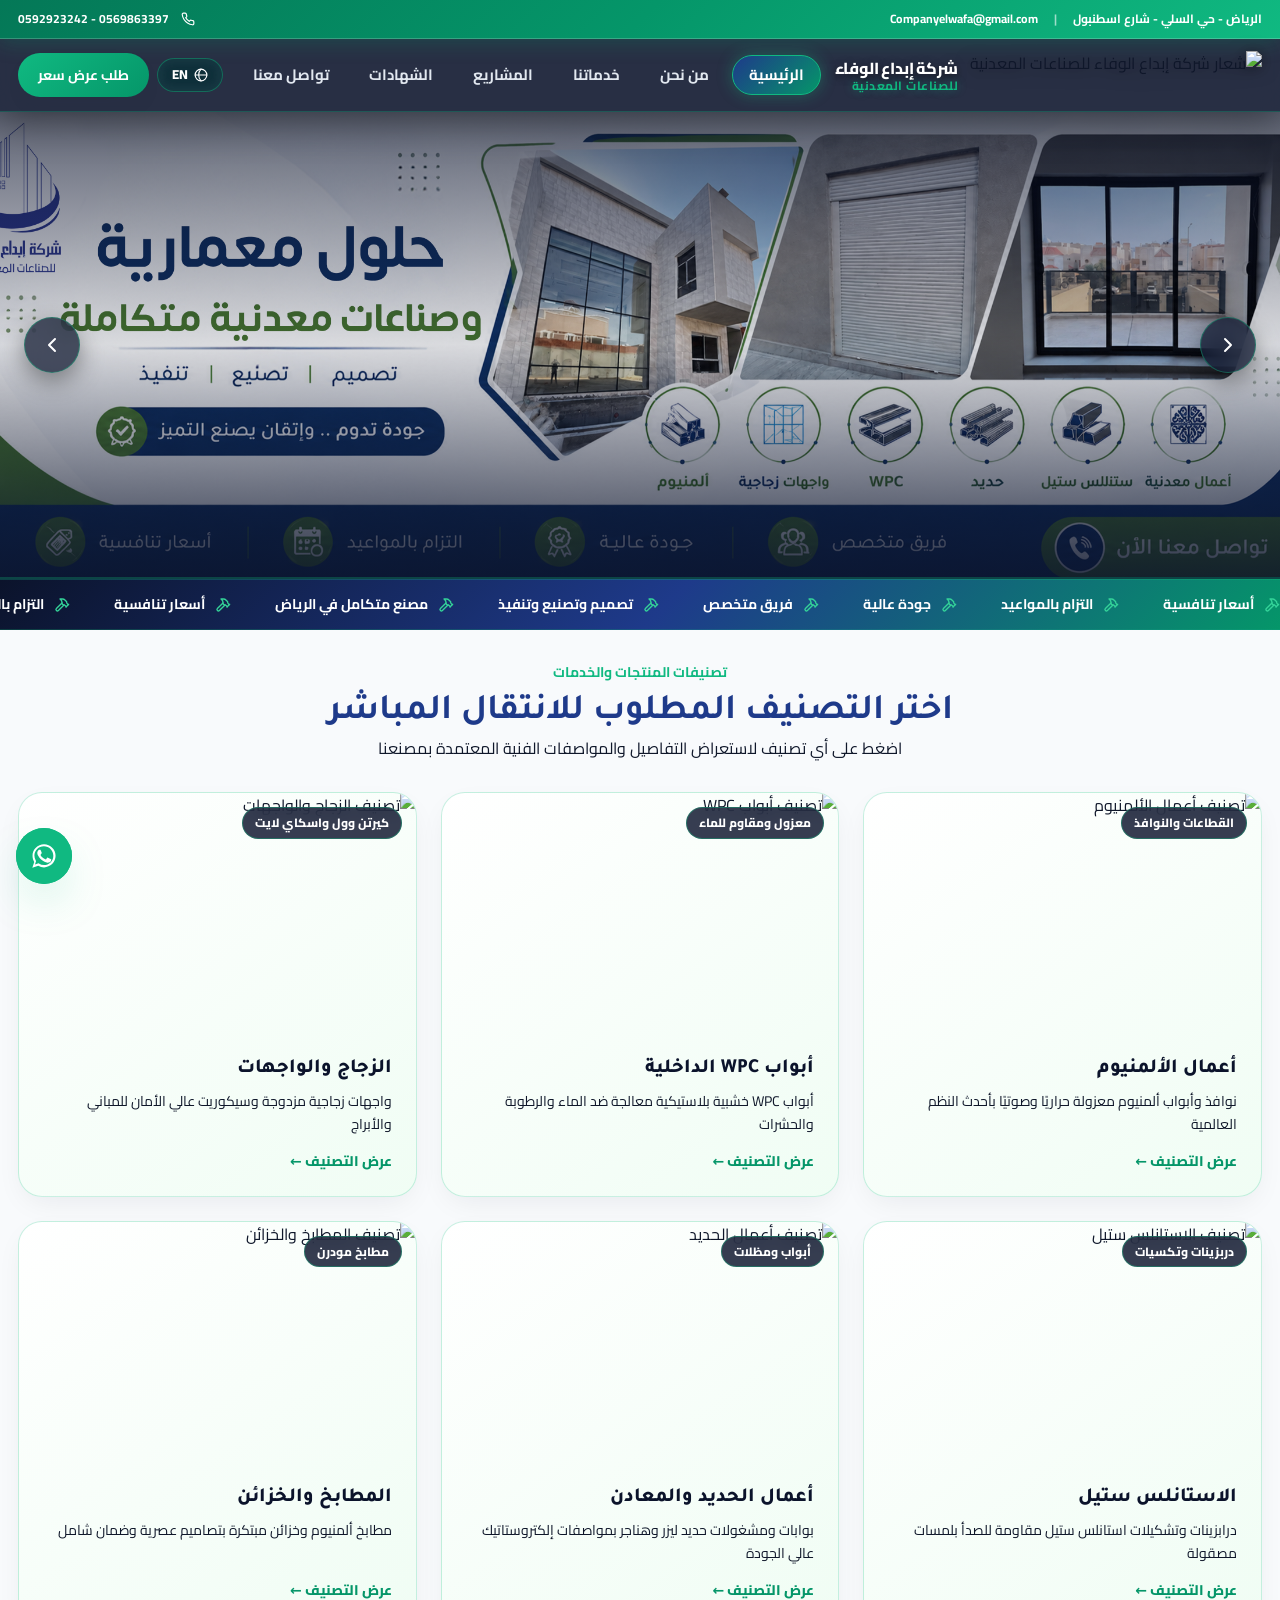
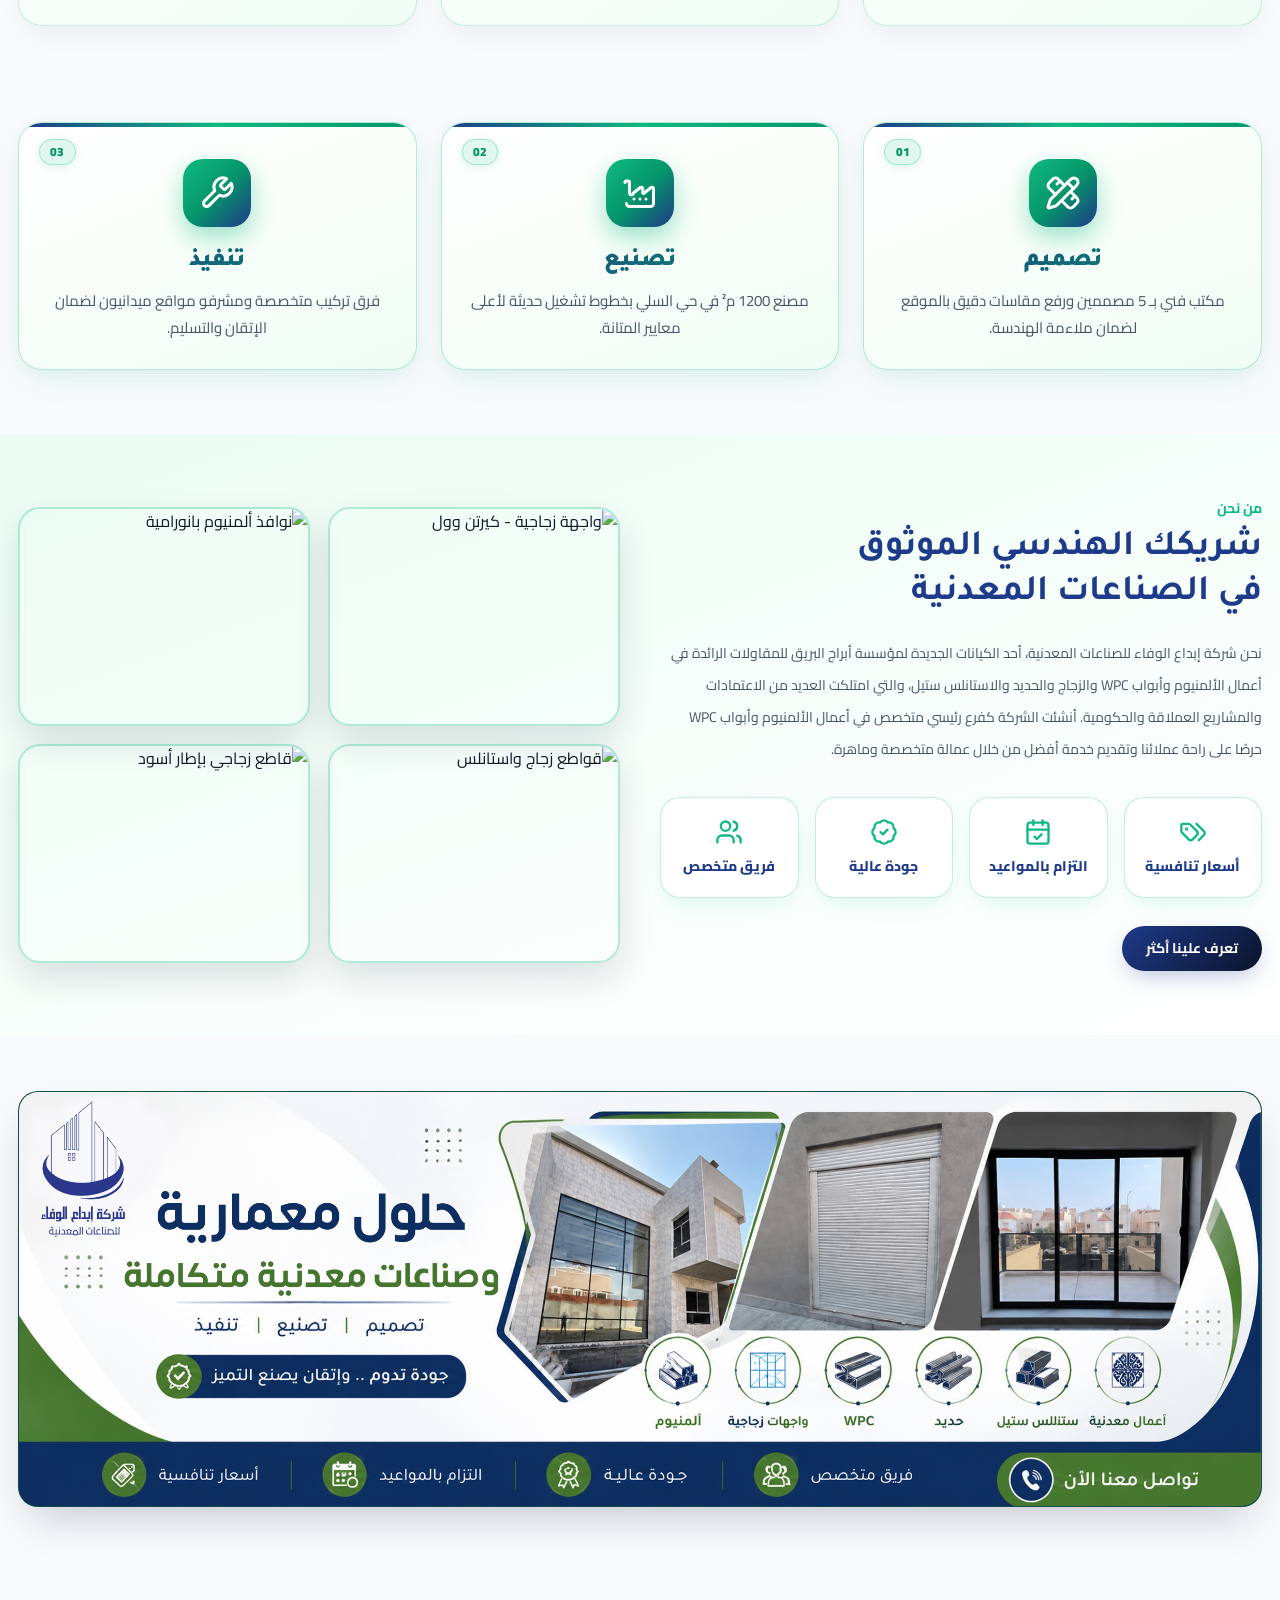
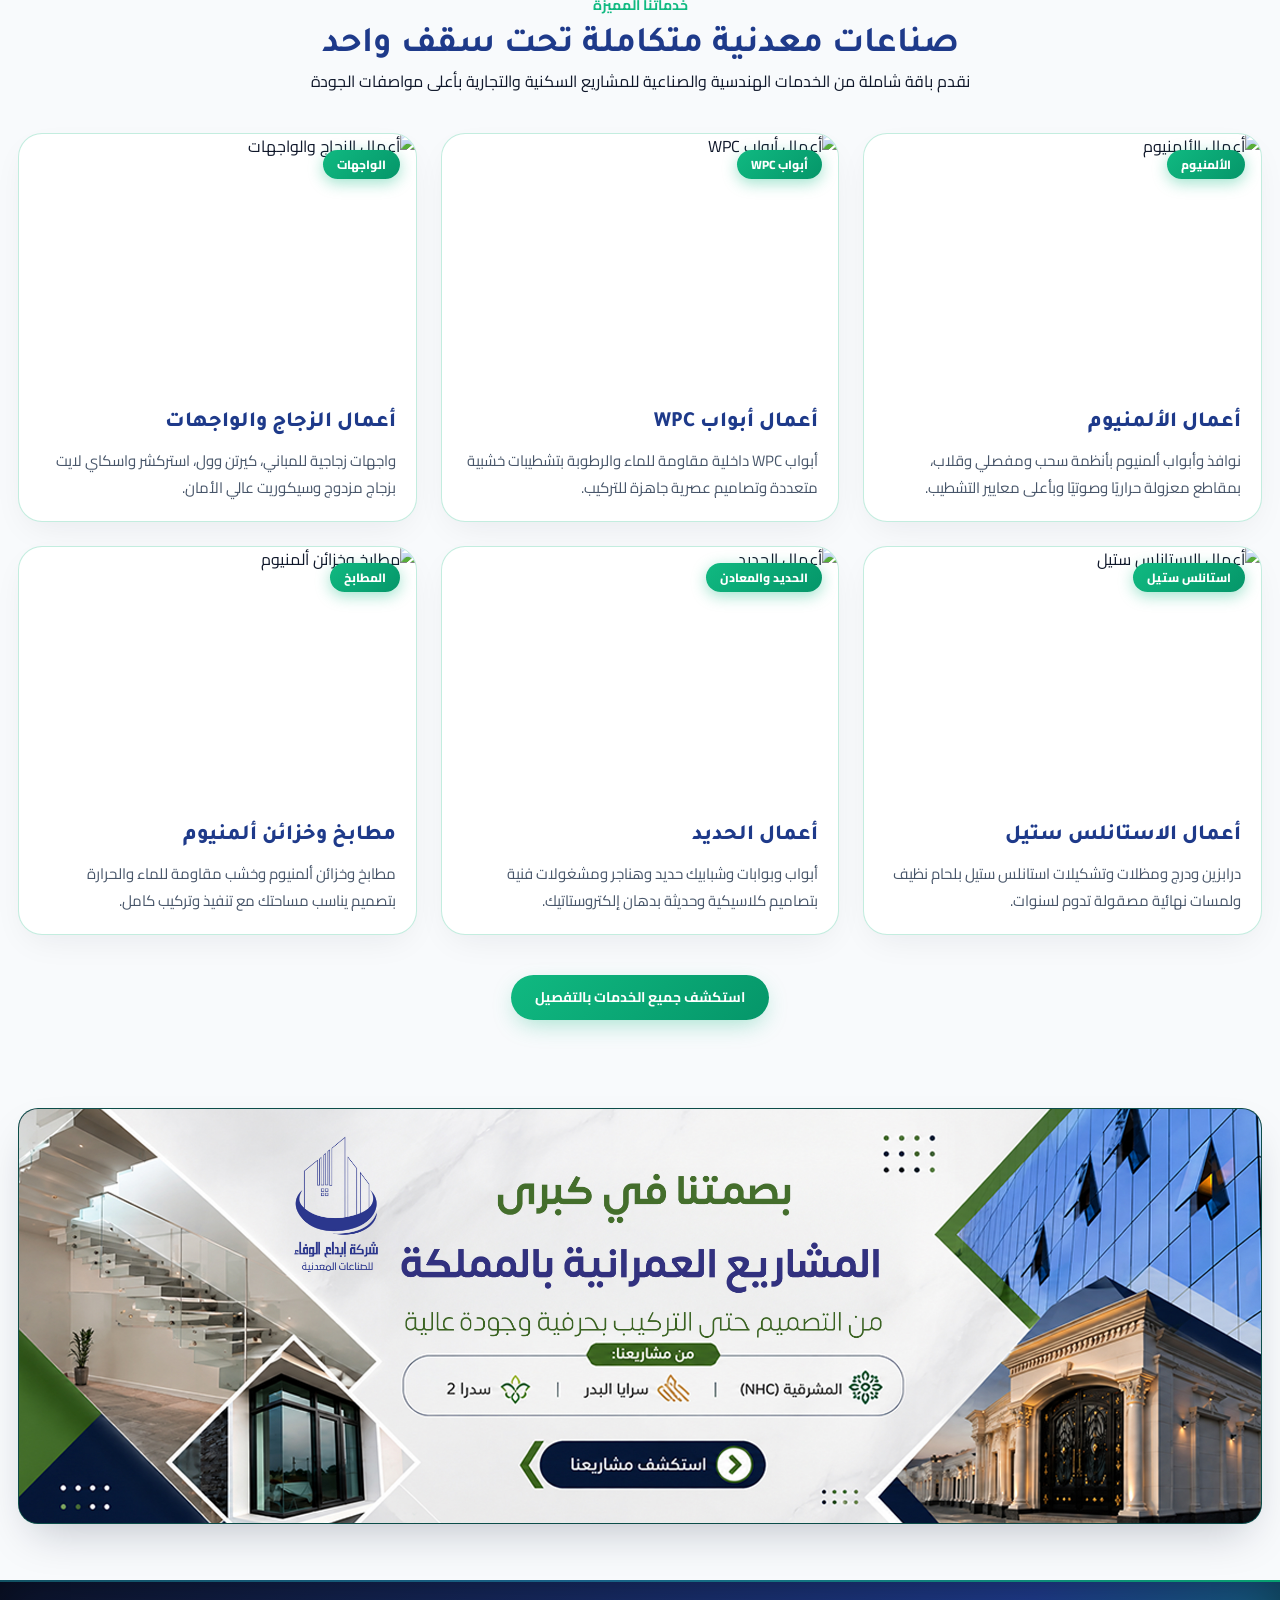
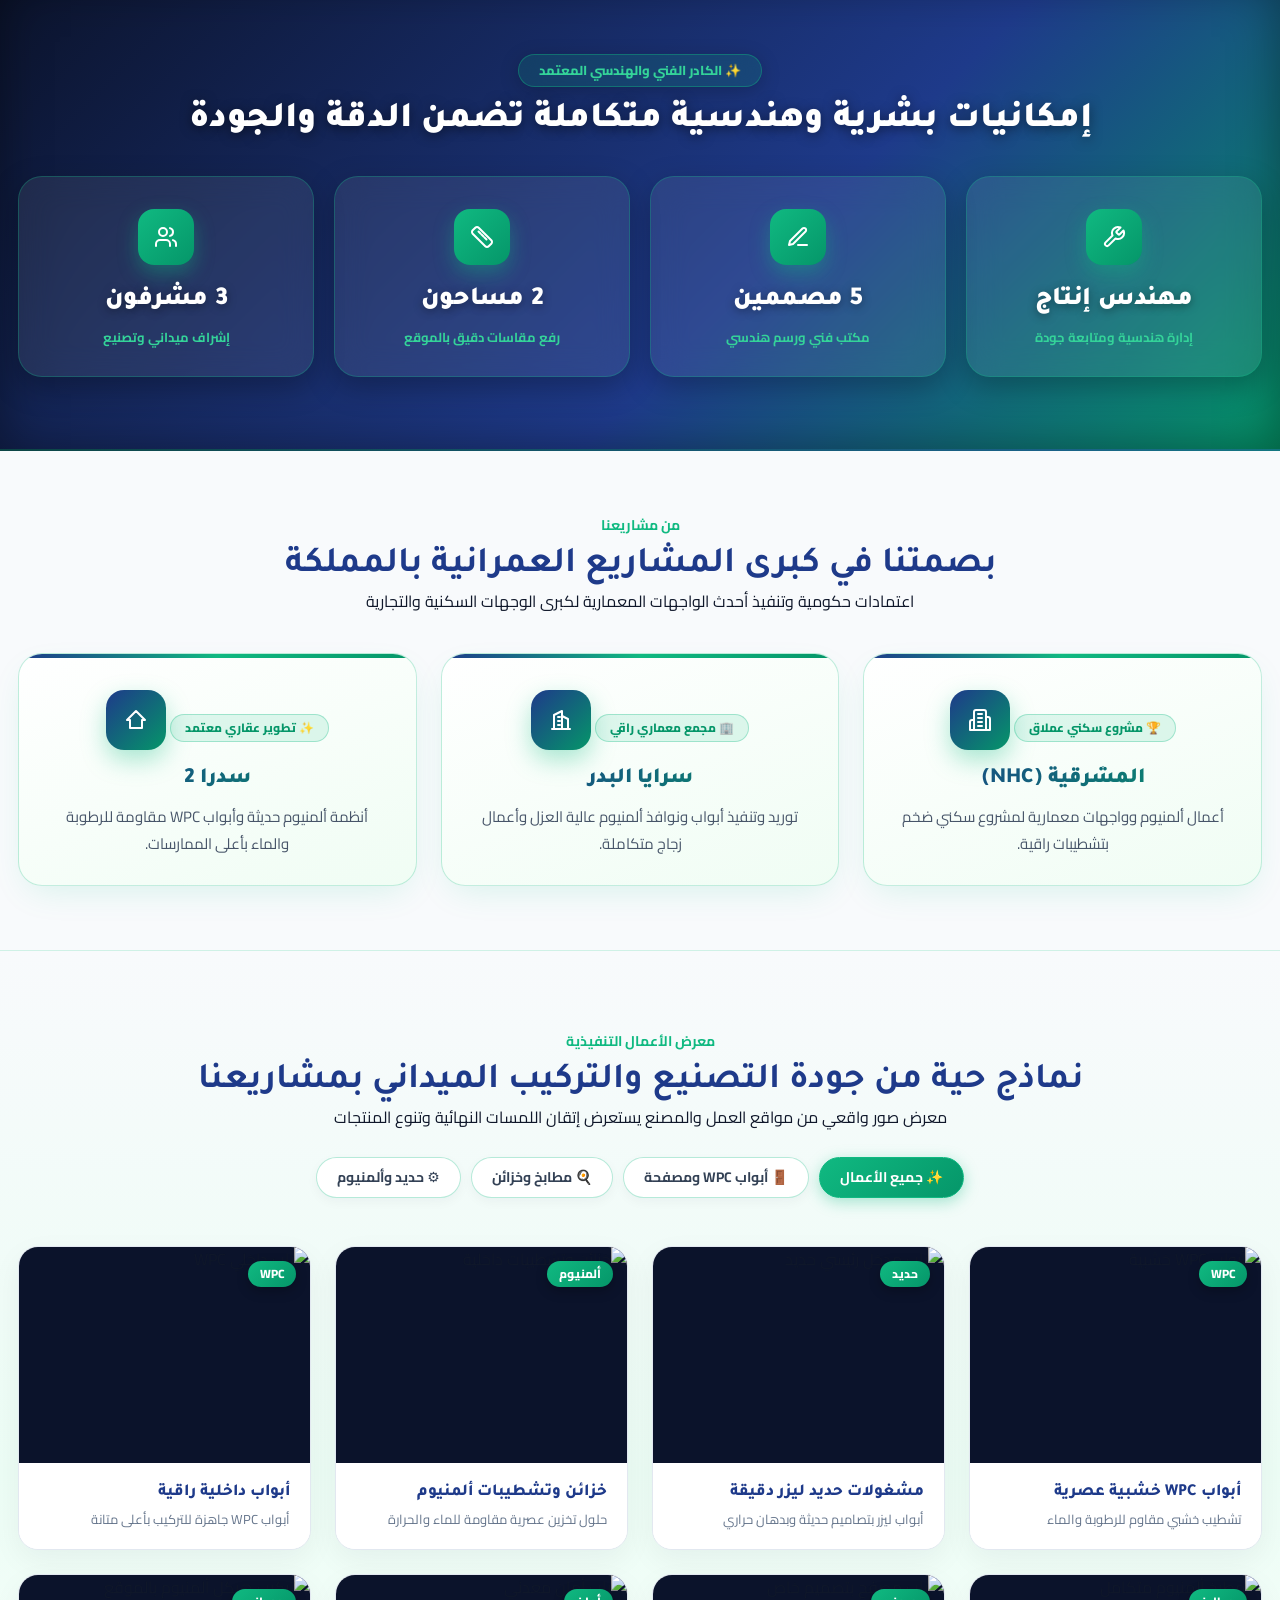
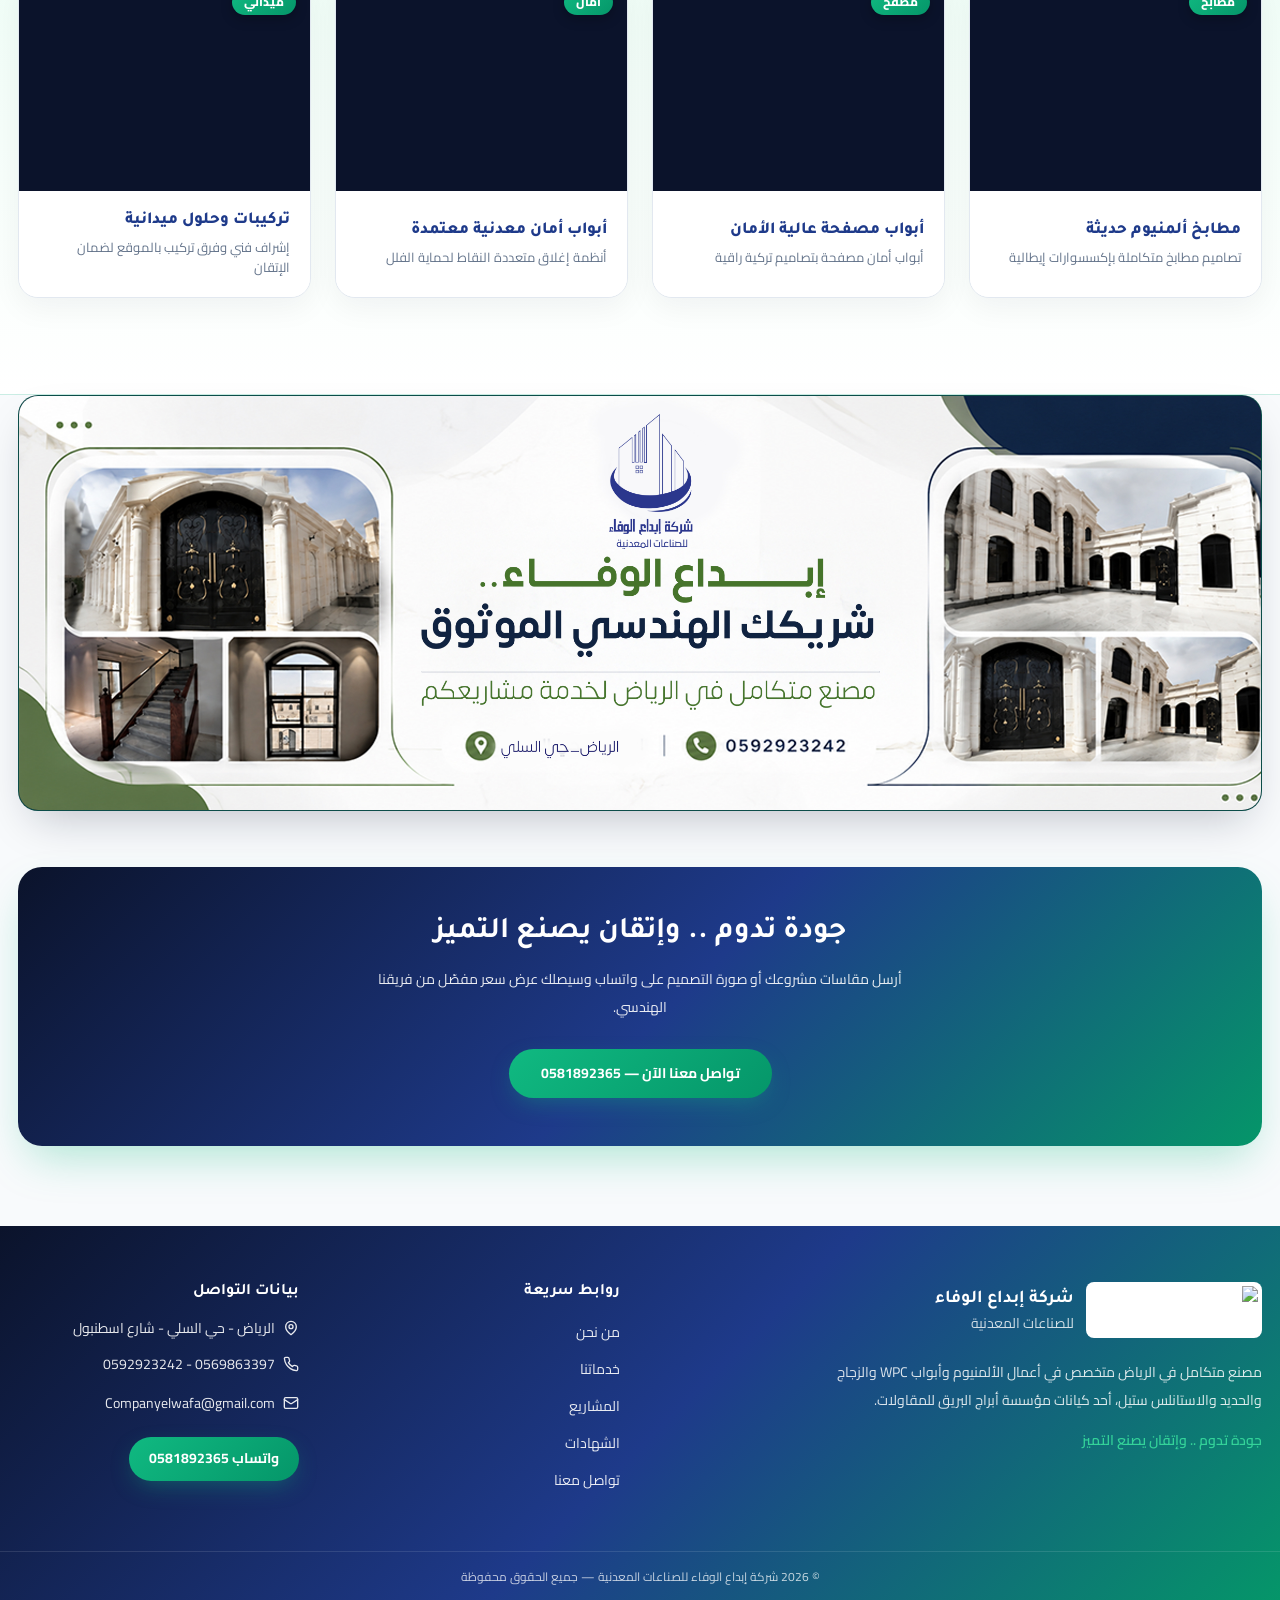
==== commit 2fd7785a: "Initial commit" ====
--- a/index.html
+++ b/index.html
@@ -243,11 +243,12 @@
         <h2 class="section-title">اختر التصنيف المطلوب للانتقال المباشر</h2>
         <p class="section-desc">اضغط على أي تصنيف لاستعراض التفاصيل والمواصفات الفنية المعتمدة بمصنعنا</p>
       </div>
-      
+
       <div class="category-grid grid grid-sm-2 grid-lg-3 mt-8">
         <a href="services.html#service-1" class="category-card card-lift">
           <div class="category-img-wrap">
-            <img src="https://images.unsplash.com/photo-1503387762-592deb58ef4e?auto=format&fit=crop&w=800&q=80" alt="تصنيف أعمال الألمنيوم" loading="lazy">
+            <img src="https://images.unsplash.com/photo-1509644851169-2acc08aa25b5?auto=format&fit=crop&w=800&q=80"
+              alt="تصنيف أعمال الألمنيوم" loading="lazy">
             <span class="category-count">القطاعات والنوافذ</span>
           </div>
           <div class="category-info">
@@ -259,7 +260,8 @@
 
         <a href="services.html#service-2" class="category-card card-lift">
           <div class="category-img-wrap">
-            <img src="https://images.unsplash.com/photo-1513694203232-719a280e022f?auto=format&fit=crop&w=800&q=80" alt="تصنيف أبواب WPC" loading="lazy">
+            <img src="https://windoorstechsa.com/wp-content/uploads/2026/02/%D8%A3%D8%A8%D9%88%D8%A7%D8%A8-%D8%AF%D8%A7%D8%AE%D9%84%D9%8A%D8%A9-WPC-1.webp"
+              alt="تصنيف أبواب WPC" loading="lazy">
             <span class="category-count">معزول ومقاوم للماء</span>
           </div>
           <div class="category-info">
@@ -271,7 +273,8 @@
 
         <a href="services.html#service-3" class="category-card card-lift">
           <div class="category-img-wrap">
-            <img src="https://images.unsplash.com/photo-1486406146926-c627a92ad1ab?auto=format&fit=crop&w=800&q=80" alt="تصنيف الزجاج والواجهات" loading="lazy">
+            <img src="https://images.unsplash.com/photo-1486406146926-c627a92ad1ab?auto=format&fit=crop&w=800&q=80"
+              alt="تصنيف الزجاج والواجهات" loading="lazy">
             <span class="category-count">كيرتن وول واسكاي لايت</span>
           </div>
           <div class="category-info">
@@ -283,7 +286,8 @@
 
         <a href="services.html#service-4" class="category-card card-lift">
           <div class="category-img-wrap">
-            <img src="https://images.unsplash.com/photo-1600585154340-be6161a56a0c?auto=format&fit=crop&w=800&q=80" alt="تصنيف الاستانلس ستيل" loading="lazy">
+            <img src="https://images.unsplash.com/photo-1507089947368-19c1da9775ae?auto=format&fit=crop&w=800&q=80"
+              alt="تصنيف الاستانلس ستيل" loading="lazy">
             <span class="category-count">دربزينات وتكسيات</span>
           </div>
           <div class="category-info">
@@ -295,7 +299,8 @@
 
         <a href="services.html#service-5" class="category-card card-lift">
           <div class="category-img-wrap">
-            <img src="https://images.unsplash.com/photo-1584622650111-993a426fbf0a?auto=format&fit=crop&w=800&q=80" alt="تصنيف أعمال الحديد" loading="lazy">
+            <img src="https://images.unsplash.com/photo-1590381105924-c72589b9ef3f?auto=format&fit=crop&w=800&q=80"
+              alt="تصنيف أعمال الحديد" loading="lazy">
             <span class="category-count">أبواب ومظلات</span>
           </div>
           <div class="category-info">
@@ -307,7 +312,8 @@
 
         <a href="services.html#service-6" class="category-card card-lift">
           <div class="category-img-wrap">
-            <img src="https://images.unsplash.com/photo-1556911220-e15b29be8c8f?auto=format&fit=crop&w=800&q=80" alt="تصنيف المطابخ والخزائن" loading="lazy">
+            <img src="https://images.unsplash.com/photo-1556911220-e15b29be8c8f?auto=format&fit=crop&w=800&q=80"
+              alt="تصنيف المطابخ والخزائن" loading="lazy">
             <span class="category-count">مطابخ مودرن</span>
           </div>
           <div class="category-info">
@@ -447,8 +453,7 @@
           <article class="service-card card-lift">
             <div class="media">
               <span class="service-tag">الألمنيوم</span>
-              <img
-                src="https://images.unsplash.com/photo-1503387762-592deb58ef4e?auto=format&fit=crop&w=1000&q=80"
+              <img src="https://images.unsplash.com/photo-1509644851169-2acc08aa25b5?auto=format&fit=crop&w=1000&q=80"
                 alt="أعمال الألمنيوم" loading="lazy">
               <div class="media-hover-overlay">
                 <a href="services.html#service-1" class="service-hover-btn">استكشف الخدمة ←</a>
@@ -464,8 +469,7 @@
           <article class="service-card card-lift">
             <div class="media">
               <span class="service-tag">أبواب WPC</span>
-              <img
-                src="https://images.unsplash.com/photo-1513694203232-719a280e022f?auto=format&fit=crop&w=1000&q=80"
+              <img src="https://windoorstechsa.com/wp-content/uploads/2026/02/%D8%A3%D8%A8%D9%88%D8%A7%D8%A8-%D8%AF%D8%A7%D8%AE%D9%84%D9%8A%D8%A9-WPC-1.webp"
                 alt="أعمال أبواب WPC" loading="lazy">
               <div class="media-hover-overlay">
                 <a href="services.html#service-2" class="service-hover-btn">استكشف الخدمة ←</a>
@@ -481,8 +485,7 @@
           <article class="service-card card-lift">
             <div class="media">
               <span class="service-tag">الواجهات</span>
-              <img
-                src="https://images.unsplash.com/photo-1486406146926-c627a92ad1ab?auto=format&fit=crop&w=1000&q=80"
+              <img src="https://images.unsplash.com/photo-1486406146926-c627a92ad1ab?auto=format&fit=crop&w=1000&q=80"
                 alt="أعمال الزجاج والواجهات" loading="lazy">
               <div class="media-hover-overlay">
                 <a href="services.html#service-3" class="service-hover-btn">استكشف الخدمة ←</a>
@@ -498,8 +501,7 @@
           <article class="service-card card-lift">
             <div class="media">
               <span class="service-tag">استانلس ستيل</span>
-              <img
-                src="https://images.unsplash.com/photo-1600585154340-be6161a56a0c?auto=format&fit=crop&w=1000&q=80"
+              <img src="https://images.unsplash.com/photo-1507089947368-19c1da9775ae?auto=format&fit=crop&w=1000&q=80"
                 alt="أعمال الاستانلس ستيل" loading="lazy">
               <div class="media-hover-overlay">
                 <a href="services.html#service-4" class="service-hover-btn">استكشف الخدمة ←</a>
@@ -515,8 +517,7 @@
           <article class="service-card card-lift">
             <div class="media">
               <span class="service-tag">الحديد والمعادن</span>
-              <img
-                src="https://images.unsplash.com/photo-1584622650111-993a426fbf0a?auto=format&fit=crop&w=1000&q=80"
+              <img src="https://images.unsplash.com/photo-1590381105924-c72589b9ef3f?auto=format&fit=crop&w=1000&q=80"
                 alt="أعمال الحديد" loading="lazy">
               <div class="media-hover-overlay">
                 <a href="services.html#service-5" class="service-hover-btn">استكشف الخدمة ←</a>
@@ -532,8 +533,7 @@
           <article class="service-card card-lift">
             <div class="media">
               <span class="service-tag">المطابخ</span>
-              <img
-                src="https://images.unsplash.com/photo-1556911220-e15b29be8c8f?auto=format&fit=crop&w=1000&q=80"
+              <img src="https://images.unsplash.com/photo-1556911220-e15b29be8c8f?auto=format&fit=crop&w=1000&q=80"
                 alt="مطابخ وخزائن ألمنيوم" loading="lazy">
               <div class="media-hover-overlay">
                 <a href="services.html" class="service-hover-btn">استكشف الخدمة ←</a>
--- a/assets/css/styles.css
+++ b/assets/css/styles.css
@@ -1093,7 +1093,7 @@
 
 .service-card .media {
   position: relative;
-  height: 14rem;
+  height: 16rem;
   overflow: hidden;
 }
 
@@ -1101,6 +1101,7 @@
   width: 100%;
   height: 100%;
   object-fit: cover;
+  object-position: center;
   transition: transform 0.8s cubic-bezier(0.16, 1, 0.3, 1);
 }
 
@@ -1771,14 +1772,15 @@
 }
 
 .service-row .media img {
-  height: 20rem;
+  height: 22rem;
   width: 100%;
   object-fit: cover;
+  object-position: center;
   transition: transform 0.8s cubic-bezier(0.16, 1, 0.3, 1);
 }
 
 .service-row:hover .media img {
-  transform: scale(1.08);
+  transform: scale(1.05);
 }
 
 .service-row h2 {
@@ -2072,7 +2074,7 @@
 .category-img-wrap {
   position: relative;
   width: 100%;
-  height: 12.5rem;
+  height: 15rem;
   overflow: hidden;
 }
 
@@ -2080,6 +2082,7 @@
   width: 100%;
   height: 100%;
   object-fit: cover;
+  object-position: center;
   transition: transform 0.6s cubic-bezier(0.16, 1, 0.3, 1);
 }
 
@@ -2840,6 +2843,7 @@
 
   .service-row .media img {
     height: 20rem;
+    object-fit: cover;
   }
 
   .check-list {
@@ -2978,12 +2982,15 @@
 }
 
 .service-card .media {
-  height: auto;
-  aspect-ratio: 16 / 10;
+  height: 16rem;
+  width: 100%;
 }
 
 .service-card .media img {
   height: 100%;
+  width: 100%;
+  object-fit: cover;
+  object-position: center;
 }
 
 .service-card .body {
@@ -2992,8 +2999,10 @@
 }
 
 .service-row .media img {
-  height: auto;
-  aspect-ratio: 16 / 10;
+  height: 22rem;
+  width: 100%;
+  object-fit: cover;
+  object-position: center;
 }
 
 .map-frame iframe {
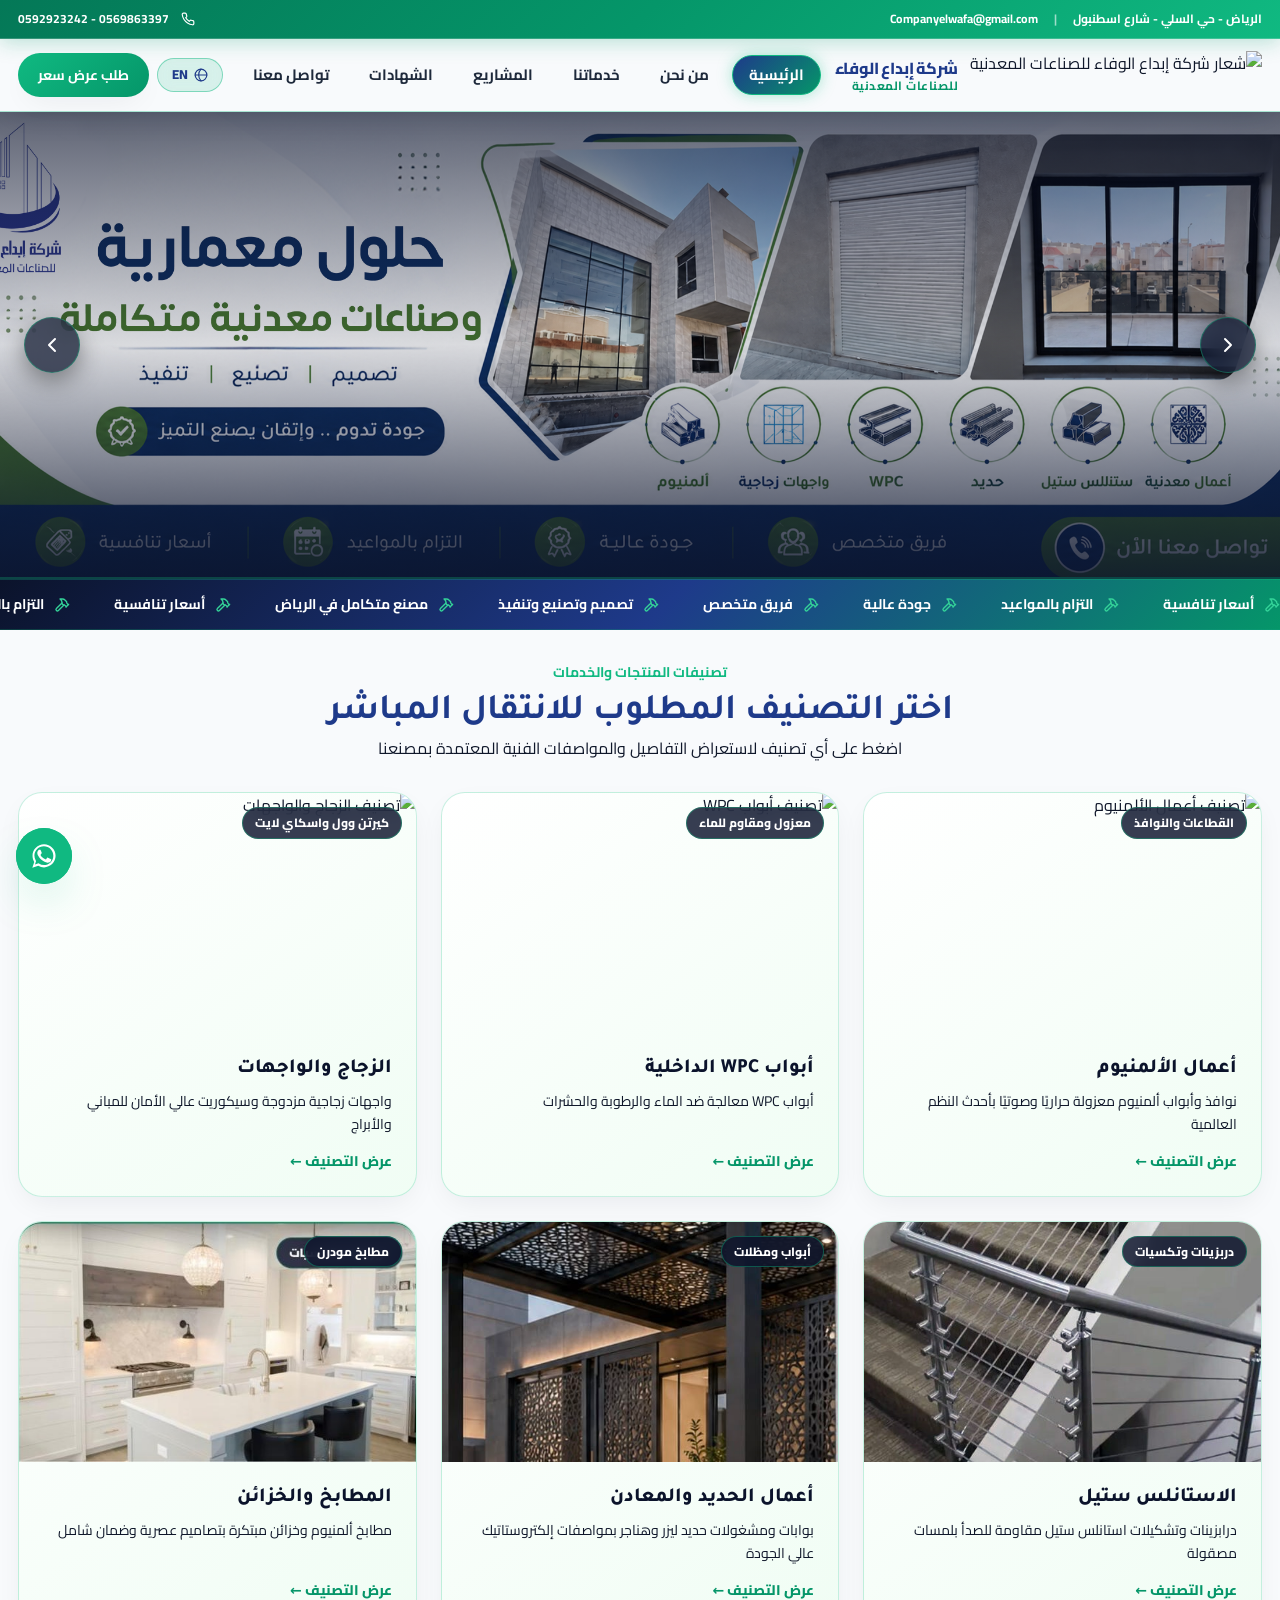
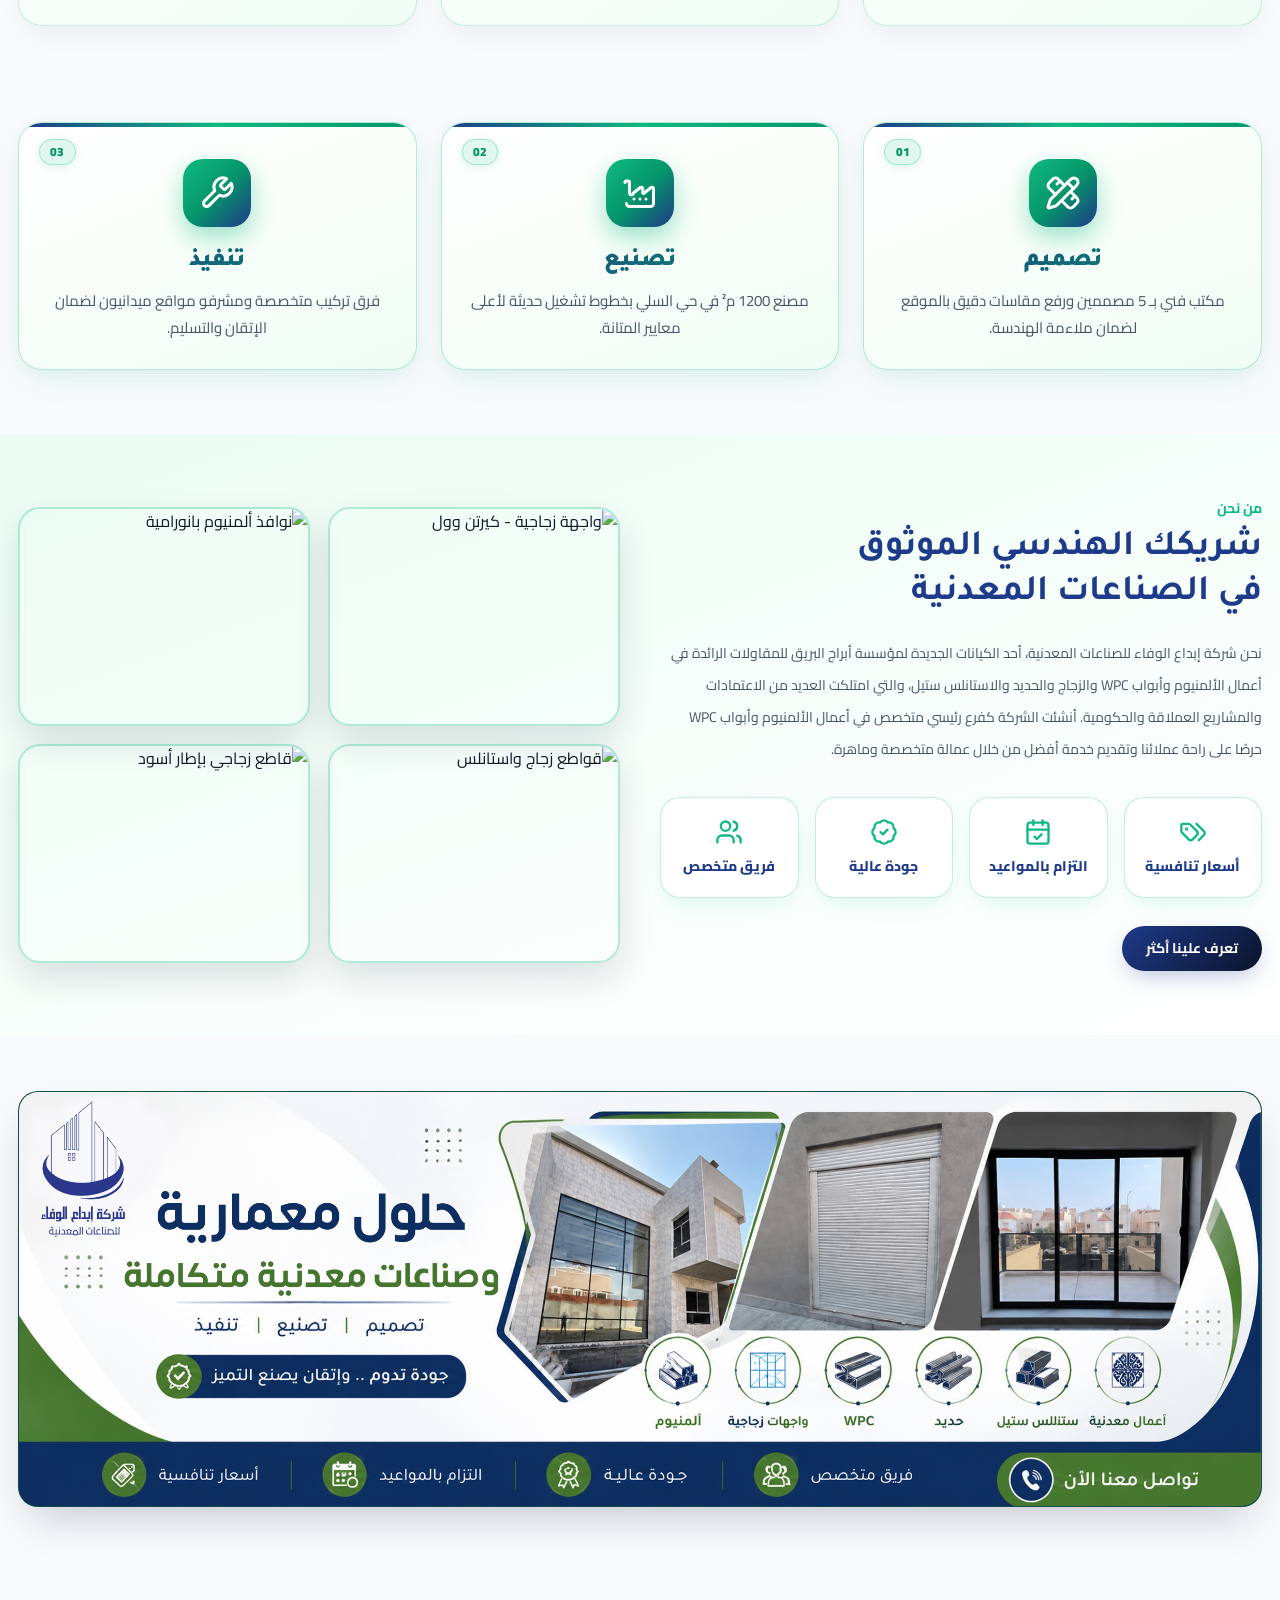
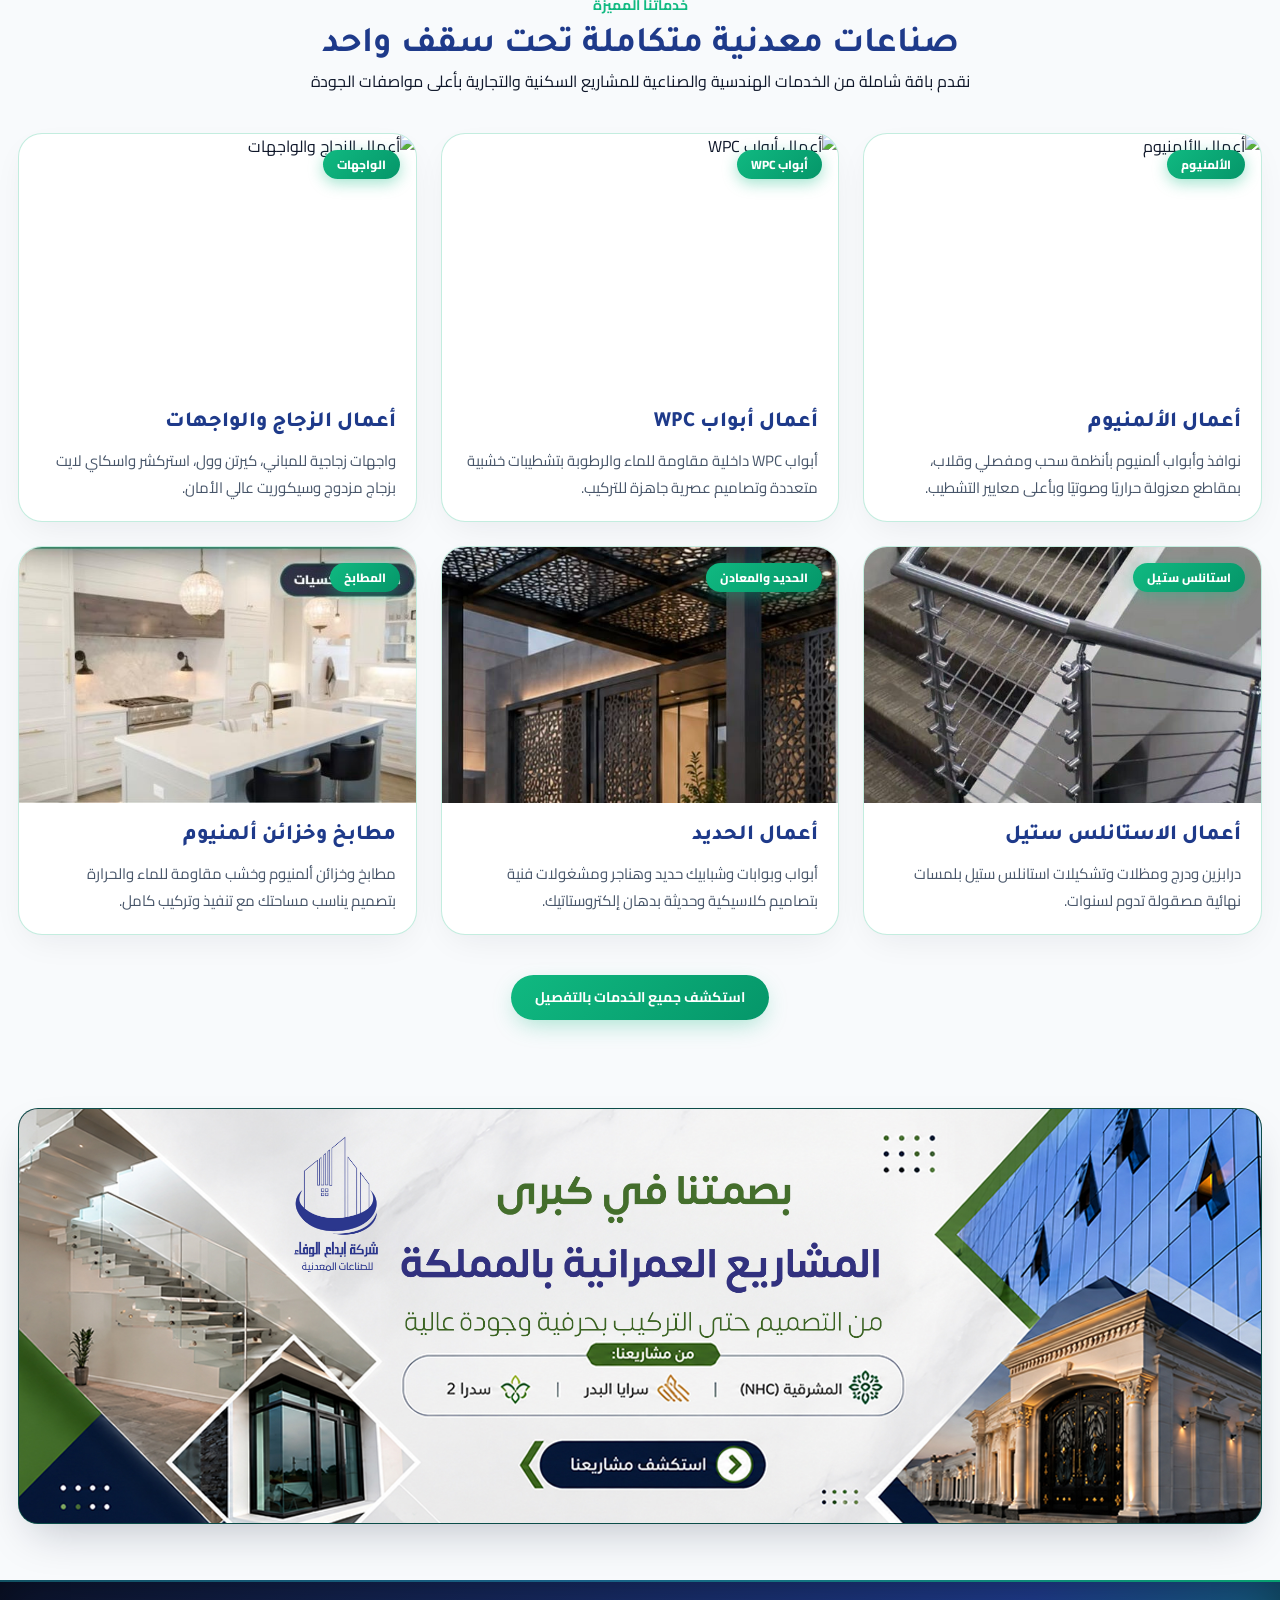
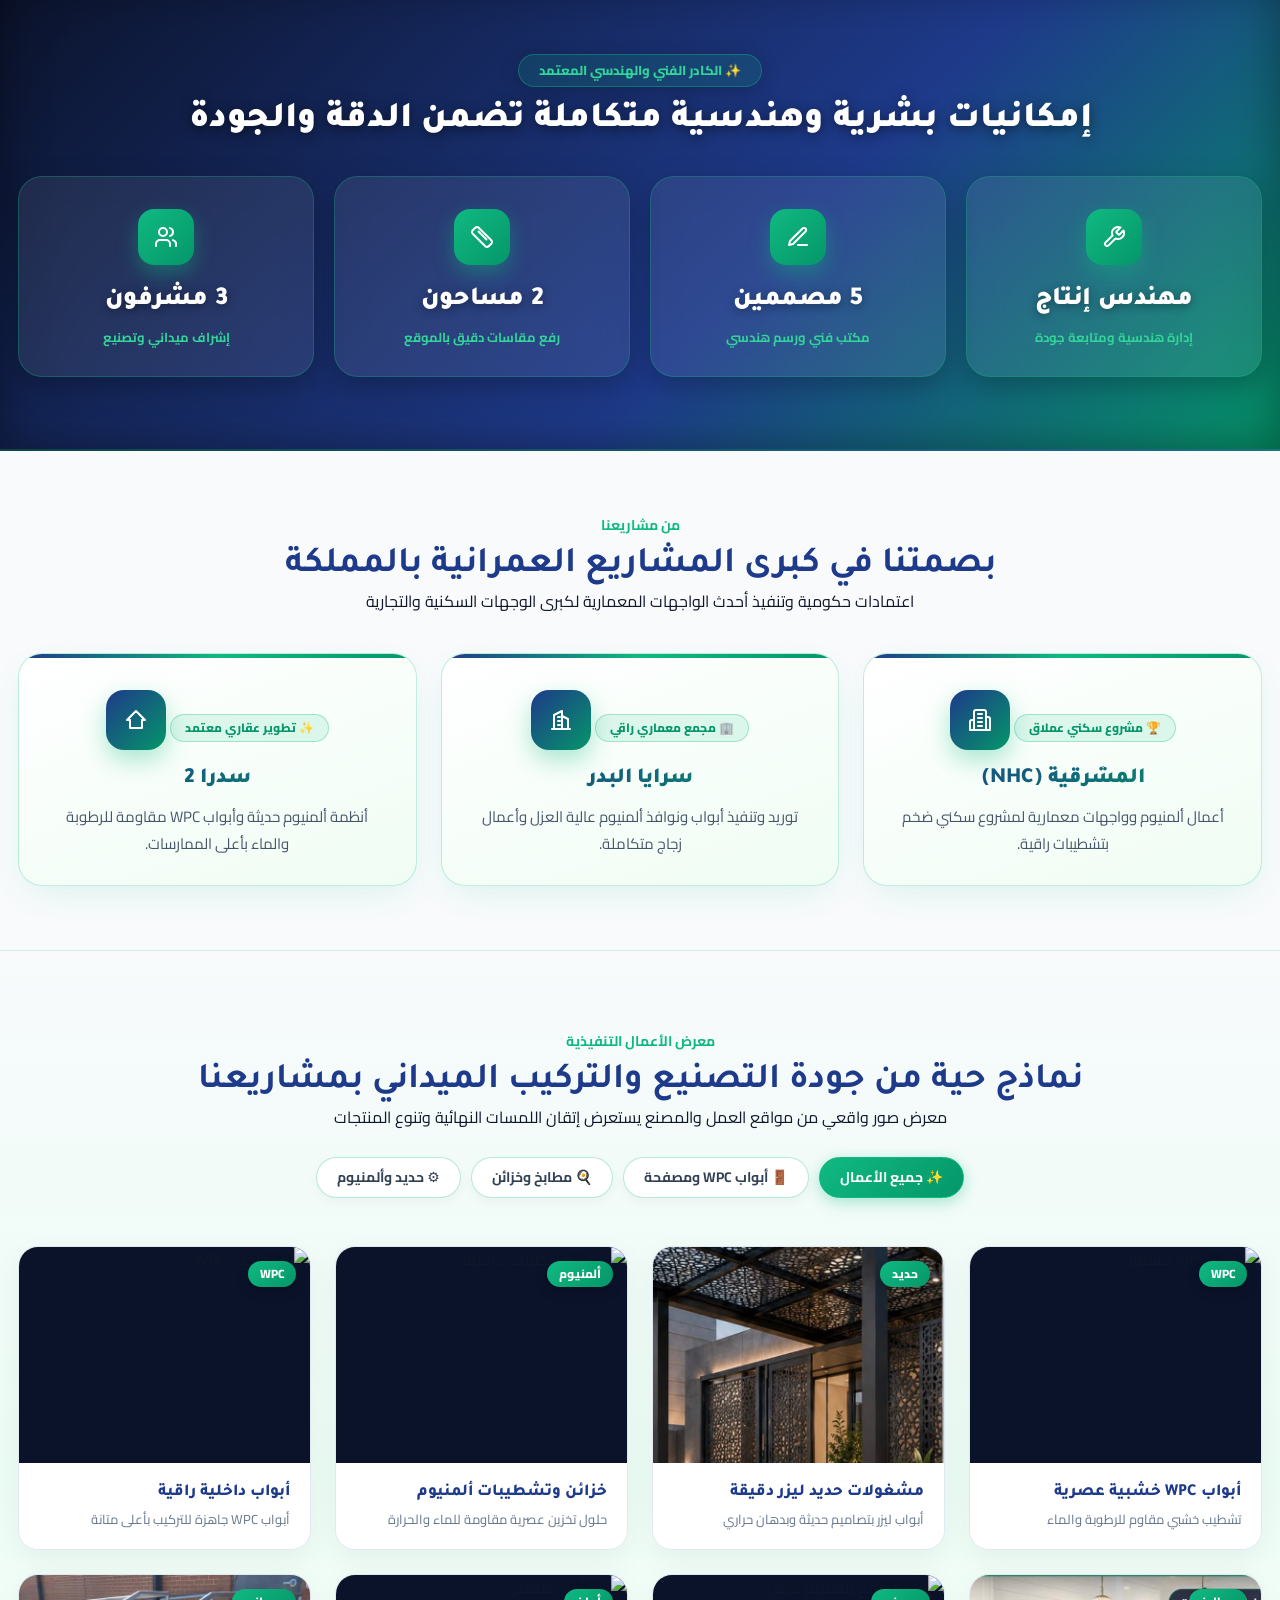
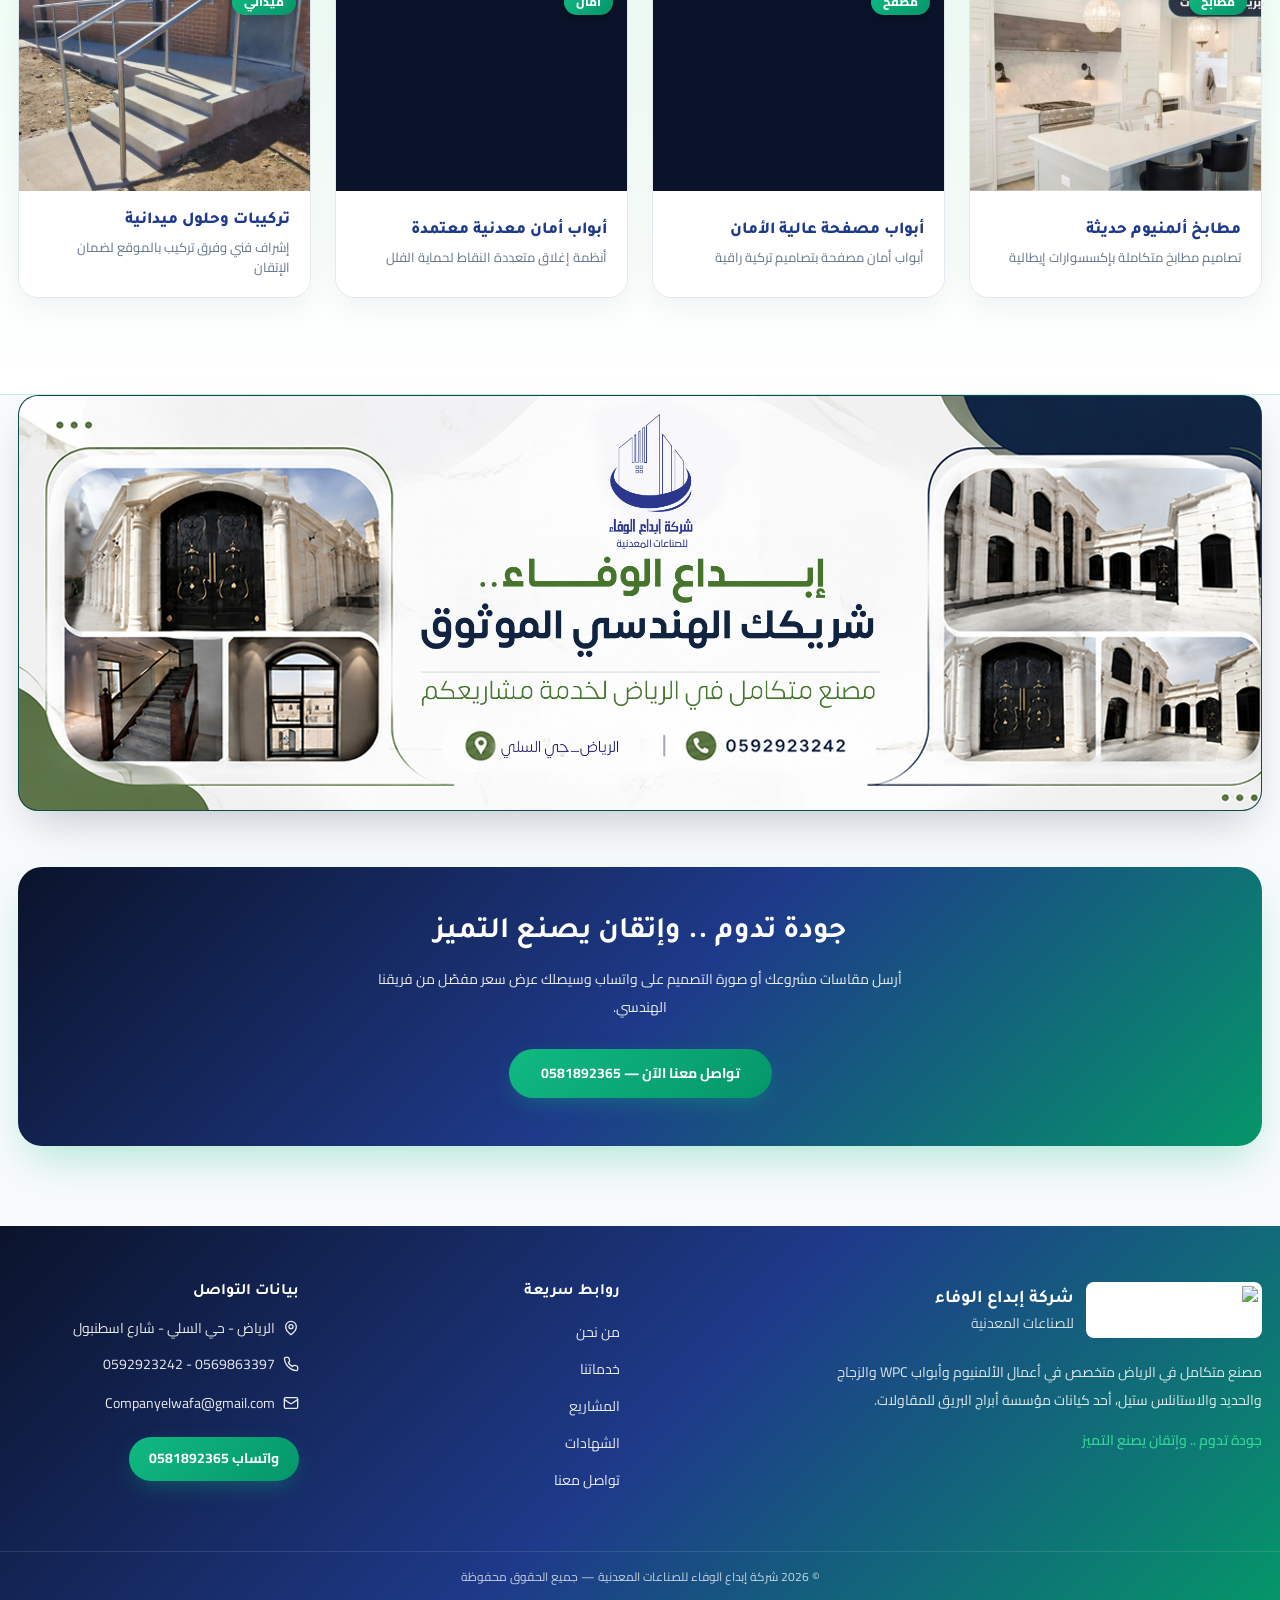
==== commit 6d2458aa: "Initial commit" ====
--- a/index.html
+++ b/index.html
@@ -266,7 +266,7 @@
           </div>
           <div class="category-info">
             <h3>أبواب WPC الداخلية</h3>
-            <p>أبواب WPC خشبية بلاستيكية معالجة ضد الماء والرطوبة والحشرات</p>
+            <p>أبواب WPC معالجة ضد الماء والرطوبة والحشرات</p>
             <span class="category-link-text">عرض التصنيف ←</span>
           </div>
         </a>
@@ -286,7 +286,7 @@
 
         <a href="services.html#service-4" class="category-card card-lift">
           <div class="category-img-wrap">
-            <img src="https://images.unsplash.com/photo-1507089947368-19c1da9775ae?auto=format&fit=crop&w=800&q=80"
+            <img src="assets/img/stainless-new.jpg"
               alt="تصنيف الاستانلس ستيل" loading="lazy">
             <span class="category-count">دربزينات وتكسيات</span>
           </div>
@@ -299,7 +299,7 @@
 
         <a href="services.html#service-5" class="category-card card-lift">
           <div class="category-img-wrap">
-            <img src="https://images.unsplash.com/photo-1590381105924-c72589b9ef3f?auto=format&fit=crop&w=800&q=80"
+            <img src="assets/img/iron.jpeg"
               alt="تصنيف أعمال الحديد" loading="lazy">
             <span class="category-count">أبواب ومظلات</span>
           </div>
@@ -312,7 +312,7 @@
 
         <a href="services.html#service-6" class="category-card card-lift">
           <div class="category-img-wrap">
-            <img src="https://images.unsplash.com/photo-1556911220-e15b29be8c8f?auto=format&fit=crop&w=800&q=80"
+            <img src="assets/img/kitchen.jpeg"
               alt="تصنيف المطابخ والخزائن" loading="lazy">
             <span class="category-count">مطابخ مودرن</span>
           </div>
@@ -501,7 +501,7 @@
           <article class="service-card card-lift">
             <div class="media">
               <span class="service-tag">استانلس ستيل</span>
-              <img src="https://images.unsplash.com/photo-1507089947368-19c1da9775ae?auto=format&fit=crop&w=1000&q=80"
+              <img src="assets/img/stainless-new.jpg"
                 alt="أعمال الاستانلس ستيل" loading="lazy">
               <div class="media-hover-overlay">
                 <a href="services.html#service-4" class="service-hover-btn">استكشف الخدمة ←</a>
@@ -509,7 +509,7 @@
             </div>
             <div class="body">
               <h3>أعمال الاستانلس ستيل</h3>
-              <p>درابزين ودرج ومظلات وتشكيلات استانلس ستيل بلحام نظيف ولمسات نهائية مصقولة تدوم لسنوات.</p>
+              <p>درابزين ودرج ومظلات وتشكيلات استانلس ستيل بلمسات نهائية مصقولة تدوم لسنوات.</p>
             </div>
           </article>
         </div>
@@ -517,7 +517,7 @@
           <article class="service-card card-lift">
             <div class="media">
               <span class="service-tag">الحديد والمعادن</span>
-              <img src="https://images.unsplash.com/photo-1590381105924-c72589b9ef3f?auto=format&fit=crop&w=1000&q=80"
+              <img src="assets/img/iron.jpeg"
                 alt="أعمال الحديد" loading="lazy">
               <div class="media-hover-overlay">
                 <a href="services.html#service-5" class="service-hover-btn">استكشف الخدمة ←</a>
@@ -533,7 +533,7 @@
           <article class="service-card card-lift">
             <div class="media">
               <span class="service-tag">المطابخ</span>
-              <img src="https://images.unsplash.com/photo-1556911220-e15b29be8c8f?auto=format&fit=crop&w=1000&q=80"
+              <img src="assets/img/kitchen.jpeg"
                 alt="مطابخ وخزائن ألمنيوم" loading="lazy">
               <div class="media-hover-overlay">
                 <a href="services.html" class="service-hover-btn">استكشف الخدمة ←</a>
@@ -706,8 +706,8 @@
               <div class="gallery-card-media">
                 <span class="gallery-tag">حديد</span>
                 <img
-                  src="https://banner-showcase-spark.lovable.app/__l5e/assets-v1/941eb041-20ed-41d6-9a17-2cda7a48b306/work-07.jpg"
-                  alt="باب مدخل رئيسي حديد" loading="lazy">
+                  src="assets/img/iron.jpeg"
+                  alt="أعمال ومشغولات حديد بالمصنع" loading="lazy">
               </div>
               <div class="gallery-card-info">
                 <h4>مشغولات حديد ليزر دقيقة</h4>
@@ -736,7 +736,7 @@
               <div class="gallery-card-media">
                 <span class="gallery-tag">WPC</span>
                 <img
-                  src="https://banner-showcase-spark.lovable.app/__l5e/assets-v1/2b8b9ece-e74a-466e-8403-a9d2922910d6/work-08.jpg"
+                  src="https://banner-showcase-spark.lovable.app/__l5e/assets-v1/3717710f-fd39-4f1f-88e8-26e072795182/work-09.jpg"
                   alt="باب داخلي WPC" loading="lazy">
               </div>
               <div class="gallery-card-info">
@@ -751,7 +751,7 @@
               <div class="gallery-card-media">
                 <span class="gallery-tag">مطابخ</span>
                 <img
-                  src="https://banner-showcase-spark.lovable.app/__l5e/assets-v1/3717710f-fd39-4f1f-88e8-26e072795182/work-09.jpg"
+                  src="assets/img/kitchen.jpeg"
                   alt="مطبخ ألمنيوم متكامل" loading="lazy">
               </div>
               <div class="gallery-card-info">
@@ -781,7 +781,7 @@
               <div class="gallery-card-media">
                 <span class="gallery-tag">أمان</span>
                 <img
-                  src="https://banner-showcase-spark.lovable.app/__l5e/assets-v1/b5718d59-cf8b-4d4d-860f-e86a3f4d4653/work-11.jpg"
+                  src="https://banner-showcase-spark.lovable.app/__l5e/assets-v1/18f1fed5-a5b6-4a1f-8af3-c5a07dc27681/work-12.jpg"
                   alt="باب أمان معدني" loading="lazy">
               </div>
               <div class="gallery-card-info">
@@ -796,8 +796,8 @@
               <div class="gallery-card-media">
                 <span class="gallery-tag">ميداني</span>
                 <img
-                  src="https://banner-showcase-spark.lovable.app/__l5e/assets-v1/18f1fed5-a5b6-4a1f-8af3-c5a07dc27681/work-12.jpg"
-                  alt="تركيب هيكل ألمنيوم بالموقع" loading="lazy">
+                  src="assets/img/field-installation.jpg"
+                  alt="تركيبات وتشطيبات بالموقع" loading="lazy">
               </div>
               <div class="gallery-card-info">
                 <h4>تركيبات وحلول ميدانية</h4>
--- a/assets/css/styles.css
+++ b/assets/css/styles.css
@@ -437,11 +437,11 @@
   position: sticky;
   top: 0;
   z-index: 40;
-  background: rgba(11, 19, 43, 0.88);
+  background: rgba(248, 250, 252, 0.92);
   -webkit-backdrop-filter: blur(20px);
   backdrop-filter: blur(20px);
-  border-bottom: 1px solid rgba(16, 185, 129, 0.3);
-  box-shadow: 0 10px 35px rgba(0, 0, 0, 0.4);
+  border-bottom: 1px solid rgba(16, 185, 129, 0.35);
+  box-shadow: 0 10px 30px -12px rgba(15, 23, 42, 0.25);
 }
 
 .topbar {
@@ -496,11 +496,11 @@
 }
 
 .header-bar.is-scrolled {
-  background: rgba(11, 19, 43, 0.95);
+  background: rgba(255, 255, 255, 0.96);
   -webkit-backdrop-filter: blur(24px);
   backdrop-filter: blur(24px);
-  border-bottom: 2px solid rgba(16, 185, 129, 0.4);
-  box-shadow: 0 12px 35px -5px rgba(0, 0, 0, 0.6), 0 0 20px rgba(16, 185, 129, 0.15);
+  border-bottom: 2px solid rgba(16, 185, 129, 0.45);
+  box-shadow: 0 12px 30px -10px rgba(15, 23, 42, 0.22), 0 0 18px rgba(16, 185, 129, 0.12);
 }
 
 .header-inner {
@@ -520,8 +520,8 @@
 .brand-logo {
   height: 3.25rem;
   width: auto;
+  background: transparent;
   transition: transform 0.3s ease;
-  filter: drop-shadow(0 2px 8px rgba(0, 0, 0, 0.5));
 }
 
 .brand-link:hover .brand-logo {
@@ -537,18 +537,16 @@
   display: block;
   font-size: 1.125rem;
   font-weight: 800;
-  color: #ffffff;
+  color: #1e3a8a;
   letter-spacing: -0.01em;
-  text-shadow: 0 2px 8px rgba(0, 0, 0, 0.6);
 }
 
 .brand-sub {
   display: block;
   font-size: 0.75rem;
   font-weight: 700;
-  color: #10b981;
+  color: #059669;
   letter-spacing: 0.04em;
-  text-shadow: 0 0 10px rgba(16, 185, 129, 0.4);
 }
 
 .main-nav {
@@ -562,15 +560,15 @@
   padding: 0.5rem 1rem;
   font-size: 0.9375rem;
   font-weight: 700;
-  color: #e2e8f0;
+  color: #1e293b;
   transition: all 0.3s ease;
   border: 1px solid transparent;
 }
 
 .main-nav a:hover {
-  color: #10b981;
-  background: rgba(16, 185, 129, 0.12);
-  border-color: rgba(16, 185, 129, 0.3);
+  color: #047857;
+  background: rgba(16, 185, 129, 0.14);
+  border-color: rgba(16, 185, 129, 0.35);
 }
 
 .main-nav a[aria-current="page"] {
@@ -592,11 +590,11 @@
   display: inline-flex;
   align-items: center;
   gap: 0.4rem;
-  background: rgba(16, 185, 129, 0.15);
+  background: rgba(16, 185, 129, 0.14);
   -webkit-backdrop-filter: blur(8px);
   backdrop-filter: blur(8px);
-  border: 1px solid rgba(16, 185, 129, 0.4);
-  color: #ffffff;
+  border: 1px solid rgba(16, 185, 129, 0.45);
+  color: #1e3a8a;
   padding: 0.4rem 0.85rem;
   border-radius: 9999px;
   font-size: 0.8125rem;
@@ -1783,6 +1781,20 @@
   transform: scale(1.05);
 }
 
+.service-row .media img.stainless-full-image {
+  height: auto;
+  max-height: none;
+  width: 100%;
+  object-fit: contain;
+  object-position: center;
+  display: block;
+  background: #f8fafc;
+}
+
+.service-row:hover .media img.stainless-full-image {
+  transform: none;
+}
+
 .service-row h2 {
   font-size: clamp(1.4rem, 3.8vw, 1.875rem);
   font-weight: 900;
